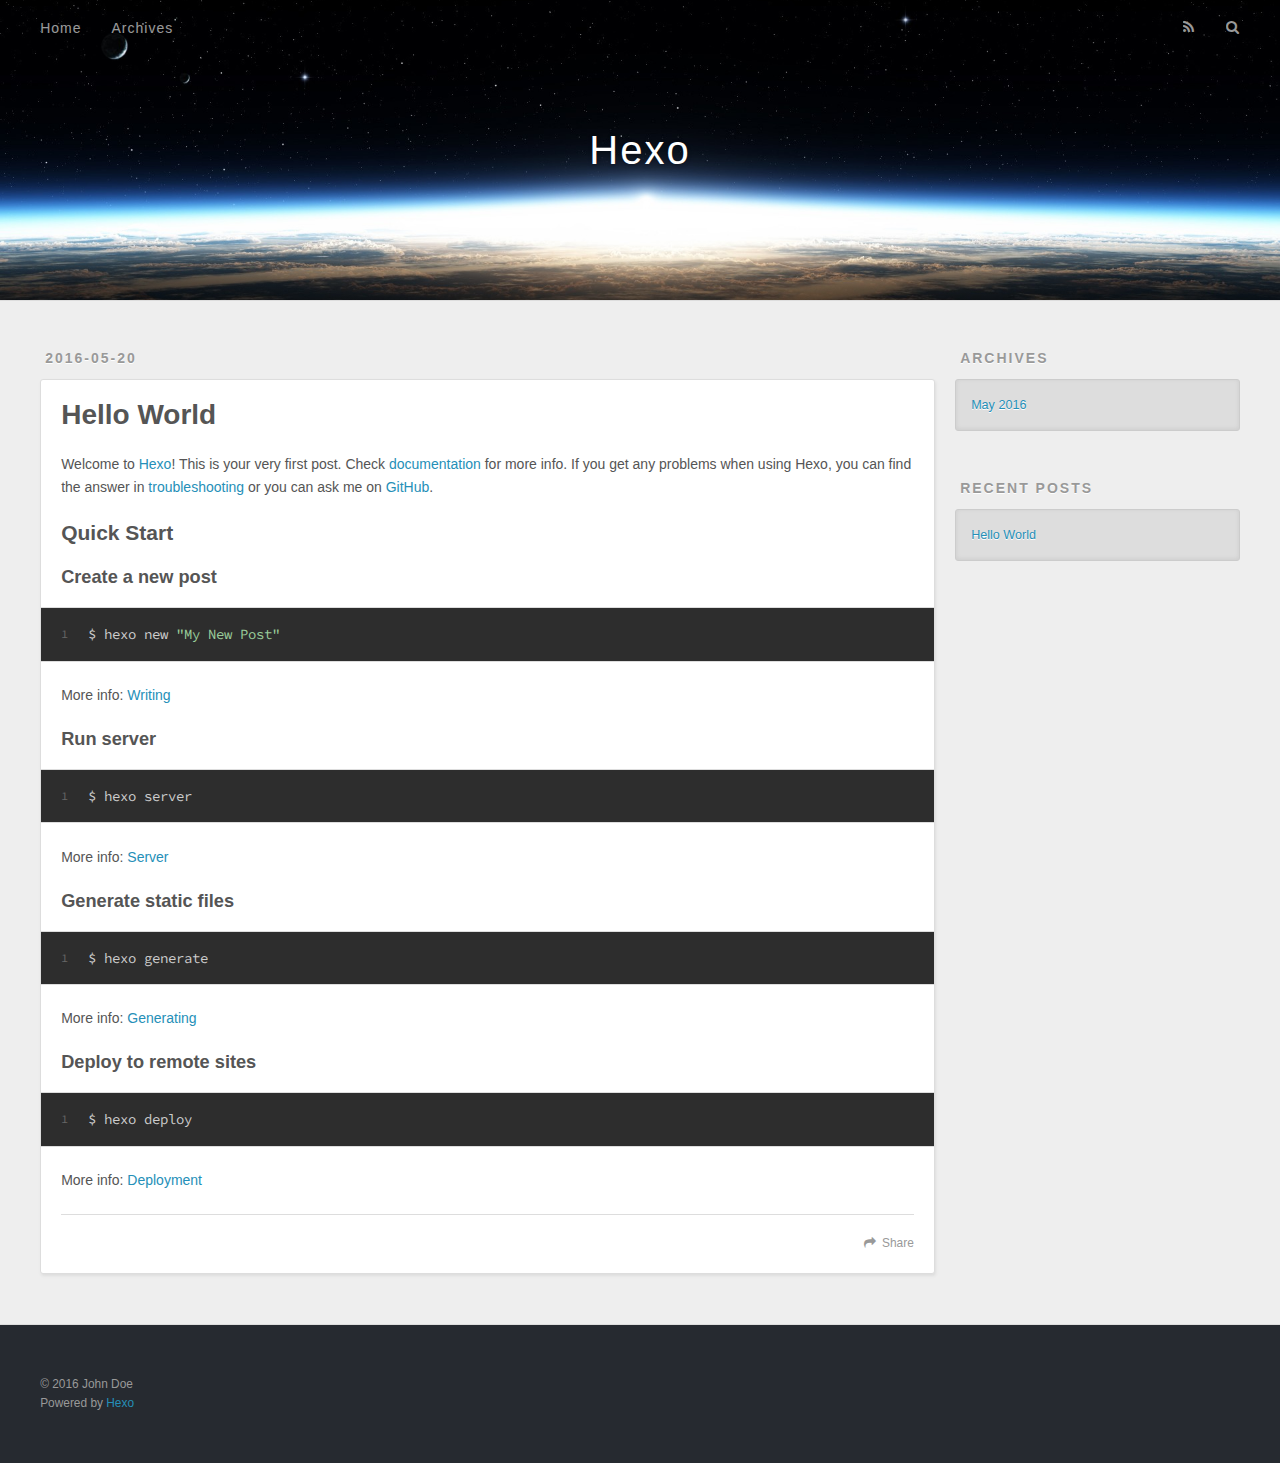
==== index.html @ 01b1c25a "Site updated: 2016-05-20 17:45:53" ====
<!DOCTYPE html>
<html>
<head>
  <meta charset="utf-8">
  
  <title>Hexo</title>
  <meta name="viewport" content="width=device-width, initial-scale=1, maximum-scale=1">
  <meta name="description">
<meta property="og:type" content="website">
<meta property="og:title" content="Hexo">
<meta property="og:url" content="http://yoursite.com/index.html">
<meta property="og:site_name" content="Hexo">
<meta property="og:description">
<meta name="twitter:card" content="summary">
<meta name="twitter:title" content="Hexo">
<meta name="twitter:description">
  
    <link rel="alternate" href="/atom.xml" title="Hexo" type="application/atom+xml">
  
  
    <link rel="icon" href="/favicon.png">
  
  
    <link href="//fonts.googleapis.com/css?family=Source+Code+Pro" rel="stylesheet" type="text/css">
  
  <link rel="stylesheet" href="/css/style.css">
  

</head>

<body>
  <div id="container">
    <div id="wrap">
      <header id="header">
  <div id="banner"></div>
  <div id="header-outer" class="outer">
    <div id="header-title" class="inner">
      <h1 id="logo-wrap">
        <a href="/" id="logo">Hexo</a>
      </h1>
      
    </div>
    <div id="header-inner" class="inner">
      <nav id="main-nav">
        <a id="main-nav-toggle" class="nav-icon"></a>
        
          <a class="main-nav-link" href="/">Home</a>
        
          <a class="main-nav-link" href="/archives">Archives</a>
        
      </nav>
      <nav id="sub-nav">
        
          <a id="nav-rss-link" class="nav-icon" href="/atom.xml" title="RSS Feed"></a>
        
        <a id="nav-search-btn" class="nav-icon" title="Search"></a>
      </nav>
      <div id="search-form-wrap">
        <form action="//google.com/search" method="get" accept-charset="UTF-8" class="search-form"><input type="search" name="q" results="0" class="search-form-input" placeholder="Search"><button type="submit" class="search-form-submit">&#xF002;</button><input type="hidden" name="sitesearch" value="http://yoursite.com"></form>
      </div>
    </div>
  </div>
</header>
      <div class="outer">
        <section id="main">
  
    <article id="post-hello-world" class="article article-type-post" itemscope itemprop="blogPost">
  <div class="article-meta">
    <a href="/2016/05/20/hello-world/" class="article-date">
  <time datetime="2016-05-20T09:20:34.000Z" itemprop="datePublished">2016-05-20</time>
</a>
    
  </div>
  <div class="article-inner">
    
    
      <header class="article-header">
        
  
    <h1 itemprop="name">
      <a class="article-title" href="/2016/05/20/hello-world/">Hello World</a>
    </h1>
  

      </header>
    
    <div class="article-entry" itemprop="articleBody">
      
        <p>Welcome to <a href="https://hexo.io/" target="_blank" rel="external">Hexo</a>! This is your very first post. Check <a href="https://hexo.io/docs/" target="_blank" rel="external">documentation</a> for more info. If you get any problems when using Hexo, you can find the answer in <a href="https://hexo.io/docs/troubleshooting.html" target="_blank" rel="external">troubleshooting</a> or you can ask me on <a href="https://github.com/hexojs/hexo/issues" target="_blank" rel="external">GitHub</a>.</p>
<h2 id="Quick-Start"><a href="#Quick-Start" class="headerlink" title="Quick Start"></a>Quick Start</h2><h3 id="Create-a-new-post"><a href="#Create-a-new-post" class="headerlink" title="Create a new post"></a>Create a new post</h3><figure class="highlight bash"><table><tr><td class="gutter"><pre><span class="line">1</span><br></pre></td><td class="code"><pre><span class="line">$ hexo new <span class="string">"My New Post"</span></span><br></pre></td></tr></table></figure>
<p>More info: <a href="https://hexo.io/docs/writing.html" target="_blank" rel="external">Writing</a></p>
<h3 id="Run-server"><a href="#Run-server" class="headerlink" title="Run server"></a>Run server</h3><figure class="highlight bash"><table><tr><td class="gutter"><pre><span class="line">1</span><br></pre></td><td class="code"><pre><span class="line">$ hexo server</span><br></pre></td></tr></table></figure>
<p>More info: <a href="https://hexo.io/docs/server.html" target="_blank" rel="external">Server</a></p>
<h3 id="Generate-static-files"><a href="#Generate-static-files" class="headerlink" title="Generate static files"></a>Generate static files</h3><figure class="highlight bash"><table><tr><td class="gutter"><pre><span class="line">1</span><br></pre></td><td class="code"><pre><span class="line">$ hexo generate</span><br></pre></td></tr></table></figure>
<p>More info: <a href="https://hexo.io/docs/generating.html" target="_blank" rel="external">Generating</a></p>
<h3 id="Deploy-to-remote-sites"><a href="#Deploy-to-remote-sites" class="headerlink" title="Deploy to remote sites"></a>Deploy to remote sites</h3><figure class="highlight bash"><table><tr><td class="gutter"><pre><span class="line">1</span><br></pre></td><td class="code"><pre><span class="line">$ hexo deploy</span><br></pre></td></tr></table></figure>
<p>More info: <a href="https://hexo.io/docs/deployment.html" target="_blank" rel="external">Deployment</a></p>

      
    </div>
    <footer class="article-footer">
      <a data-url="http://yoursite.com/2016/05/20/hello-world/" data-id="ciofiq8lh00002js6gbx45pjl" class="article-share-link">Share</a>
      
      
    </footer>
  </div>
  
</article>


  

</section>
        
          <aside id="sidebar">
  
    

  
    

  
    
  
    
  <div class="widget-wrap">
    <h3 class="widget-title">Archives</h3>
    <div class="widget">
      <ul class="archive-list"><li class="archive-list-item"><a class="archive-list-link" href="/archives/2016/05/">May 2016</a></li></ul>
    </div>
  </div>


  
    
  <div class="widget-wrap">
    <h3 class="widget-title">Recent Posts</h3>
    <div class="widget">
      <ul>
        
          <li>
            <a href="/2016/05/20/hello-world/">Hello World</a>
          </li>
        
      </ul>
    </div>
  </div>

  
</aside>
        
      </div>
      <footer id="footer">
  
  <div class="outer">
    <div id="footer-info" class="inner">
      &copy; 2016 John Doe<br>
      Powered by <a href="http://hexo.io/" target="_blank">Hexo</a>
    </div>
  </div>
</footer>
    </div>
    <nav id="mobile-nav">
  
    <a href="/" class="mobile-nav-link">Home</a>
  
    <a href="/archives" class="mobile-nav-link">Archives</a>
  
</nav>
    

<script src="//ajax.googleapis.com/ajax/libs/jquery/2.0.3/jquery.min.js"></script>


  <link rel="stylesheet" href="/fancybox/jquery.fancybox.css">
  <script src="/fancybox/jquery.fancybox.pack.js"></script>


<script src="/js/script.js"></script>

  </div>
</body>
</html>
---- css/style.css ----
body {
  width: 100%;
}
body:before,
body:after {
  content: "";
  display: table;
}
body:after {
  clear: both;
}
html,
body,
div,
span,
applet,
object,
iframe,
h1,
h2,
h3,
h4,
h5,
h6,
p,
blockquote,
pre,
a,
abbr,
acronym,
address,
big,
cite,
code,
del,
dfn,
em,
img,
ins,
kbd,
q,
s,
samp,
small,
strike,
strong,
sub,
sup,
tt,
var,
dl,
dt,
dd,
ol,
ul,
li,
fieldset,
form,
label,
legend,
table,
caption,
tbody,
tfoot,
thead,
tr,
th,
td {
  margin: 0;
  padding: 0;
  border: 0;
  outline: 0;
  font-weight: inherit;
  font-style: inherit;
  font-family: inherit;
  font-size: 100%;
  vertical-align: baseline;
}
body {
  line-height: 1;
  color: #000;
  background: #fff;
}
ol,
ul {
  list-style: none;
}
table {
  border-collapse: separate;
  border-spacing: 0;
  vertical-align: middle;
}
caption,
th,
td {
  text-align: left;
  font-weight: normal;
  vertical-align: middle;
}
a img {
  border: none;
}
input,
button {
  margin: 0;
  padding: 0;
}
input::-moz-focus-inner,
button::-moz-focus-inner {
  border: 0;
  padding: 0;
}
@font-face {
  font-family: FontAwesome;
  font-style: normal;
  font-weight: normal;
  src: url("fonts/fontawesome-webfont.eot?v=#4.0.3");
  src: url("fonts/fontawesome-webfont.eot?#iefix&v=#4.0.3") format("embedded-opentype"), url("fonts/fontawesome-webfont.woff?v=#4.0.3") format("woff"), url("fonts/fontawesome-webfont.ttf?v=#4.0.3") format("truetype"), url("fonts/fontawesome-webfont.svg#fontawesomeregular?v=#4.0.3") format("svg");
}
html,
body,
#container {
  height: 100%;
}
body {
  background: #eee;
  font: 14px "Helvetica Neue", Helvetica, Arial, sans-serif;
  -webkit-text-size-adjust: 100%;
}
.outer {
  max-width: 1220px;
  margin: 0 auto;
  padding: 0 20px;
}
.outer:before,
.outer:after {
  content: "";
  display: table;
}
.outer:after {
  clear: both;
}
.inner {
  display: inline;
  float: left;
  width: 98.33333333333333%;
  margin: 0 0.833333333333333%;
}
.left,
.alignleft {
  float: left;
}
.right,
.alignright {
  float: right;
}
.clear {
  clear: both;
}
#container {
  position: relative;
}
.mobile-nav-on {
  overflow: hidden;
}
#wrap {
  height: 100%;
  width: 100%;
  position: absolute;
  top: 0;
  left: 0;
  -webkit-transition: 0.2s ease-out;
  -moz-transition: 0.2s ease-out;
  -ms-transition: 0.2s ease-out;
  transition: 0.2s ease-out;
  z-index: 1;
  background: #eee;
}
.mobile-nav-on #wrap {
  left: 280px;
}
@media screen and (min-width: 768px) {
  #main {
    display: inline;
    float: left;
    width: 73.33333333333333%;
    margin: 0 0.833333333333333%;
  }
}
.article-date,
.article-category-link,
.archive-year,
.widget-title {
  text-decoration: none;
  text-transform: uppercase;
  letter-spacing: 2px;
  color: #999;
  margin-bottom: 1em;
  margin-left: 5px;
  line-height: 1em;
  text-shadow: 0 1px #fff;
  font-weight: bold;
}
.article-inner,
.archive-article-inner {
  background: #fff;
  -webkit-box-shadow: 1px 2px 3px #ddd;
  box-shadow: 1px 2px 3px #ddd;
  border: 1px solid #ddd;
  -webkit-border-radius: 3px;
  border-radius: 3px;
}
.article-entry h1,
.widget h1 {
  font-size: 2em;
}
.article-entry h2,
.widget h2 {
  font-size: 1.5em;
}
.article-entry h3,
.widget h3 {
  font-size: 1.3em;
}
.article-entry h4,
.widget h4 {
  font-size: 1.2em;
}
.article-entry h5,
.widget h5 {
  font-size: 1em;
}
.article-entry h6,
.widget h6 {
  font-size: 1em;
  color: #999;
}
.article-entry hr,
.widget hr {
  border: 1px dashed #ddd;
}
.article-entry strong,
.widget strong {
  font-weight: bold;
}
.article-entry em,
.widget em,
.article-entry cite,
.widget cite {
  font-style: italic;
}
.article-entry sup,
.widget sup,
.article-entry sub,
.widget sub {
  font-size: 0.75em;
  line-height: 0;
  position: relative;
  vertical-align: baseline;
}
.article-entry sup,
.widget sup {
  top: -0.5em;
}
.article-entry sub,
.widget sub {
  bottom: -0.2em;
}
.article-entry small,
.widget small {
  font-size: 0.85em;
}
.article-entry acronym,
.widget acronym,
.article-entry abbr,
.widget abbr {
  border-bottom: 1px dotted;
}
.article-entry ul,
.widget ul,
.article-entry ol,
.widget ol,
.article-entry dl,
.widget dl {
  margin: 0 20px;
  line-height: 1.6em;
}
.article-entry ul ul,
.widget ul ul,
.article-entry ol ul,
.widget ol ul,
.article-entry ul ol,
.widget ul ol,
.article-entry ol ol,
.widget ol ol {
  margin-top: 0;
  margin-bottom: 0;
}
.article-entry ul,
.widget ul {
  list-style: disc;
}
.article-entry ol,
.widget ol {
  list-style: decimal;
}
.article-entry dt,
.widget dt {
  font-weight: bold;
}
#header {
  height: 300px;
  position: relative;
  border-bottom: 1px solid #ddd;
}
#header:before,
#header:after {
  content: "";
  position: absolute;
  left: 0;
  right: 0;
  height: 40px;
}
#header:before {
  top: 0;
  background: -webkit-linear-gradient(rgba(0,0,0,0.2), transparent);
  background: -moz-linear-gradient(rgba(0,0,0,0.2), transparent);
  background: -ms-linear-gradient(rgba(0,0,0,0.2), transparent);
  background: linear-gradient(rgba(0,0,0,0.2), transparent);
}
#header:after {
  bottom: 0;
  background: -webkit-linear-gradient(transparent, rgba(0,0,0,0.2));
  background: -moz-linear-gradient(transparent, rgba(0,0,0,0.2));
  background: -ms-linear-gradient(transparent, rgba(0,0,0,0.2));
  background: linear-gradient(transparent, rgba(0,0,0,0.2));
}
#header-outer {
  height: 100%;
  position: relative;
}
#header-inner {
  position: relative;
  overflow: hidden;
}
#banner {
  position: absolute;
  top: 0;
  left: 0;
  width: 100%;
  height: 100%;
  background: url("images/banner.jpg") center #000;
  -webkit-background-size: cover;
  -moz-background-size: cover;
  background-size: cover;
  z-index: -1;
}
#header-title {
  text-align: center;
  height: 40px;
  position: absolute;
  top: 50%;
  left: 0;
  margin-top: -20px;
}
#logo,
#subtitle {
  text-decoration: none;
  color: #fff;
  font-weight: 300;
  text-shadow: 0 1px 4px rgba(0,0,0,0.3);
}
#logo {
  font-size: 40px;
  line-height: 40px;
  letter-spacing: 2px;
}
#subtitle {
  font-size: 16px;
  line-height: 16px;
  letter-spacing: 1px;
}
#subtitle-wrap {
  margin-top: 16px;
}
#main-nav {
  float: left;
  margin-left: -15px;
}
.nav-icon,
.main-nav-link {
  float: left;
  color: #fff;
  opacity: 0.6;
  text-decoration: none;
  text-shadow: 0 1px rgba(0,0,0,0.2);
  -webkit-transition: opacity 0.2s;
  -moz-transition: opacity 0.2s;
  -ms-transition: opacity 0.2s;
  transition: opacity 0.2s;
  display: block;
  padding: 20px 15px;
}
.nav-icon:hover,
.main-nav-link:hover {
  opacity: 1;
}
.nav-icon {
  font-family: FontAwesome;
  text-align: center;
  font-size: 14px;
  width: 14px;
  height: 14px;
  padding: 20px 15px;
  position: relative;
  cursor: pointer;
}
.main-nav-link {
  font-weight: 300;
  letter-spacing: 1px;
}
@media screen and (max-width: 479px) {
  .main-nav-link {
    display: none;
  }
}
#main-nav-toggle {
  display: none;
}
#main-nav-toggle:before {
  content: "\f0c9";
}
@media screen and (max-width: 479px) {
  #main-nav-toggle {
    display: block;
  }
}
#sub-nav {
  float: right;
  margin-right: -15px;
}
#nav-rss-link:before {
  content: "\f09e";
}
#nav-search-btn:before {
  content: "\f002";
}
#search-form-wrap {
  position: absolute;
  top: 15px;
  width: 150px;
  height: 30px;
  right: -150px;
  opacity: 0;
  -webkit-transition: 0.2s ease-out;
  -moz-transition: 0.2s ease-out;
  -ms-transition: 0.2s ease-out;
  transition: 0.2s ease-out;
}
#search-form-wrap.on {
  opacity: 1;
  right: 0;
}
@media screen and (max-width: 479px) {
  #search-form-wrap {
    width: 100%;
    right: -100%;
  }
}
.search-form {
  position: absolute;
  top: 0;
  left: 0;
  right: 0;
  background: #fff;
  padding: 5px 15px;
  -webkit-border-radius: 15px;
  border-radius: 15px;
  -webkit-box-shadow: 0 0 10px rgba(0,0,0,0.3);
  box-shadow: 0 0 10px rgba(0,0,0,0.3);
}
.search-form-input {
  border: none;
  background: none;
  color: #555;
  width: 100%;
  font: 13px "Helvetica Neue", Helvetica, Arial, sans-serif;
  outline: none;
}
.search-form-input::-webkit-search-results-decoration,
.search-form-input::-webkit-search-cancel-button {
  -webkit-appearance: none;
}
.search-form-submit {
  position: absolute;
  top: 50%;
  right: 10px;
  margin-top: -7px;
  font: 13px FontAwesome;
  border: none;
  background: none;
  color: #bbb;
  cursor: pointer;
}
.search-form-submit:hover,
.search-form-submit:focus {
  color: #777;
}
.article {
  margin: 50px 0;
}
.article-inner {
  overflow: hidden;
}
.article-meta:before,
.article-meta:after {
  content: "";
  display: table;
}
.article-meta:after {
  clear: both;
}
.article-date {
  float: left;
}
.article-category {
  float: left;
  line-height: 1em;
  color: #ccc;
  text-shadow: 0 1px #fff;
  margin-left: 8px;
}
.article-category:before {
  content: "\2022";
}
.article-category-link {
  margin: 0 12px 1em;
}
.article-header {
  padding: 20px 20px 0;
}
.article-title {
  text-decoration: none;
  font-size: 2em;
  font-weight: bold;
  color: #555;
  line-height: 1.1em;
  -webkit-transition: color 0.2s;
  -moz-transition: color 0.2s;
  -ms-transition: color 0.2s;
  transition: color 0.2s;
}
a.article-title:hover {
  color: #258fb8;
}
.article-entry {
  color: #555;
  padding: 0 20px;
}
.article-entry:before,
.article-entry:after {
  content: "";
  display: table;
}
.article-entry:after {
  clear: both;
}
.article-entry p,
.article-entry table {
  line-height: 1.6em;
  margin: 1.6em 0;
}
.article-entry h1,
.article-entry h2,
.article-entry h3,
.article-entry h4,
.article-entry h5,
.article-entry h6 {
  font-weight: bold;
}
.article-entry h1,
.article-entry h2,
.article-entry h3,
.article-entry h4,
.article-entry h5,
.article-entry h6 {
  line-height: 1.1em;
  margin: 1.1em 0;
}
.article-entry a {
  color: #258fb8;
  text-decoration: none;
}
.article-entry a:hover {
  text-decoration: underline;
}
.article-entry ul,
.article-entry ol,
.article-entry dl {
  margin-top: 1.6em;
  margin-bottom: 1.6em;
}
.article-entry img,
.article-entry video {
  max-width: 100%;
  height: auto;
  display: block;
  margin: auto;
}
.article-entry iframe {
  border: none;
}
.article-entry table {
  width: 100%;
  border-collapse: collapse;
  border-spacing: 0;
}
.article-entry th {
  font-weight: bold;
  border-bottom: 3px solid #ddd;
  padding-bottom: 0.5em;
}
.article-entry td {
  border-bottom: 1px solid #ddd;
  padding: 10px 0;
}
.article-entry blockquote {
  font-family: Georgia, "Times New Roman", serif;
  font-size: 1.4em;
  margin: 1.6em 20px;
  text-align: center;
}
.article-entry blockquote footer {
  font-size: 14px;
  margin: 1.6em 0;
  font-family: "Helvetica Neue", Helvetica, Arial, sans-serif;
}
.article-entry blockquote footer cite:before {
  content: "—";
  padding: 0 0.5em;
}
.article-entry .pullquote {
  text-align: left;
  width: 45%;
  margin: 0;
}
.article-entry .pullquote.left {
  margin-left: 0.5em;
  margin-right: 1em;
}
.article-entry .pullquote.right {
  margin-right: 0.5em;
  margin-left: 1em;
}
.article-entry .caption {
  color: #999;
  display: block;
  font-size: 0.9em;
  margin-top: 0.5em;
  position: relative;
  text-align: center;
}
.article-entry .video-container {
  position: relative;
  padding-top: 56.25%;
  height: 0;
  overflow: hidden;
}
.article-entry .video-container iframe,
.article-entry .video-container object,
.article-entry .video-container embed {
  position: absolute;
  top: 0;
  left: 0;
  width: 100%;
  height: 100%;
  margin-top: 0;
}
.article-more-link a {
  display: inline-block;
  line-height: 1em;
  padding: 6px 15px;
  -webkit-border-radius: 15px;
  border-radius: 15px;
  background: #eee;
  color: #999;
  text-shadow: 0 1px #fff;
  text-decoration: none;
}
.article-more-link a:hover {
  background: #258fb8;
  color: #fff;
  text-decoration: none;
  text-shadow: 0 1px #1e7293;
}
.article-footer {
  font-size: 0.85em;
  line-height: 1.6em;
  border-top: 1px solid #ddd;
  padding-top: 1.6em;
  margin: 0 20px 20px;
}
.article-footer:before,
.article-footer:after {
  content: "";
  display: table;
}
.article-footer:after {
  clear: both;
}
.article-footer a {
  color: #999;
  text-decoration: none;
}
.article-footer a:hover {
  color: #555;
}
.article-tag-list-item {
  float: left;
  margin-right: 10px;
}
.article-tag-list-link:before {
  content: "#";
}
.article-comment-link {
  float: right;
}
.article-comment-link:before {
  content: "\f075";
  font-family: FontAwesome;
  padding-right: 8px;
}
.article-share-link {
  cursor: pointer;
  float: right;
  margin-left: 20px;
}
.article-share-link:before {
  content: "\f064";
  font-family: FontAwesome;
  padding-right: 6px;
}
#article-nav {
  position: relative;
}
#article-nav:before,
#article-nav:after {
  content: "";
  display: table;
}
#article-nav:after {
  clear: both;
}
@media screen and (min-width: 768px) {
  #article-nav {
    margin: 50px 0;
  }
  #article-nav:before {
    width: 8px;
    height: 8px;
    position: absolute;
    top: 50%;
    left: 50%;
    margin-top: -4px;
    margin-left: -4px;
    content: "";
    -webkit-border-radius: 50%;
    border-radius: 50%;
    background: #ddd;
    -webkit-box-shadow: 0 1px 2px #fff;
    box-shadow: 0 1px 2px #fff;
  }
}
.article-nav-link-wrap {
  text-decoration: none;
  text-shadow: 0 1px #fff;
  color: #999;
  -webkit-box-sizing: border-box;
  -moz-box-sizing: border-box;
  box-sizing: border-box;
  margin-top: 50px;
  text-align: center;
  display: block;
}
.article-nav-link-wrap:hover {
  color: #555;
}
@media screen and (min-width: 768px) {
  .article-nav-link-wrap {
    width: 50%;
    margin-top: 0;
  }
}
@media screen and (min-width: 768px) {
  #article-nav-newer {
    float: left;
    text-align: right;
    padding-right: 20px;
  }
}
@media screen and (min-width: 768px) {
  #article-nav-older {
    float: right;
    text-align: left;
    padding-left: 20px;
  }
}
.article-nav-caption {
  text-transform: uppercase;
  letter-spacing: 2px;
  color: #ddd;
  line-height: 1em;
  font-weight: bold;
}
#article-nav-newer .article-nav-caption {
  margin-right: -2px;
}
.article-nav-title {
  font-size: 0.85em;
  line-height: 1.6em;
  margin-top: 0.5em;
}
.article-share-box {
  position: absolute;
  display: none;
  background: #fff;
  -webkit-box-shadow: 1px 2px 10px rgba(0,0,0,0.2);
  box-shadow: 1px 2px 10px rgba(0,0,0,0.2);
  -webkit-border-radius: 3px;
  border-radius: 3px;
  margin-left: -145px;
  overflow: hidden;
  z-index: 1;
}
.article-share-box.on {
  display: block;
}
.article-share-input {
  width: 100%;
  background: none;
  -webkit-box-sizing: border-box;
  -moz-box-sizing: border-box;
  box-sizing: border-box;
  font: 14px "Helvetica Neue", Helvetica, Arial, sans-serif;
  padding: 0 15px;
  color: #555;
  outline: none;
  border: 1px solid #ddd;
  -webkit-border-radius: 3px 3px 0 0;
  border-radius: 3px 3px 0 0;
  height: 36px;
  line-height: 36px;
}
.article-share-links {
  background: #eee;
}
.article-share-links:before,
.article-share-links:after {
  content: "";
  display: table;
}
.article-share-links:after {
  clear: both;
}
.article-share-twitter,
.article-share-facebook,
.article-share-pinterest,
.article-share-google {
  width: 50px;
  height: 36px;
  display: block;
  float: left;
  position: relative;
  color: #999;
  text-shadow: 0 1px #fff;
}
.article-share-twitter:before,
.article-share-facebook:before,
.article-share-pinterest:before,
.article-share-google:before {
  font-size: 20px;
  font-family: FontAwesome;
  width: 20px;
  height: 20px;
  position: absolute;
  top: 50%;
  left: 50%;
  margin-top: -10px;
  margin-left: -10px;
  text-align: center;
}
.article-share-twitter:hover,
.article-share-facebook:hover,
.article-share-pinterest:hover,
.article-share-google:hover {
  color: #fff;
}
.article-share-twitter:before {
  content: "\f099";
}
.article-share-twitter:hover {
  background: #00aced;
  text-shadow: 0 1px #008abe;
}
.article-share-facebook:before {
  content: "\f09a";
}
.article-share-facebook:hover {
  background: #3b5998;
  text-shadow: 0 1px #2f477a;
}
.article-share-pinterest:before {
  content: "\f0d2";
}
.article-share-pinterest:hover {
  background: #cb2027;
  text-shadow: 0 1px #a21a1f;
}
.article-share-google:before {
  content: "\f0d5";
}
.article-share-google:hover {
  background: #dd4b39;
  text-shadow: 0 1px #be3221;
}
.article-gallery {
  background: #000;
  position: relative;
}
.article-gallery-photos {
  position: relative;
  overflow: hidden;
}
.article-gallery-img {
  display: none;
  max-width: 100%;
}
.article-gallery-img:first-child {
  display: block;
}
.article-gallery-img.loaded {
  position: absolute;
  display: block;
}
.article-gallery-img img {
  display: block;
  max-width: 100%;
  margin: 0 auto;
}
#comments {
  background: #fff;
  -webkit-box-shadow: 1px 2px 3px #ddd;
  box-shadow: 1px 2px 3px #ddd;
  padding: 20px;
  border: 1px solid #ddd;
  -webkit-border-radius: 3px;
  border-radius: 3px;
  margin: 50px 0;
}
#comments a {
  color: #258fb8;
}
.archives-wrap {
  margin: 50px 0;
}
.archives:before,
.archives:after {
  content: "";
  display: table;
}
.archives:after {
  clear: both;
}
.archive-year-wrap {
  margin-bottom: 1em;
}
.archives {
  -webkit-column-gap: 10px;
  -moz-column-gap: 10px;
  column-gap: 10px;
}
@media screen and (min-width: 480px) and (max-width: 767px) {
  .archives {
    -webkit-column-count: 2;
    -moz-column-count: 2;
    column-count: 2;
  }
}
@media screen and (min-width: 768px) {
  .archives {
    -webkit-column-count: 3;
    -moz-column-count: 3;
    column-count: 3;
  }
}
.archive-article {
  -webkit-column-break-inside: avoid;
  page-break-inside: avoid;
  overflow: hidden;
  break-inside: avoid-column;
}
.archive-article-inner {
  padding: 10px;
  margin-bottom: 15px;
}
.archive-article-title {
  text-decoration: none;
  font-weight: bold;
  color: #555;
  -webkit-transition: color 0.2s;
  -moz-transition: color 0.2s;
  -ms-transition: color 0.2s;
  transition: color 0.2s;
  line-height: 1.6em;
}
.archive-article-title:hover {
  color: #258fb8;
}
.archive-article-footer {
  margin-top: 1em;
}
.archive-article-date {
  color: #999;
  text-decoration: none;
  font-size: 0.85em;
  line-height: 1em;
  margin-bottom: 0.5em;
  display: block;
}
#page-nav {
  margin: 50px auto;
  background: #fff;
  -webkit-box-shadow: 1px 2px 3px #ddd;
  box-shadow: 1px 2px 3px #ddd;
  border: 1px solid #ddd;
  -webkit-border-radius: 3px;
  border-radius: 3px;
  text-align: center;
  color: #999;
  overflow: hidden;
}
#page-nav:before,
#page-nav:after {
  content: "";
  display: table;
}
#page-nav:after {
  clear: both;
}
#page-nav a,
#page-nav span {
  padding: 10px 20px;
  line-height: 1;
  height: 2ex;
}
#page-nav a {
  color: #999;
  text-decoration: none;
}
#page-nav a:hover {
  background: #999;
  color: #fff;
}
#page-nav .prev {
  float: left;
}
#page-nav .next {
  float: right;
}
#page-nav .page-number {
  display: inline-block;
}
@media screen and (max-width: 479px) {
  #page-nav .page-number {
    display: none;
  }
}
#page-nav .current {
  color: #555;
  font-weight: bold;
}
#page-nav .space {
  color: #ddd;
}
#footer {
  background: #262a30;
  padding: 50px 0;
  border-top: 1px solid #ddd;
  color: #999;
}
#footer a {
  color: #258fb8;
  text-decoration: none;
}
#footer a:hover {
  text-decoration: underline;
}
#footer-info {
  line-height: 1.6em;
  font-size: 0.85em;
}
.article-entry pre,
.article-entry .highlight {
  background: #2d2d2d;
  margin: 0 -20px;
  padding: 15px 20px;
  border-style: solid;
  border-color: #ddd;
  border-width: 1px 0;
  overflow: auto;
  color: #ccc;
  line-height: 22.400000000000002px;
}
.article-entry .highlight .gutter pre,
.article-entry .gist .gist-file .gist-data .line-numbers {
  color: #666;
  font-size: 0.85em;
}
.article-entry pre,
.article-entry code {
  font-family: "Source Code Pro", Consolas, Monaco, Menlo, Consolas, monospace;
}
.article-entry code {
  background: #eee;
  text-shadow: 0 1px #fff;
  padding: 0 0.3em;
}
.article-entry pre code {
  background: none;
  text-shadow: none;
  padding: 0;
}
.article-entry .highlight pre {
  border: none;
  margin: 0;
  padding: 0;
}
.article-entry .highlight table {
  margin: 0;
  width: auto;
}
.article-entry .highlight td {
  border: none;
  padding: 0;
}
.article-entry .highlight figcaption {
  font-size: 0.85em;
  color: #999;
  line-height: 1em;
  margin-bottom: 1em;
}
.article-entry .highlight figcaption:before,
.article-entry .highlight figcaption:after {
  content: "";
  display: table;
}
.article-entry .highlight figcaption:after {
  clear: both;
}
.article-entry .highlight figcaption a {
  float: right;
}
.article-entry .highlight .gutter pre {
  text-align: right;
  padding-right: 20px;
}
.article-entry .highlight .line {
  height: 22.400000000000002px;
}
.article-entry .highlight .line.marked {
  background: #515151;
}
.article-entry .gist {
  margin: 0 -20px;
  border-style: solid;
  border-color: #ddd;
  border-width: 1px 0;
  background: #2d2d2d;
  padding: 15px 20px 15px 0;
}
.article-entry .gist .gist-file {
  border: none;
  font-family: "Source Code Pro", Consolas, Monaco, Menlo, Consolas, monospace;
  margin: 0;
}
.article-entry .gist .gist-file .gist-data {
  background: none;
  border: none;
}
.article-entry .gist .gist-file .gist-data .line-numbers {
  background: none;
  border: none;
  padding: 0 20px 0 0;
}
.article-entry .gist .gist-file .gist-data .line-data {
  padding: 0 !important;
}
.article-entry .gist .gist-file .highlight {
  margin: 0;
  padding: 0;
  border: none;
}
.article-entry .gist .gist-file .gist-meta {
  background: #2d2d2d;
  color: #999;
  font: 0.85em "Helvetica Neue", Helvetica, Arial, sans-serif;
  text-shadow: 0 0;
  padding: 0;
  margin-top: 1em;
  margin-left: 20px;
}
.article-entry .gist .gist-file .gist-meta a {
  color: #258fb8;
  font-weight: normal;
}
.article-entry .gist .gist-file .gist-meta a:hover {
  text-decoration: underline;
}
pre .comment,
pre .title {
  color: #999;
}
pre .variable,
pre .attribute,
pre .tag,
pre .regexp,
pre .ruby .constant,
pre .xml .tag .title,
pre .xml .pi,
pre .xml .doctype,
pre .html .doctype,
pre .css .id,
pre .css .class,
pre .css .pseudo {
  color: #f2777a;
}
pre .number,
pre .preprocessor,
pre .built_in,
pre .literal,
pre .params,
pre .constant {
  color: #f99157;
}
pre .class,
pre .ruby .class .title,
pre .css .rules .attribute {
  color: #9c9;
}
pre .string,
pre .value,
pre .inheritance,
pre .header,
pre .ruby .symbol,
pre .xml .cdata {
  color: #9c9;
}
pre .css .hexcolor {
  color: #6cc;
}
pre .function,
pre .python .decorator,
pre .python .title,
pre .ruby .function .title,
pre .ruby .title .keyword,
pre .perl .sub,
pre .javascript .title,
pre .coffeescript .title {
  color: #69c;
}
pre .keyword,
pre .javascript .function {
  color: #c9c;
}
@media screen and (max-width: 479px) {
  #mobile-nav {
    position: absolute;
    top: 0;
    left: 0;
    width: 280px;
    height: 100%;
    background: #191919;
    border-right: 1px solid #fff;
  }
}
@media screen and (max-width: 479px) {
  .mobile-nav-link {
    display: block;
    color: #999;
    text-decoration: none;
    padding: 15px 20px;
    font-weight: bold;
  }
  .mobile-nav-link:hover {
    color: #fff;
  }
}
@media screen and (min-width: 768px) {
  #sidebar {
    display: inline;
    float: left;
    width: 23.333333333333332%;
    margin: 0 0.833333333333333%;
  }
}
.widget-wrap {
  margin: 50px 0;
}
.widget {
  color: #777;
  text-shadow: 0 1px #fff;
  background: #ddd;
  -webkit-box-shadow: 0 -1px 4px #ccc inset;
  box-shadow: 0 -1px 4px #ccc inset;
  border: 1px solid #ccc;
  padding: 15px;
  -webkit-border-radius: 3px;
  border-radius: 3px;
}
.widget a {
  color: #258fb8;
  text-decoration: none;
}
.widget a:hover {
  text-decoration: underline;
}
.widget ul ul,
.widget ol ul,
.widget dl ul,
.widget ul ol,
.widget ol ol,
.widget dl ol,
.widget ul dl,
.widget ol dl,
.widget dl dl {
  margin-left: 15px;
  list-style: disc;
}
.widget {
  line-height: 1.6em;
  word-wrap: break-word;
  font-size: 0.9em;
}
.widget ul,
.widget ol {
  list-style: none;
  margin: 0;
}
.widget ul ul,
.widget ol ul,
.widget ul ol,
.widget ol ol {
  margin: 0 20px;
}
.widget ul ul,
.widget ol ul {
  list-style: disc;
}
.widget ul ol,
.widget ol ol {
  list-style: decimal;
}
.category-list-count,
.tag-list-count,
.archive-list-count {
  padding-left: 5px;
  color: #999;
  font-size: 0.85em;
}
.category-list-count:before,
.tag-list-count:before,
.archive-list-count:before {
  content: "(";
}
.category-list-count:after,
.tag-list-count:after,
.archive-list-count:after {
  content: ")";
}
.tagcloud a {
  margin-right: 5px;
  display: inline-block;
}
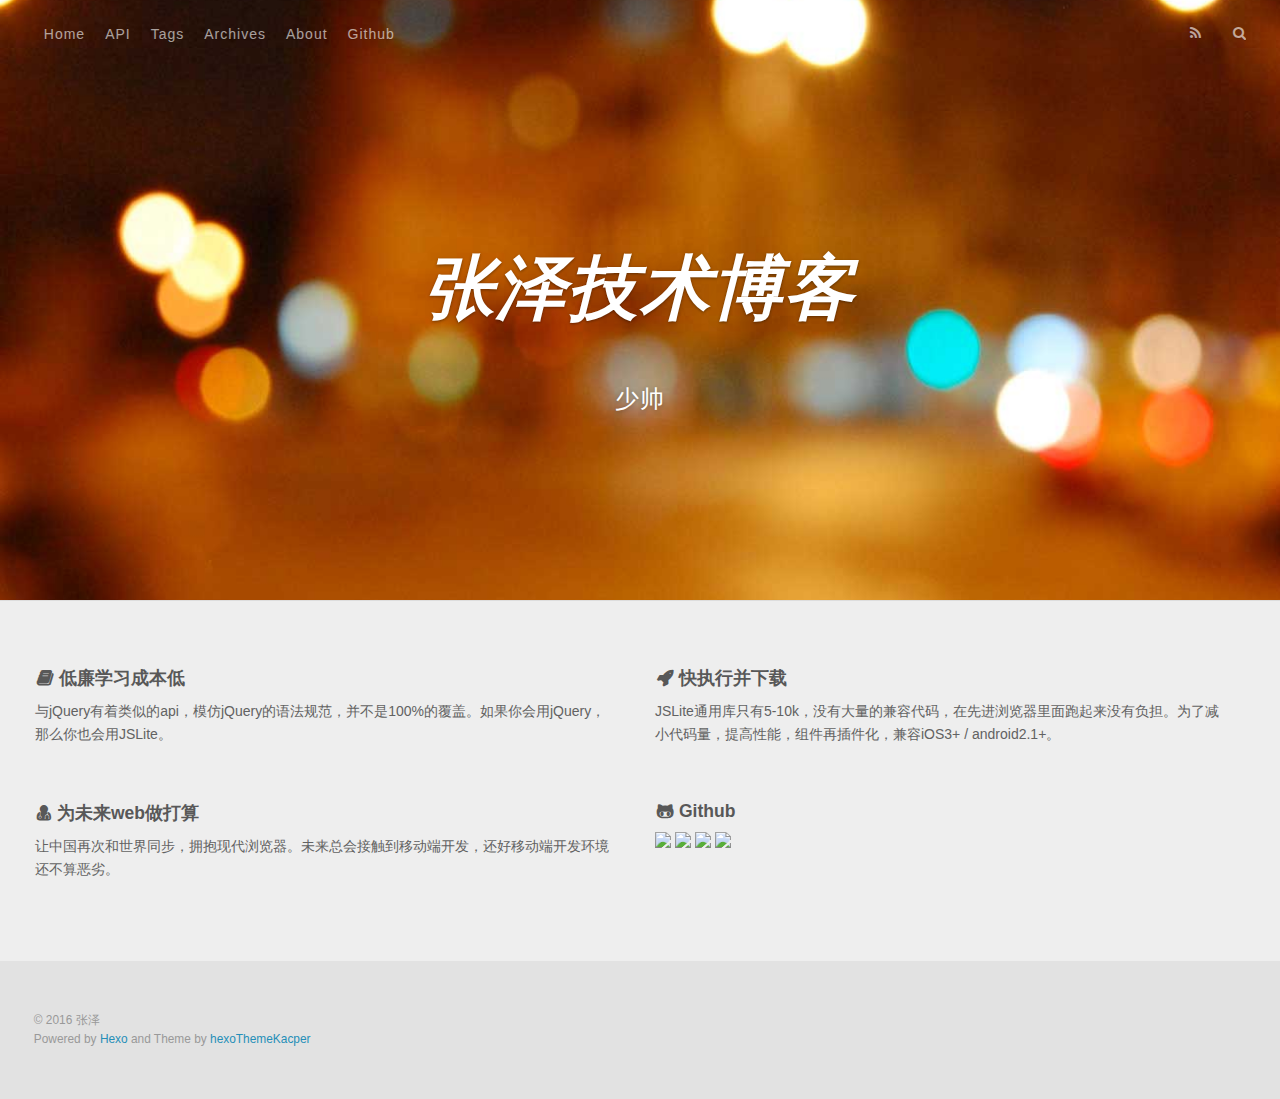
==== commit abfee643: "Site updated: 2016-05-20 20:44:09" ====
--- a/index.html
+++ b/index.html
@@ -1,183 +1,240 @@
+
+
 <!DOCTYPE html>
 <html>
 <head>
-  <meta charset="utf-8">
-  
-  <title>Hexo</title>
-  <meta name="viewport" content="width=device-width, initial-scale=1, maximum-scale=1">
-  <meta name="description">
+    <meta charset="utf-8">
+    <title>张泽技术博客</title>
+    <meta name="viewport" content="width=device-width, initial-scale=1, maximum-scale=1">
+    <meta name="baidu-site-verification" content="1ZsVVOmjoT" />
+    <meta name="description" content="待续。。。">
 <meta property="og:type" content="website">
-<meta property="og:title" content="Hexo">
+<meta property="og:title" content="张泽技术博客">
 <meta property="og:url" content="http://yoursite.com/index.html">
-<meta property="og:site_name" content="Hexo">
-<meta property="og:description">
+<meta property="og:site_name" content="张泽技术博客">
+<meta property="og:description" content="待续。。。">
 <meta name="twitter:card" content="summary">
-<meta name="twitter:title" content="Hexo">
-<meta name="twitter:description">
-  
-    <link rel="alternate" href="/atom.xml" title="Hexo" type="application/atom+xml">
-  
-  
-    <link rel="icon" href="/favicon.png">
-  
-  
-    <link href="//fonts.googleapis.com/css?family=Source+Code+Pro" rel="stylesheet" type="text/css">
-  
-  <link rel="stylesheet" href="/css/style.css">
-  
-
+<meta name="twitter:title" content="张泽技术博客">
+<meta name="twitter:description" content="待续。。。">
+    
+      <link rel="alternative" href="/atom.xml" title="张泽技术博客" type="application/atom+xml">
+    
+    
+      <link rel="icon" href="/css/favicon.ico">
+    
+    <link rel="stylesheet" href="/css/style.css">
+
+    
+<!-- Baidu Analytics -->
+<script type="text/javascript">
+var _hmt = _hmt || [];
+(function() {
+  var hm = document.createElement("script");
+  hm.src = "//hm.baidu.com/hm.js?fe2c7555911b8560db5e56121c5d5960";
+  var s = document.getElementsByTagName("script")[0]; 
+  s.parentNode.insertBefore(hm, s);
+})();
+</script>
+<!-- End Baidu Analytics -->
+
+
+    <script src="//cdn.bootcss.com/jquery/2.0.3/jquery.min.js"></script>
 </head>
-
 <body>
-  <div id="container">
+<div id="container"> 
+
+    
     <div id="wrap">
-      <header id="header">
-  <div id="banner"></div>
-  <div id="header-outer" class="outer">
-    <div id="header-title" class="inner">
-      <h1 id="logo-wrap">
-        <a href="/" id="logo">Hexo</a>
-      </h1>
-      
+	   
+
+<header id="header" class="header">
+    
+    <div id="banner"></div>
+    
+    <div id="header-outer" class="outer">
+        
+        <div id="header-title" class="inner">
+          <h1 id="logo-wrap">
+            <a href="/" id="logo">张泽技术博客</a>
+          </h1>
+          
+            <h2 id="subtitle-wrap">
+              <a href="/" id="subtitle">少帅</a>
+            </h2>
+          
+        </div>
+        
+        <div id="header-inner" class="inner">
+          <nav id="main-nav">
+            <a id="main-nav-toggle" class="nav-icon"></a>
+            
+              <a class="main-nav-link" href="/">
+                  
+                  
+
+                
+                  Home
+                </a>
+            
+              <a class="main-nav-link" href="/API">
+                  
+                  
+
+                
+                  API
+                </a>
+            
+              <a class="main-nav-link" href="/tags">
+                  
+                  
+
+                
+                  Tags
+                </a>
+            
+              <a class="main-nav-link" href="/archives">
+                  
+                  
+
+                
+                  Archives
+                </a>
+            
+              <a class="main-nav-link" href="/about">
+                  
+                  
+
+                
+                  About
+                </a>
+            
+              <a class="main-nav-link" href="https://github.com/JSLite/JSLite">
+                  
+                  
+
+                
+                  Github
+                </a>
+            
+          </nav>
+          <nav id="sub-nav">
+            
+              <a id="nav-rss-link" class="nav-icon" href="/atom.xml" title="RSS Feed"></a>
+            
+            <a id="nav-search-btn" class="nav-icon" title="Search"></a>
+          </nav>
+          <div id="search-form-wrap">
+            <form action="//google.com/search" method="get" accept-charset="UTF-8" class="search-form"><input type="search" name="q" results="0" class="search-form-input" placeholder="Search"><button type="submit" class="search-form-submit">&#xF002;</button><input type="hidden" name="sitesearch" value="http://yoursite.com"></form>
+          </div>
+        </div>
     </div>
-    <div id="header-inner" class="inner">
-      <nav id="main-nav">
-        <a id="main-nav-toggle" class="nav-icon"></a>
-        
-          <a class="main-nav-link" href="/">Home</a>
-        
-          <a class="main-nav-link" href="/archives">Archives</a>
-        
-      </nav>
-      <nav id="sub-nav">
-        
-          <a id="nav-rss-link" class="nav-icon" href="/atom.xml" title="RSS Feed"></a>
-        
-        <a id="nav-search-btn" class="nav-icon" title="Search"></a>
-      </nav>
-      <div id="search-form-wrap">
-        <form action="//google.com/search" method="get" accept-charset="UTF-8" class="search-form"><input type="search" name="q" results="0" class="search-form-input" placeholder="Search"><button type="submit" class="search-form-submit">&#xF002;</button><input type="hidden" name="sitesearch" value="http://yoursite.com"></form>
-      </div>
-    </div>
-  </div>
 </header>
-      <div class="outer">
-        <section id="main">
-  
-    <article id="post-hello-world" class="article article-type-post" itemscope itemprop="blogPost">
-  <div class="article-meta">
-    <a href="/2016/05/20/hello-world/" class="article-date">
-  <time datetime="2016-05-20T09:20:34.000Z" itemprop="datePublished">2016-05-20</time>
-</a>
-    
-  </div>
-  <div class="article-inner">
-    
-    
-      <header class="article-header">
-        
-  
-    <h1 itemprop="name">
-      <a class="article-title" href="/2016/05/20/hello-world/">Hello World</a>
-    </h1>
-  
-
-      </header>
-    
-    <div class="article-entry" itemprop="articleBody">
-      
-        <p>Welcome to <a href="https://hexo.io/" target="_blank" rel="external">Hexo</a>! This is your very first post. Check <a href="https://hexo.io/docs/" target="_blank" rel="external">documentation</a> for more info. If you get any problems when using Hexo, you can find the answer in <a href="https://hexo.io/docs/troubleshooting.html" target="_blank" rel="external">troubleshooting</a> or you can ask me on <a href="https://github.com/hexojs/hexo/issues" target="_blank" rel="external">GitHub</a>.</p>
-<h2 id="Quick-Start"><a href="#Quick-Start" class="headerlink" title="Quick Start"></a>Quick Start</h2><h3 id="Create-a-new-post"><a href="#Create-a-new-post" class="headerlink" title="Create a new post"></a>Create a new post</h3><figure class="highlight bash"><table><tr><td class="gutter"><pre><span class="line">1</span><br></pre></td><td class="code"><pre><span class="line">$ hexo new <span class="string">"My New Post"</span></span><br></pre></td></tr></table></figure>
-<p>More info: <a href="https://hexo.io/docs/writing.html" target="_blank" rel="external">Writing</a></p>
-<h3 id="Run-server"><a href="#Run-server" class="headerlink" title="Run server"></a>Run server</h3><figure class="highlight bash"><table><tr><td class="gutter"><pre><span class="line">1</span><br></pre></td><td class="code"><pre><span class="line">$ hexo server</span><br></pre></td></tr></table></figure>
-<p>More info: <a href="https://hexo.io/docs/server.html" target="_blank" rel="external">Server</a></p>
-<h3 id="Generate-static-files"><a href="#Generate-static-files" class="headerlink" title="Generate static files"></a>Generate static files</h3><figure class="highlight bash"><table><tr><td class="gutter"><pre><span class="line">1</span><br></pre></td><td class="code"><pre><span class="line">$ hexo generate</span><br></pre></td></tr></table></figure>
-<p>More info: <a href="https://hexo.io/docs/generating.html" target="_blank" rel="external">Generating</a></p>
-<h3 id="Deploy-to-remote-sites"><a href="#Deploy-to-remote-sites" class="headerlink" title="Deploy to remote sites"></a>Deploy to remote sites</h3><figure class="highlight bash"><table><tr><td class="gutter"><pre><span class="line">1</span><br></pre></td><td class="code"><pre><span class="line">$ hexo deploy</span><br></pre></td></tr></table></figure>
-<p>More info: <a href="https://hexo.io/docs/deployment.html" target="_blank" rel="external">Deployment</a></p>
-
-      
-    </div>
-    <footer class="article-footer">
-      <a data-url="http://yoursite.com/2016/05/20/hello-world/" data-id="ciofiq8lh00002js6gbx45pjl" class="article-share-link">Share</a>
-      
-      
-    </footer>
-  </div>
-  
-</article>
-
-
-  
-
-</section>
-        
-          <aside id="sidebar">
-  
-    
-
-  
-    
-
-  
-    
-  
-    
-  <div class="widget-wrap">
-    <h3 class="widget-title">Archives</h3>
-    <div class="widget">
-      <ul class="archive-list"><li class="archive-list-item"><a class="archive-list-link" href="/archives/2016/05/">May 2016</a></li></ul>
-    </div>
-  </div>
-
-
-  
-    
-  <div class="widget-wrap">
-    <h3 class="widget-title">Recent Posts</h3>
-    <div class="widget">
-      <ul>
-        
-          <li>
-            <a href="/2016/05/20/hello-world/">Hello World</a>
-          </li>
-        
-      </ul>
-    </div>
-  </div>
-
-  
-</aside>
-        
-      </div>
-      <footer id="footer">
+		<div class="outer">
+		
+    
+<div class="article_box">
+    
+    <article class="article_index">
+        <h4><i class="icon-book"></i>低廉学习成本低</h4>
+        <p>
+        
+        与jQuery有着类似的api，模仿jQuery的语法规范，并不是100%的覆盖。如果你会用jQuery，那么你也会用JSLite。
+        
+        </p>
+    </article>
+    
+    <article class="article_index">
+        <h4><i class="icon-bolt"></i>快执行并下载</h4>
+        <p>
+        
+        JSLite通用库只有5-10k，没有大量的兼容代码，在先进浏览器里面跑起来没有负担。为了减小代码量，提高性能，组件再插件化，兼容iOS3+ / android2.1+。
+        
+        </p>
+    </article>
+    
+    <article class="article_index">
+        <h4><i class="icon-lab"></i>为未来web做打算</h4>
+        <p>
+        
+        让中国再次和世界同步，拥抱现代浏览器。未来总会接触到移动端开发，还好移动端开发环境还不算恶劣。
+        
+        </p>
+    </article>
+    
+    <article class="article_index">
+        <h4><i class="icon-github-alt"></i>Github</h4>
+        <p>
+        
+            <a target="_blank" href="https://github.com/JSLite/JSLite/network"><img src="https://img.shields.io/github/forks/JSLite/JSLite.svg" /></a>
+            <a target="_blank" href="https://github.com/JSLite/JSLite/stargazers"><img src="https://img.shields.io/github/stars/JSLite/JSLite.svg" /></a>
+            <a target="_blank" href="https://github.com/JSLite/JSLite/issues"><img src="https://img.shields.io/github/issues/JSLite/JSLite.svg" /></a>
+            <a target="_blank" href="https://github.com/JSLite/JSLite/releases"><img src="https://img.shields.io/github/release/JSLite/JSLite.svg" /></a>
+        
+        </p>
+    </article>
+    
+    <div class="clear"></div>
+</div>
+
+
+
+
+		</div>
+		
+
+<footer id="footer">
   
   <div class="outer">
     <div id="footer-info" class="inner">
-      &copy; 2016 John Doe<br>
-      Powered by <a href="http://hexo.io/" target="_blank">Hexo</a>
+        <div class="left">
+            &copy; 2016 张泽<br>
+            Powered by <a href="http://hexo.io/" target="_blank">Hexo</a> and Theme by <a href="https://github.com/jaywcjlove/hexoThemeKacper">hexoThemeKacper </a>
+        </div>
+        <div class="right">
+            
+        </div>
     </div>
   </div>
 </footer>
-    </div>
+<script src="//cdn.bootcss.com/jquery/2.0.3/jquery.min.js"></script>
+
+
+<script type="text/javascript">
+$(function(){
+  var $img = $('.article-entry img'),
+      $link = $img.css({
+        "display":"inline-block"
+      }).parent()
+
+  if($link.parent().is("a")){
+      $img.each(function(idx,item) {
+      $(this).parent().attr('href',$(this).parent().parent().attr('href'))
+    })
+  }
+})
+</script>
+
+
+<script src="/js/script.js"></script>
+
+  	</div>
     <nav id="mobile-nav">
   
     <a href="/" class="mobile-nav-link">Home</a>
   
+    <a href="/API" class="mobile-nav-link">API</a>
+  
+    <a href="/tags" class="mobile-nav-link">Tags</a>
+  
     <a href="/archives" class="mobile-nav-link">Archives</a>
   
+    <a href="/about" class="mobile-nav-link">About</a>
+  
+    <a href="https://github.com/JSLite/JSLite" class="mobile-nav-link">Github</a>
+  
 </nav>
     
-
-<script src="//ajax.googleapis.com/ajax/libs/jquery/2.0.3/jquery.min.js"></script>
-
-
-  <link rel="stylesheet" href="/fancybox/jquery.fancybox.css">
-  <script src="/fancybox/jquery.fancybox.pack.js"></script>
-
-
-<script src="/js/script.js"></script>
-
-  </div>
+</div>
 </body>
-</html>+</html>
+
--- a/css/style.css
+++ b/css/style.css
@@ -127,8 +127,10 @@
   font: 14px "Helvetica Neue", Helvetica, Arial, sans-serif;
   -webkit-text-size-adjust: 100%;
 }
+a {
+  text-decoration: blink;
+}
 .outer {
-  max-width: 1220px;
   margin: 0 auto;
   padding: 0 20px;
 }
@@ -140,11 +142,16 @@
 .outer:after {
   clear: both;
 }
+@media screen and (max-width: 479px) {
+  .outer {
+    padding: 0 10px;
+  }
+}
 .inner {
   display: inline;
   float: left;
-  width: 98.33333333333333%;
-  margin: 0 0.833333333333333%;
+  width: 97.77777777777777%;
+  margin: 0 1.111111111111111%;
 }
 .left,
 .alignleft {
@@ -177,171 +184,127 @@
   background: #eee;
 }
 .mobile-nav-on #wrap {
-  left: 280px;
-}
-@media screen and (min-width: 768px) {
-  #main {
-    display: inline;
-    float: left;
-    width: 73.33333333333333%;
-    margin: 0 0.833333333333333%;
-  }
+  left: 130px;
 }
 .article-date,
 .article-category-link,
-.archive-year,
-.widget-title {
+.archive-year {
   text-decoration: none;
   text-transform: uppercase;
   letter-spacing: 2px;
   color: #999;
-  margin-bottom: 1em;
-  margin-left: 5px;
   line-height: 1em;
   text-shadow: 0 1px #fff;
   font-weight: bold;
 }
 .article-inner,
 .archive-article-inner {
-  background: #fff;
-  -webkit-box-shadow: 1px 2px 3px #ddd;
-  box-shadow: 1px 2px 3px #ddd;
-  border: 1px solid #ddd;
-  -webkit-border-radius: 3px;
-  border-radius: 3px;
-}
-.article-entry h1,
-.widget h1 {
+  -webkit-border-radius: 5px;
+  border-radius: 5px;
+}
+.article-entry h1 {
   font-size: 2em;
 }
-.article-entry h2,
-.widget h2 {
+.article-entry h2 {
   font-size: 1.5em;
 }
-.article-entry h3,
-.widget h3 {
+.article-entry h3 {
   font-size: 1.3em;
 }
-.article-entry h4,
-.widget h4 {
+.article-entry h4 {
   font-size: 1.2em;
 }
-.article-entry h5,
-.widget h5 {
+.article-entry h5 {
   font-size: 1em;
 }
-.article-entry h6,
-.widget h6 {
+.article-entry h6 {
   font-size: 1em;
   color: #999;
 }
-.article-entry hr,
-.widget hr {
+.article-entry hr {
   border: 1px dashed #ddd;
 }
-.article-entry strong,
-.widget strong {
+.article-entry strong {
   font-weight: bold;
 }
 .article-entry em,
-.widget em,
-.article-entry cite,
-.widget cite {
+.article-entry cite {
   font-style: italic;
 }
 .article-entry sup,
-.widget sup,
-.article-entry sub,
-.widget sub {
+.article-entry sub {
   font-size: 0.75em;
   line-height: 0;
   position: relative;
   vertical-align: baseline;
 }
-.article-entry sup,
-.widget sup {
+.article-entry sup {
   top: -0.5em;
 }
-.article-entry sub,
-.widget sub {
+.article-entry sub {
   bottom: -0.2em;
 }
-.article-entry small,
-.widget small {
+.article-entry small {
   font-size: 0.85em;
 }
 .article-entry acronym,
-.widget acronym,
-.article-entry abbr,
-.widget abbr {
+.article-entry abbr {
   border-bottom: 1px dotted;
 }
 .article-entry ul,
-.widget ul,
 .article-entry ol,
-.widget ol,
-.article-entry dl,
-.widget dl {
-  margin: 0 20px;
+.article-entry dl {
+  margin: 0 15px;
   line-height: 1.6em;
 }
 .article-entry ul ul,
-.widget ul ul,
 .article-entry ol ul,
-.widget ol ul,
 .article-entry ul ol,
-.widget ul ol,
-.article-entry ol ol,
-.widget ol ol {
+.article-entry ol ol {
   margin-top: 0;
   margin-bottom: 0;
 }
-.article-entry ul,
-.widget ul {
+.article-entry ul {
   list-style: disc;
 }
-.article-entry ol,
-.widget ol {
+.article-entry ol {
   list-style: decimal;
 }
-.article-entry dt,
-.widget dt {
+.article-entry dt {
   font-weight: bold;
 }
-#header {
-  height: 300px;
+.header {
+  height: 600px;
   position: relative;
   border-bottom: 1px solid #ddd;
 }
-#header:before,
-#header:after {
-  content: "";
-  position: absolute;
-  left: 0;
-  right: 0;
-  height: 40px;
-}
-#header:before {
-  top: 0;
-  background: -webkit-linear-gradient(rgba(0,0,0,0.2), transparent);
-  background: -moz-linear-gradient(rgba(0,0,0,0.2), transparent);
-  background: -ms-linear-gradient(rgba(0,0,0,0.2), transparent);
-  background: linear-gradient(rgba(0,0,0,0.2), transparent);
-}
-#header:after {
-  bottom: 0;
-  background: -webkit-linear-gradient(transparent, rgba(0,0,0,0.2));
-  background: -moz-linear-gradient(transparent, rgba(0,0,0,0.2));
-  background: -ms-linear-gradient(transparent, rgba(0,0,0,0.2));
-  background: linear-gradient(transparent, rgba(0,0,0,0.2));
+@media screen and (max-width: 479px) {
+  .header {
+    height: 300px;
+  }
+}
+header.hdpage {
+  height: 70px;
+  background: #333;
+}
+@media screen and (max-width: 479px) {
+  header.hdpage {
+    height: 50px;
+  }
 }
 #header-outer {
   height: 100%;
   position: relative;
 }
+@media screen and (max-width: 479px) {
+  #header-outer {
+    height: 85%;
+  }
+}
 #header-inner {
   position: relative;
   overflow: hidden;
+  z-index: 999;
 }
 #banner {
   position: absolute;
@@ -357,11 +320,11 @@
 }
 #header-title {
   text-align: center;
-  height: 40px;
+  height: 70px;
   position: absolute;
-  top: 50%;
+  top: 48%;
   left: 0;
-  margin-top: -20px;
+  margin-top: -35px;
 }
 #logo,
 #subtitle {
@@ -371,21 +334,49 @@
   text-shadow: 0 1px 4px rgba(0,0,0,0.3);
 }
 #logo {
-  font-size: 40px;
-  line-height: 40px;
+  font-size: 70px;
+  font-weight: 700;
+  text-shadow: 0 1px 3px rgba(0,0,0,0.4), 0 0 30px rgba(0,0,0,0.075);
+  font-style: italic;
+  line-height: 70px;
   letter-spacing: 2px;
+  padding-bottom: 30px;
+  display: inline-block;
+}
+@media screen and (max-width: 479px) {
+  #logo {
+    font-size: 52px;
+    padding-bottom: 5px;
+  }
 }
 #subtitle {
-  font-size: 16px;
-  line-height: 16px;
+  font-size: 24px;
+  line-height: 44px;
   letter-spacing: 1px;
+  display: inline-block;
+  width: 80%;
+}
+@media screen and (max-width: 479px) {
+  #subtitle {
+    font-size: 14px;
+    line-height: 18px;
+  }
 }
 #subtitle-wrap {
-  margin-top: 16px;
+  margin-top: 24px;
 }
 #main-nav {
   float: left;
   margin-left: -15px;
+  padding: 6px 0;
+}
+#main-nav:first-child {
+  margin-left: 0px;
+}
+@media screen and (max-width: 479px) {
+  #main-nav {
+    padding: 6px 0;
+  }
 }
 .nav-icon,
 .main-nav-link {
@@ -399,7 +390,7 @@
   -ms-transition: opacity 0.2s;
   transition: opacity 0.2s;
   display: block;
-  padding: 20px 15px;
+  padding: 20px 10px;
 }
 .nav-icon:hover,
 .main-nav-link:hover {
@@ -415,8 +406,12 @@
   position: relative;
   cursor: pointer;
 }
+@media screen and (max-width: 479px) {
+  .nav-icon {
+    padding: 12px 15px;
+  }
+}
 .main-nav-link {
-  font-weight: 300;
   letter-spacing: 1px;
 }
 @media screen and (max-width: 479px) {
@@ -438,6 +433,12 @@
 #sub-nav {
   float: right;
   margin-right: -15px;
+  padding: 6px 0;
+}
+@media screen and (max-width: 479px) {
+  #sub-nav {
+    padding: 6px 0;
+  }
 }
 #nav-rss-link:before {
   content: "\f09e";
@@ -506,11 +507,49 @@
 .search-form-submit:focus {
   color: #777;
 }
+.page-toc {
+  float: right;
+}
+.page-toc .toc-number {
+  color: rgba(51,51,51,0.34);
+}
+@media screen and (min-width: 480px) and (max-width: 767px) {
+  .page-toc {
+    display: none;
+  }
+}
+@media screen and (max-width: 479px) {
+  .page-toc {
+    display: none;
+  }
+}
+.page-toc ul,
+.page-toc ol,
+.page-toc dl,
+.page-toc li {
+  list-style: none;
+}
+.page-toc ol.toc {
+  margin: 0;
+  position: relative;
+  margin: 0px 0 0 20px;
+  background: #f4f4f4;
+  padding: 10px;
+  -webkit-border-radius: 0px 0px 5px 5px;
+  border-radius: 0px 0px 5px 5px;
+  max-width: 250px;
+  display: block;
+  overflow: hidden;
+  top: 0;
+  right: 0;
+  z-index: 999;
+}
 .article {
-  margin: 50px 0;
+  margin: 20px 0;
 }
 .article-inner {
   overflow: hidden;
+  background: #fff;
 }
 .article-meta:before,
 .article-meta:after {
@@ -522,6 +561,7 @@
 }
 .article-date {
   float: left;
+  margin-top: 3px;
 }
 .article-category {
   float: left;
@@ -549,9 +589,45 @@
   -moz-transition: color 0.2s;
   -ms-transition: color 0.2s;
   transition: color 0.2s;
+  padding: 0 0 27px 0;
 }
 a.article-title:hover {
   color: #258fb8;
+}
+.article_api {
+  padding: 0 0px 0 270px;
+  background-color: #fff;
+}
+@media screen and (max-width: 479px) {
+  .article_api {
+    padding: 0 0px 0 0px;
+  }
+}
+.article_api .article-inner {
+  padding: 0 20px;
+  -webkit-border-radius: 0;
+  border-radius: 0;
+}
+.article_api .article-entry {
+  padding: 0 0 0 0;
+}
+.article_api .article-entry a img {
+  display: inline-block;
+}
+.article_api .page-toc {
+  position: fixed;
+  overflow: auto;
+  left: 0;
+  height: 100%;
+  background: #f4f4f4;
+}
+@media screen and (min-width: 480px) and (max-width: 767px) {
+  .article_api .page-toc {
+    display: block;
+  }
+}
+.article_api .page-toc ol.toc {
+  margin: 0;
 }
 .article-entry {
   color: #555;
@@ -594,12 +670,6 @@
 .article-entry a:hover {
   text-decoration: underline;
 }
-.article-entry ul,
-.article-entry ol,
-.article-entry dl {
-  margin-top: 1.6em;
-  margin-bottom: 1.6em;
-}
 .article-entry img,
 .article-entry video {
   max-width: 100%;
@@ -626,9 +696,15 @@
 }
 .article-entry blockquote {
   font-family: Georgia, "Times New Roman", serif;
-  font-size: 1.4em;
-  margin: 1.6em 20px;
-  text-align: center;
+  font-size: 1em;
+  margin: 1.6em 10px;
+  border-color: #008e59;
+  border-left: 5px solid #eee;
+  padding: 10.5px 21px;
+  color: #555;
+}
+.article-entry blockquote p {
+  margin: 0;
 }
 .article-entry blockquote footer {
   font-size: 14px;
@@ -675,6 +751,39 @@
   width: 100%;
   height: 100%;
   margin-top: 0;
+}
+.article_box {
+  padding: 20px 0 70px 0;
+}
+.article_index {
+  float: left;
+  width: 50%;
+  min-height: 1px;
+  margin-top: 35px;
+}
+@media screen and (min-width: 480px) and (max-width: 767px) {
+  .article_index {
+    width: 100%;
+  }
+}
+@media screen and (max-width: 479px) {
+  .article_index {
+    width: 100%;
+  }
+}
+.article_index h4 {
+  font-size: 17.5px;
+  margin: 10px 0;
+  color: #585858;
+  padding: 0 0 0 17px;
+  font-weight: bold;
+  text-rendering: optimizelegibility;
+}
+.article_index p {
+  margin: 0 0 10px;
+  line-height: 23px;
+  color: #626262;
+  padding: 0 30px 0 15px;
 }
 .article-more-link a {
   display: inline-block;
@@ -696,7 +805,6 @@
 .article-footer {
   font-size: 0.85em;
   line-height: 1.6em;
-  border-top: 1px solid #ddd;
   padding-top: 1.6em;
   margin: 0 20px 20px;
 }
@@ -715,9 +823,21 @@
 .article-footer a:hover {
   color: #555;
 }
+.article-tag-list {
+  list-style: none;
+  display: inline-block;
+  padding-left: 5px;
+}
 .article-tag-list-item {
   float: left;
   margin-right: 10px;
+}
+.article-tag-list-link {
+  background: #e9e9e9;
+  -webkit-border-radius: 3px;
+  border-radius: 3px;
+  line-height: 14px;
+  padding: 0 2px;
 }
 .article-tag-list-link:before {
   content: "#";
@@ -740,6 +860,32 @@
   font-family: FontAwesome;
   padding-right: 6px;
 }
+.icon-github-alt,
+.icon-book,
+.icon-bolt,
+.icon-lab {
+  display: inline-block;
+  font-style: normal;
+}
+.icon-github-alt:before,
+.icon-book:before,
+.icon-bolt:before,
+.icon-lab:before {
+  font-family: FontAwesome;
+  padding-right: 6px;
+}
+.icon-github-alt:before {
+  content: "\f113";
+}
+.icon-book:before {
+  content: "\f02d";
+}
+.icon-bolt:before {
+  content: "\f135";
+}
+.icon-lab:before {
+  content: "\f0f0";
+}
 #article-nav {
   position: relative;
 }
@@ -753,7 +899,7 @@
 }
 @media screen and (min-width: 768px) {
   #article-nav {
-    margin: 50px 0;
+    margin: 20px 0;
   }
   #article-nav:before {
     width: 8px;
@@ -778,7 +924,7 @@
   -webkit-box-sizing: border-box;
   -moz-box-sizing: border-box;
   box-sizing: border-box;
-  margin-top: 50px;
+  margin-top: 20px;
   text-align: center;
   display: block;
 }
@@ -949,19 +1095,21 @@
 }
 #comments {
   background: #fff;
-  -webkit-box-shadow: 1px 2px 3px #ddd;
-  box-shadow: 1px 2px 3px #ddd;
-  padding: 20px;
-  border: 1px solid #ddd;
-  -webkit-border-radius: 3px;
-  border-radius: 3px;
-  margin: 50px 0;
+  padding: 5px 20px 20px 20px;
+  -webkit-border-radius: 5px;
+  border-radius: 5px;
+  margin: 20px 0;
 }
 #comments a {
   color: #258fb8;
 }
+#comments #ds-thread #ds-reset .ds-login-buttons .ds-social-links {
+  float: left;
+  width: inherit;
+  overflow: hidden;
+}
 .archives-wrap {
-  margin: 50px 0;
+  margin: 20px 0;
 }
 .archives:before,
 .archives:after {
@@ -973,6 +1121,7 @@
 }
 .archive-year-wrap {
   margin-bottom: 1em;
+  padding-left: 10px;
 }
 .archives {
   -webkit-column-gap: 10px;
@@ -1000,8 +1149,26 @@
   break-inside: avoid-column;
 }
 .archive-article-inner {
-  padding: 10px;
-  margin-bottom: 15px;
+  margin-bottom: 5px;
+}
+.archive-article-inner a {
+  display: block;
+  padding: 3px 3px 3px 6px;
+  -webkit-border-radius: 3px;
+  border-radius: 3px;
+  color: #333;
+}
+.archive-article-inner a:hover {
+  background: #e4e4e4;
+  color: #000bff;
+}
+.archive-article-inner a:active {
+  background: #7d7d7d;
+  color: #fff;
+}
+.archive-article-inner a time {
+  font-size: 12px;
+  color: #c5c5c5;
 }
 .archive-article-title {
   text-decoration: none;
@@ -1028,7 +1195,7 @@
   display: block;
 }
 #page-nav {
-  margin: 50px auto;
+  margin: 20px auto;
   background: #fff;
   -webkit-box-shadow: 1px 2px 3px #ddd;
   box-shadow: 1px 2px 3px #ddd;
@@ -1082,10 +1249,65 @@
 #page-nav .space {
   color: #ddd;
 }
+.category-list {
+  padding: 0 0 50px 0;
+}
+.category-list a {
+  color: #222;
+}
+.category-list a sup {
+  color: #bababa;
+  font-size: 10px;
+  vertical-align: super;
+  display: inline-block;
+  padding: 0 4px 0 4px;
+}
+.category-list .category-tag {
+  background: #ccc;
+  -webkit-border-radius: 3px;
+  border-radius: 3px;
+  display: inline-block;
+  padding: 0 3px 0 3px;
+}
+.category-list .tag-list {
+  padding: 0 0 30px 0;
+}
+.category-list .tag-list a {
+  border: 1px dashed #afafaf;
+  background: #ddd;
+  -webkit-border-radius: 3px;
+  border-radius: 3px;
+  padding: 0px 0 2px 4px;
+  margin: 4px 0 0 0;
+  display: inline-block;
+}
+.category-list .tag-list a:hover {
+  background: #ccc;
+}
+.category-list .tag_name {
+  font-weight: bold;
+}
+.category-list h2 {
+  margin: 20px 0 5px 0;
+}
+.category-list article {
+  border-left: 2px solid #d6d6d6;
+  padding: 6px 0 6px 8px;
+  margin: 0 10px 0 10px;
+  line-height: 23px;
+}
+.category-list article a {
+  padding: 0 3px 0 3px;
+}
+.category-list article a:hover {
+  background: #333;
+  color: #fff;
+  -webkit-border-radius: 3px;
+  border-radius: 3px;
+}
 #footer {
-  background: #262a30;
+  background: #e2e2e2;
   padding: 50px 0;
-  border-top: 1px solid #ddd;
   color: #999;
 }
 #footer a {
@@ -1099,77 +1321,154 @@
   line-height: 1.6em;
   font-size: 0.85em;
 }
+#content table th pre,
+#content table td pre,
 .article-entry pre,
+#content table th .highlight,
+#content table td .highlight,
 .article-entry .highlight {
-  background: #2d2d2d;
-  margin: 0 -20px;
-  padding: 15px 20px;
-  border-style: solid;
-  border-color: #ddd;
-  border-width: 1px 0;
+  background: #f4f4f4;
+  margin: 0 0;
+  padding: 12px 15px;
   overflow: auto;
-  color: #ccc;
-  line-height: 22.400000000000002px;
-}
+  color: #424242;
+  -webkit-border-radius: 3px;
+  border-radius: 3px;
+  line-height: 18px;
+}
+#content table th .highlight .gutter pre,
+#content table td .highlight .gutter pre,
 .article-entry .highlight .gutter pre,
+#content table th .gist .gist-file .gist-data .line-numbers,
+#content table td .gist .gist-file .gist-data .line-numbers,
 .article-entry .gist .gist-file .gist-data .line-numbers {
   color: #666;
   font-size: 0.85em;
 }
+#content table th code,
+#content table td code,
+.article-entry code,
+#content table th .highlight pre,
+#content table td .highlight pre,
+.article-entry .highlight pre {
+  text-shadow: 0 1px #fff;
+  font-family: Monaco, Menlo, Consolas, "Courier New", monospace;
+  -webkit-font-smoothing: antialiased;
+  -webkit-font-smoothing: antialiased;
+  direction: ltr;
+  text-align: left;
+  white-space: pre;
+  word-spacing: normal;
+  -moz-tab-size: 4;
+  -o-tab-size: 4;
+  -moz-tab-size: 4;
+  tab-size: 4;
+  -webkit-hyphens: none;
+  -moz-hyphens: none;
+  -ms-hyphens: none;
+  -webkit-hyphens: none;
+  -moz-hyphens: none;
+  -ms-hyphens: none;
+  hyphens: none;
+  font-size: 12px;
+  padding: 0.1em;
+  -webkit-border-radius: 0.3em;
+  border-radius: 0.3em;
+}
+#content table th pre,
+#content table td pre,
 .article-entry pre,
+#content table th code,
+#content table td code,
 .article-entry code {
   font-family: "Source Code Pro", Consolas, Monaco, Menlo, Consolas, monospace;
 }
+#content table th code,
+#content table td code,
 .article-entry code {
-  background: #eee;
+  background: #f5f2f0;
+  color: #f50000;
   text-shadow: 0 1px #fff;
-  padding: 0 0.3em;
-}
+  padding: 0.1em 0.3em 0 0.3em;
+  -webkit-border-radius: 3px;
+  border-radius: 3px;
+  display: inline-block;
+  vertical-align: text-top;
+  border: 1px solid #e2e2e2;
+  line-height: 12px;
+}
+#content table th pre code,
+#content table td pre code,
 .article-entry pre code {
   background: none;
   text-shadow: none;
   padding: 0;
 }
+#content table th .highlight pre,
+#content table td .highlight pre,
 .article-entry .highlight pre {
   border: none;
   margin: 0;
   padding: 0;
-}
+  line-height: 16px;
+  font-weight: normal;
+}
+#content table th .highlight table,
+#content table td .highlight table,
 .article-entry .highlight table {
   margin: 0;
   width: auto;
 }
+#content table th .highlight td,
+#content table td .highlight td,
 .article-entry .highlight td {
   border: none;
   padding: 0;
 }
+#content table th .highlight figcaption,
+#content table td .highlight figcaption,
 .article-entry .highlight figcaption {
   font-size: 0.85em;
   color: #999;
   line-height: 1em;
   margin-bottom: 1em;
 }
+#content table th .highlight figcaption:before,
+#content table td .highlight figcaption:before,
 .article-entry .highlight figcaption:before,
+#content table th .highlight figcaption:after,
+#content table td .highlight figcaption:after,
 .article-entry .highlight figcaption:after {
   content: "";
   display: table;
 }
+#content table th .highlight figcaption:after,
+#content table td .highlight figcaption:after,
 .article-entry .highlight figcaption:after {
   clear: both;
 }
+#content table th .highlight figcaption a,
+#content table td .highlight figcaption a,
 .article-entry .highlight figcaption a {
   float: right;
 }
+#content table th .highlight .gutter pre,
+#content table td .highlight .gutter pre,
 .article-entry .highlight .gutter pre {
   text-align: right;
-  padding-right: 20px;
-}
+  -webkit-border-radius: 0;
+  border-radius: 0;
+  padding-right: 6px;
+  border-right: 1px #d2d2d2 solid;
+  margin-right: 10px;
+}
+#content table th .highlight .line,
+#content table td .highlight .line,
 .article-entry .highlight .line {
   height: 22.400000000000002px;
 }
-.article-entry .highlight .line.marked {
-  background: #515151;
-}
+#content table th .gist,
+#content table td .gist,
 .article-entry .gist {
   margin: 0 -20px;
   border-style: solid;
@@ -1178,28 +1477,40 @@
   background: #2d2d2d;
   padding: 15px 20px 15px 0;
 }
+#content table th .gist .gist-file,
+#content table td .gist .gist-file,
 .article-entry .gist .gist-file {
   border: none;
   font-family: "Source Code Pro", Consolas, Monaco, Menlo, Consolas, monospace;
   margin: 0;
 }
+#content table th .gist .gist-file .gist-data,
+#content table td .gist .gist-file .gist-data,
 .article-entry .gist .gist-file .gist-data {
   background: none;
   border: none;
 }
+#content table th .gist .gist-file .gist-data .line-numbers,
+#content table td .gist .gist-file .gist-data .line-numbers,
 .article-entry .gist .gist-file .gist-data .line-numbers {
   background: none;
   border: none;
   padding: 0 20px 0 0;
 }
+#content table th .gist .gist-file .gist-data .line-data,
+#content table td .gist .gist-file .gist-data .line-data,
 .article-entry .gist .gist-file .gist-data .line-data {
   padding: 0 !important;
 }
+#content table th .gist .gist-file .highlight,
+#content table td .gist .gist-file .highlight,
 .article-entry .gist .gist-file .highlight {
   margin: 0;
   padding: 0;
   border: none;
 }
+#content table th .gist .gist-file .gist-meta,
+#content table td .gist .gist-file .gist-meta,
 .article-entry .gist .gist-file .gist-meta {
   background: #2d2d2d;
   color: #999;
@@ -1209,10 +1520,14 @@
   margin-top: 1em;
   margin-left: 20px;
 }
+#content table th .gist .gist-file .gist-meta a,
+#content table td .gist .gist-file .gist-meta a,
 .article-entry .gist .gist-file .gist-meta a {
   color: #258fb8;
   font-weight: normal;
 }
+#content table th .gist .gist-file .gist-meta a:hover,
+#content table td .gist .gist-file .gist-meta a:hover,
 .article-entry .gist .gist-file .gist-meta a:hover {
   text-decoration: underline;
 }
@@ -1232,7 +1547,7 @@
 pre .css .id,
 pre .css .class,
 pre .css .pseudo {
-  color: #f2777a;
+  color: #db5f62;
 }
 pre .number,
 pre .preprocessor,
@@ -1245,7 +1560,7 @@
 pre .class,
 pre .ruby .class .title,
 pre .css .rules .attribute {
-  color: #9c9;
+  color: #4a9c4a;
 }
 pre .string,
 pre .value,
@@ -1253,7 +1568,7 @@
 pre .header,
 pre .ruby .symbol,
 pre .xml .cdata {
-  color: #9c9;
+  color: #4a9c4a;
 }
 pre .css .hexcolor {
   color: #6cc;
@@ -1270,14 +1585,41 @@
 }
 pre .keyword,
 pre .javascript .function {
-  color: #c9c;
+  color: #b95ab9;
+}
+.article-entry td,
+.article-entry th {
+  border: 1px solid #ddd;
+  padding: 6px 13px;
+}
+table {
+  max-width: 100%;
+  display: block;
+  background-color: transparent;
+  border-collapse: collapse;
+  border-spacing: 0;
+}
+table th {
+  padding: 0;
+td
+}
+table tr:nth-child(2n) {
+  background-color: #f8f8f8;
+}
+table tr:nth-child(2n) td {
+  border: 1px solid #ddd;
+  padding: 6px 13px;
+}
+.article-entry th {
+  font-weight: bold;
+  background: #ebebeb;
 }
 @media screen and (max-width: 479px) {
   #mobile-nav {
     position: absolute;
     top: 0;
     left: 0;
-    width: 280px;
+    width: 130px;
     height: 100%;
     background: #191919;
     border-right: 1px solid #fff;
@@ -1295,89 +1637,3 @@
     color: #fff;
   }
 }
-@media screen and (min-width: 768px) {
-  #sidebar {
-    display: inline;
-    float: left;
-    width: 23.333333333333332%;
-    margin: 0 0.833333333333333%;
-  }
-}
-.widget-wrap {
-  margin: 50px 0;
-}
-.widget {
-  color: #777;
-  text-shadow: 0 1px #fff;
-  background: #ddd;
-  -webkit-box-shadow: 0 -1px 4px #ccc inset;
-  box-shadow: 0 -1px 4px #ccc inset;
-  border: 1px solid #ccc;
-  padding: 15px;
-  -webkit-border-radius: 3px;
-  border-radius: 3px;
-}
-.widget a {
-  color: #258fb8;
-  text-decoration: none;
-}
-.widget a:hover {
-  text-decoration: underline;
-}
-.widget ul ul,
-.widget ol ul,
-.widget dl ul,
-.widget ul ol,
-.widget ol ol,
-.widget dl ol,
-.widget ul dl,
-.widget ol dl,
-.widget dl dl {
-  margin-left: 15px;
-  list-style: disc;
-}
-.widget {
-  line-height: 1.6em;
-  word-wrap: break-word;
-  font-size: 0.9em;
-}
-.widget ul,
-.widget ol {
-  list-style: none;
-  margin: 0;
-}
-.widget ul ul,
-.widget ol ul,
-.widget ul ol,
-.widget ol ol {
-  margin: 0 20px;
-}
-.widget ul ul,
-.widget ol ul {
-  list-style: disc;
-}
-.widget ul ol,
-.widget ol ol {
-  list-style: decimal;
-}
-.category-list-count,
-.tag-list-count,
-.archive-list-count {
-  padding-left: 5px;
-  color: #999;
-  font-size: 0.85em;
-}
-.category-list-count:before,
-.tag-list-count:before,
-.archive-list-count:before {
-  content: "(";
-}
-.category-list-count:after,
-.tag-list-count:after,
-.archive-list-count:after {
-  content: ")";
-}
-.tagcloud a {
-  margin-right: 5px;
-  display: inline-block;
-}
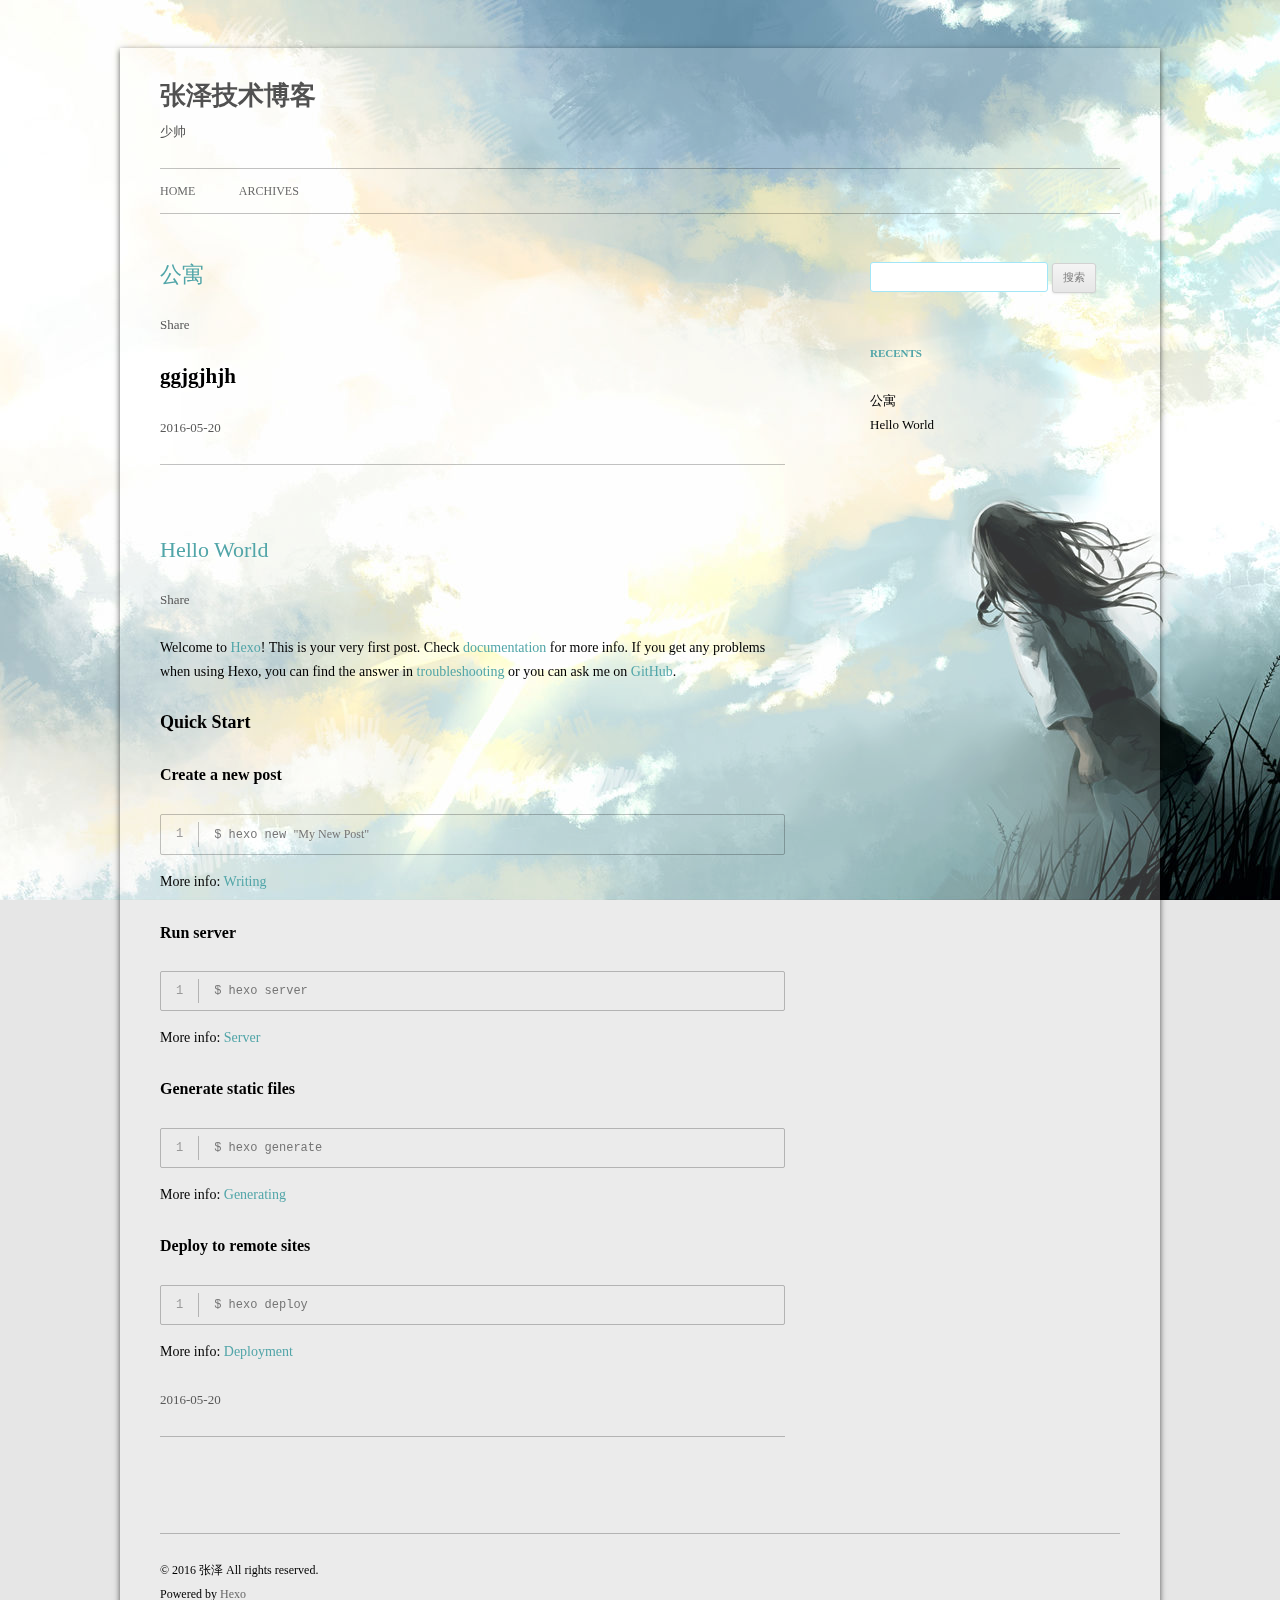
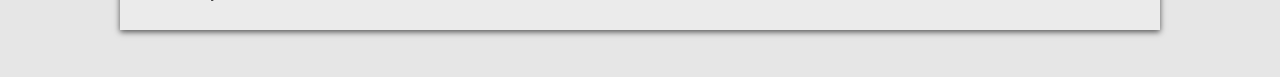
==== commit f8e5ebda: "Site updated: 2016-05-23 18:26:11" ====
--- a/index.html
+++ b/index.html
@@ -1,13 +1,21 @@
-
-
 <!DOCTYPE html>
 <html>
 <head>
-    <meta charset="utf-8">
-    <title>张泽技术博客</title>
-    <meta name="viewport" content="width=device-width, initial-scale=1, maximum-scale=1">
-    <meta name="baidu-site-verification" content="1ZsVVOmjoT" />
-    <meta name="description" content="待续。。。">
+  <meta charset="utf-8">
+  
+  
+  <meta name="description" content="待续。。。" />
+  
+
+  
+  
+  
+  
+  
+  
+  <title>张泽技术博客</title>
+  <meta name="viewport" content="width=device-width, initial-scale=1, maximum-scale=1">
+  <meta name="description" content="待续。。。">
 <meta property="og:type" content="website">
 <meta property="og:title" content="张泽技术博客">
 <meta property="og:url" content="http://yoursite.com/index.html">
@@ -16,225 +24,203 @@
 <meta name="twitter:card" content="summary">
 <meta name="twitter:title" content="张泽技术博客">
 <meta name="twitter:description" content="待续。。。">
-    
-      <link rel="alternative" href="/atom.xml" title="张泽技术博客" type="application/atom+xml">
-    
-    
-      <link rel="icon" href="/css/favicon.ico">
-    
-    <link rel="stylesheet" href="/css/style.css">
-
-    
-<!-- Baidu Analytics -->
-<script type="text/javascript">
-var _hmt = _hmt || [];
-(function() {
-  var hm = document.createElement("script");
-  hm.src = "//hm.baidu.com/hm.js?fe2c7555911b8560db5e56121c5d5960";
-  var s = document.getElementsByTagName("script")[0]; 
-  s.parentNode.insertBefore(hm, s);
-})();
-</script>
-<!-- End Baidu Analytics -->
-
-
-    <script src="//cdn.bootcss.com/jquery/2.0.3/jquery.min.js"></script>
+  
+  
+    <link rel="icon" href="/css/images/favicon.ico">
+  
+  <link rel="stylesheet" href="/css/style.css">
+  
+
+  
+  <!-- baidu webmaster push -->
+  <script src='//push.zhanzhang.baidu.com/push.js'></script>
 </head>
-<body>
-<div id="container"> 
-
-    
-    <div id="wrap">
-	   
-
-<header id="header" class="header">
-    
-    <div id="banner"></div>
-    
-    <div id="header-outer" class="outer">
-        
-        <div id="header-title" class="inner">
-          <h1 id="logo-wrap">
-            <a href="/" id="logo">张泽技术博客</a>
-          </h1>
-          
-            <h2 id="subtitle-wrap">
-              <a href="/" id="subtitle">少帅</a>
-            </h2>
-          
-        </div>
-        
-        <div id="header-inner" class="inner">
-          <nav id="main-nav">
-            <a id="main-nav-toggle" class="nav-icon"></a>
+<body class="home blog custom-background custom-font-enabled single-author">
+  <div id="page" class="hfeed site">
+      <header id="masthead" class="site-header" role="banner">
+    <hgroup>
+      <h1 class="site-title">
+        <a href="/" title="张泽技术博客" rel="home">张泽技术博客</a>
+      </h1>
+      
+        <h2 class="site-description">
+          <a href="/" id="subtitle">少帅</a>
+        </h2>
+      
+    </hgroup>
+
+    <nav id="site-navigation" class="main-navigation" role="navigation">
+            <button class="menu-toggle">菜单</button>
+            <a class="assistive-text" href="/#content" title="跳至内容">跳至内容</a><!--TODO-->
+            <div class="menu-main-container">
+                <ul id="menu-main" class="nav-menu">
+                
+                    <li class="menu-item menu-item-type-post_type menu-item-object-page"><a href="/">Home</a></li>
+                
+                    <li class="menu-item menu-item-type-post_type menu-item-object-page"><a href="/archives">Archives</a></li>
+                
+                </ul>
+            </div>
+    </nav>
+</header>
+      <div id="main" class="wrapper">
+        <div id="primary" class="site-content"><div id="content" role="main">
+  
+    <article id="post-公寓" class="post-公寓 post type-post status-publish format-standard hentry">
+    <!---->
+
+      <header class="entry-header">
+        
+        
+  
+    <h1 class="entry-title">
+      <a class="article-title" href="/2016/05/20/公寓/">公寓</a>
+    </h1>
+  
+
+        
+        <div class="comments-link">
             
-              <a class="main-nav-link" href="/">
-                  
-                  
-
-                
-                  Home
-                </a>
+            <a href="javascript:void(0);" data-url="http://yoursite.com/2016/05/20/公寓/" data-id="ciojvaxwg00017vs6dz8nwj14" class="leave-reply bdsharebuttonbox" data-cmd="more">Share</a>
+        </div><!-- .comments-link -->
+      </header><!-- .entry-header -->
+
+    <div class="entry-content">
+      
+        <h1>ggjgjhjh</h1>
+
+      
+    </div><!-- .entry-content -->
+
+    <footer class="entry-meta">
+    <a href="/2016/05/20/公寓/">
+    <time datetime="2016-05-20T12:42:30.000Z" class="entry-date">
+        2016-05-20
+    </time>
+</a>
+    
+    
+    </footer>
+</article>
+
+
+
+
+
+
+  
+    <article id="post-hello-world" class="post-hello-world post type-post status-publish format-standard hentry">
+    <!---->
+
+      <header class="entry-header">
+        
+        
+  
+    <h1 class="entry-title">
+      <a class="article-title" href="/2016/05/20/hello-world/">Hello World</a>
+    </h1>
+  
+
+        
+        <div class="comments-link">
             
-              <a class="main-nav-link" href="/API">
-                  
-                  
-
-                
-                  API
-                </a>
-            
-              <a class="main-nav-link" href="/tags">
-                  
-                  
-
-                
-                  Tags
-                </a>
-            
-              <a class="main-nav-link" href="/archives">
-                  
-                  
-
-                
-                  Archives
-                </a>
-            
-              <a class="main-nav-link" href="/about">
-                  
-                  
-
-                
-                  About
-                </a>
-            
-              <a class="main-nav-link" href="https://github.com/JSLite/JSLite">
-                  
-                  
-
-                
-                  Github
-                </a>
-            
-          </nav>
-          <nav id="sub-nav">
-            
-              <a id="nav-rss-link" class="nav-icon" href="/atom.xml" title="RSS Feed"></a>
-            
-            <a id="nav-search-btn" class="nav-icon" title="Search"></a>
-          </nav>
-          <div id="search-form-wrap">
-            <form action="//google.com/search" method="get" accept-charset="UTF-8" class="search-form"><input type="search" name="q" results="0" class="search-form-input" placeholder="Search"><button type="submit" class="search-form-submit">&#xF002;</button><input type="hidden" name="sitesearch" value="http://yoursite.com"></form>
-          </div>
-        </div>
+            <a href="javascript:void(0);" data-url="http://yoursite.com/2016/05/20/hello-world/" data-id="ciojvaxw900007vs6wyz33luc" class="leave-reply bdsharebuttonbox" data-cmd="more">Share</a>
+        </div><!-- .comments-link -->
+      </header><!-- .entry-header -->
+
+    <div class="entry-content">
+      
+        <p>Welcome to <a href="https://hexo.io/" target="_blank" rel="external">Hexo</a>! This is your very first post. Check <a href="https://hexo.io/docs/" target="_blank" rel="external">documentation</a> for more info. If you get any problems when using Hexo, you can find the answer in <a href="https://hexo.io/docs/troubleshooting.html" target="_blank" rel="external">troubleshooting</a> or you can ask me on <a href="https://github.com/hexojs/hexo/issues" target="_blank" rel="external">GitHub</a>.</p>
+<h2 id="Quick-Start"><a href="#Quick-Start" class="headerlink" title="Quick Start"></a>Quick Start</h2><h3 id="Create-a-new-post"><a href="#Create-a-new-post" class="headerlink" title="Create a new post"></a>Create a new post</h3><figure class="highlight bash"><table><tr><td class="gutter"><pre><span class="line">1</span><br></pre></td><td class="code"><pre><span class="line">$ hexo new <span class="string">"My New Post"</span></span><br></pre></td></tr></table></figure>
+<p>More info: <a href="https://hexo.io/docs/writing.html" target="_blank" rel="external">Writing</a></p>
+<h3 id="Run-server"><a href="#Run-server" class="headerlink" title="Run server"></a>Run server</h3><figure class="highlight bash"><table><tr><td class="gutter"><pre><span class="line">1</span><br></pre></td><td class="code"><pre><span class="line">$ hexo server</span><br></pre></td></tr></table></figure>
+<p>More info: <a href="https://hexo.io/docs/server.html" target="_blank" rel="external">Server</a></p>
+<h3 id="Generate-static-files"><a href="#Generate-static-files" class="headerlink" title="Generate static files"></a>Generate static files</h3><figure class="highlight bash"><table><tr><td class="gutter"><pre><span class="line">1</span><br></pre></td><td class="code"><pre><span class="line">$ hexo generate</span><br></pre></td></tr></table></figure>
+<p>More info: <a href="https://hexo.io/docs/generating.html" target="_blank" rel="external">Generating</a></p>
+<h3 id="Deploy-to-remote-sites"><a href="#Deploy-to-remote-sites" class="headerlink" title="Deploy to remote sites"></a>Deploy to remote sites</h3><figure class="highlight bash"><table><tr><td class="gutter"><pre><span class="line">1</span><br></pre></td><td class="code"><pre><span class="line">$ hexo deploy</span><br></pre></td></tr></table></figure>
+<p>More info: <a href="https://hexo.io/docs/deployment.html" target="_blank" rel="external">Deployment</a></p>
+
+      
+    </div><!-- .entry-content -->
+
+    <footer class="entry-meta">
+    <a href="/2016/05/20/hello-world/">
+    <time datetime="2016-05-20T09:20:34.000Z" class="entry-date">
+        2016-05-20
+    </time>
+</a>
+    
+    
+    </footer>
+</article>
+
+
+
+
+
+
+  
+  
+
+</div></div>
+        <div id="secondary" class="widget-area" role="complementary">
+  
+    <aside id="search" class="widget widget_search"><form role="search" method="get" accept-charset="utf-8" id="searchform" class="searchform" action="//google.com/search">
+    <div>
+        <input type="text" value="" name="s" id="s" />
+        <input type="submit" id="searchsubmit" value="搜索" />
     </div>
-</header>
-		<div class="outer">
-		
-    
-<div class="article_box">
-    
-    <article class="article_index">
-        <h4><i class="icon-book"></i>低廉学习成本低</h4>
-        <p>
-        
-        与jQuery有着类似的api，模仿jQuery的语法规范，并不是100%的覆盖。如果你会用jQuery，那么你也会用JSLite。
-        
-        </p>
-    </article>
-    
-    <article class="article_index">
-        <h4><i class="icon-bolt"></i>快执行并下载</h4>
-        <p>
-        
-        JSLite通用库只有5-10k，没有大量的兼容代码，在先进浏览器里面跑起来没有负担。为了减小代码量，提高性能，组件再插件化，兼容iOS3+ / android2.1+。
-        
-        </p>
-    </article>
-    
-    <article class="article_index">
-        <h4><i class="icon-lab"></i>为未来web做打算</h4>
-        <p>
-        
-        让中国再次和世界同步，拥抱现代浏览器。未来总会接触到移动端开发，还好移动端开发环境还不算恶劣。
-        
-        </p>
-    </article>
-    
-    <article class="article_index">
-        <h4><i class="icon-github-alt"></i>Github</h4>
-        <p>
-        
-            <a target="_blank" href="https://github.com/JSLite/JSLite/network"><img src="https://img.shields.io/github/forks/JSLite/JSLite.svg" /></a>
-            <a target="_blank" href="https://github.com/JSLite/JSLite/stargazers"><img src="https://img.shields.io/github/stars/JSLite/JSLite.svg" /></a>
-            <a target="_blank" href="https://github.com/JSLite/JSLite/issues"><img src="https://img.shields.io/github/issues/JSLite/JSLite.svg" /></a>
-            <a target="_blank" href="https://github.com/JSLite/JSLite/releases"><img src="https://img.shields.io/github/release/JSLite/JSLite.svg" /></a>
-        
-        </p>
-    </article>
-    
-    <div class="clear"></div>
+</form></aside>
+  
+    
+  
+    
+  
+    
+  <aside class="widget">
+    <h3 class="widget-title">Recents</h3>
+    <div class="widget-content">
+      <ul>
+        
+          <li>
+            <a href="/2016/05/20/公寓/">公寓</a>
+          </li>
+        
+          <li>
+            <a href="/2016/05/20/hello-world/">Hello World</a>
+          </li>
+        
+      </ul>
+    </div>
+  </aside>
+
+  
+    
+  
+    
+  
 </div>
-
-
-
-
-		</div>
-		
-
-<footer id="footer">
-  
-  <div class="outer">
-    <div id="footer-info" class="inner">
-        <div class="left">
-            &copy; 2016 张泽<br>
-            Powered by <a href="http://hexo.io/" target="_blank">Hexo</a> and Theme by <a href="https://github.com/jaywcjlove/hexoThemeKacper">hexoThemeKacper </a>
-        </div>
-        <div class="right">
-            
-        </div>
-    </div>
+      </div>
+      <footer id="colophon" role="contentinfo">
+    <p>&copy; 2016 张泽
+    All rights reserved.</p>
+    <p>Powered by <a href="http://hexo.io/" target="_blank">Hexo</a></p>
+</footer>
+    <script>window._bd_share_config={"common":{"bdSnsKey":{},"bdText":"","bdMini":"1","bdMiniList":false,"bdPic":"","bdStyle":"2","bdSize":"16"},"share":{}};with(document)0[(getElementsByTagName('head')[0]||body).appendChild(createElement('script')).src='http://bdimg.share.baidu.com/static/api/js/share.js?v=89860593.js?cdnversion='+~(-new Date()/36e5)];</script>
+
+<script src="/js/jquery-2.0.3.min.js"></script>
+
+
+  <link rel="stylesheet" href="/fancybox/jquery.fancybox.css">
+  <script src="/fancybox/jquery.fancybox.pack.js"></script>
+
+
+<script src="/js/script.js"></script>
+
+<script src="/js/navigation.js"></script>
+
+<div id="bg"></div>
+
   </div>
-</footer>
-<script src="//cdn.bootcss.com/jquery/2.0.3/jquery.min.js"></script>
-
-
-<script type="text/javascript">
-$(function(){
-  var $img = $('.article-entry img'),
-      $link = $img.css({
-        "display":"inline-block"
-      }).parent()
-
-  if($link.parent().is("a")){
-      $img.each(function(idx,item) {
-      $(this).parent().attr('href',$(this).parent().parent().attr('href'))
-    })
-  }
-})
-</script>
-
-
-<script src="/js/script.js"></script>
-
-  	</div>
-    <nav id="mobile-nav">
-  
-    <a href="/" class="mobile-nav-link">Home</a>
-  
-    <a href="/API" class="mobile-nav-link">API</a>
-  
-    <a href="/tags" class="mobile-nav-link">Tags</a>
-  
-    <a href="/archives" class="mobile-nav-link">Archives</a>
-  
-    <a href="/about" class="mobile-nav-link">About</a>
-  
-    <a href="https://github.com/JSLite/JSLite" class="mobile-nav-link">Github</a>
-  
-</nav>
-    
-</div>
 </body>
-</html>
-
+</html>--- a/css/style.css
+++ b/css/style.css
@@ -1,1639 +1,1971 @@
+/*
+Theme Name: Cyan Style
+Theme URI: https://github.com/wizardforcel/hexo-theme-cyanstyle
+Author: the WordPress team
+Author URI: http://wordpress.org/
+Secondary Developer: Flygon
+Secondary Developer URI: http://flygon.net/
+Description: Inspired by Wordpress theme Twentytwelve.
+Version: 1.0
+License: GNU General Public License v2 or later
+License URI: http://www.gnu.org/licenses/gpl-2.0.html
+Tags: responsive, two_column, chinese, wordpress, light
+Text Domain: hexo-theme-cyanstyle
+
+This theme, like WordPress, is licensed under the GPL.
+Use it to make something cool, have fun, and share what you've learned with others.
+*/
+
+/*
+Color Scheme
+Main Page: 255, 255, 255, 0.2
+Main Title:
+  Normal: 0, 0, 0 *
+  Hover: 81, 165, 168 (Lake Green)
+All Fonts: Microsoft-YaHei
+Article Title:
+  Normal: 81, 165, 168
+  Hover: 0, 0, 0
+Widget Title: 81, 165, 168
+Article & Widget Content: 0, 0, 0 *
+Link in Article Content:
+  Normal: 81, 165, 168
+  Hover: 0, 0, 0
+Border Line: 0, 0, 0, 0.24
+Article Meta Link:
+  Normal: 88, 88, 88 *
+  Hover: 81, 165, 168
+Article Meta: 117, 117, 117 *
+Widget Link:
+  Normal: 0, 0, 0
+  Hover: 81, 165, 168
+
+Search the keywords to find their position.
+A star represents not to fix.
+*/
+
+
+/* =Notes
+--------------------------------------------------------------
+This stylesheet uses rem values with a pixel fallback. The rem
+values (and line heights) are calculated using two variables:
+
+$rembase:     14;
+$line-height: 24;
+
+---------- Examples
+
+* Use a pixel value with a rem fallback for font-size, padding, margins, etc.
+	padding: 5px 0;
+	padding: 0.357142857rem 0; (5 / $rembase)
+
+* Set a font-size and then set a line-height based on the font-size
+	font-size: 16px
+	font-size: 1.142857143rem; (16 / $rembase)
+	line-height: 1.5; ($line-height / 16)
+
+---------- Vertical spacing
+
+Vertical spacing between most elements should use 24px or 48px
+to maintain vertical rhythm:
+
+.my-new-div {
+	margin: 24px 0;
+	margin: 1.714285714rem 0; ( 24 / $rembase )
+}
+
+---------- Further reading
+
+http://snook.ca/archives/html_and_css/font-size-with-rem
+http://blog.typekit.com/2011/11/09/type-study-sizing-the-legible-letter/
+
+
+/* =Reset
+-------------------------------------------------------------- */
+* {
+    font-family: Microsoft YaHei;
+}
+Microsoft YaHei,html, body, div, span, applet, object, iframe, h1, h2, h3, h4, h5, h6, p, blockquote, pre, a, abbr, acronym, address, big, cite, code, del, dfn, em, img, ins, kbd, q, s, samp, small, strike, strong, sub, sup, tt, var, b, u, i, center, dl, dt, dd, ol, ul, li, fieldset, form, label, legend, table, caption, tbody, tfoot, thead, tr, th, td, article, aside, canvas, details, embed, figure, figcaption, footer, header, hgroup, menu, nav, output, ruby, section, summary, time, mark, audio, video {
+	margin: 0;
+	padding: 0;
+	border: 0;
+	font-size: 100%;
+	vertical-align: baseline; 
+}
 body {
-  width: 100%;
-}
-body:before,
-body:after {
-  content: "";
-  display: table;
-}
-body:after {
-  clear: both;
-}
-html,
-body,
-div,
-span,
-applet,
-object,
-iframe,
+	line-height: 1;
+}
+ol,
+ul {
+	list-style: none;
+}
+blockquote,
+q {
+	quotes: none;
+}
+blockquote:before,
+blockquote:after,
+q:before,
+q:after {
+	content: '';
+	content: none;
+}
+table {
+	border-collapse: collapse;
+	border-spacing: 0;
+}
+caption,
+th,
+td {
+	font-weight: normal;
+	text-align: left;
+}
 h1,
 h2,
 h3,
 h4,
 h5,
-h6,
-p,
-blockquote,
-pre,
-a,
-abbr,
-acronym,
-address,
-big,
-cite,
-code,
-del,
-dfn,
-em,
-img,
-ins,
-kbd,
-q,
-s,
-samp,
-small,
-strike,
-strong,
+h6 {
+	clear: both;
+}
+html {
+	overflow-y: scroll;
+	font-size: 100%;
+	-webkit-text-size-adjust: 100%;
+	-ms-text-size-adjust: 100%;
+}
+a:focus {
+	outline: thin dotted;
+}
+article,
+aside,
+details,
+figcaption,
+figure,
+footer,
+header,
+hgroup,
+nav,
+section {
+	display: block;
+}
+audio,
+canvas,
+video {
+	display: inline-block;
+}
+audio:not([controls]) {
+	display: none;
+}
+del {
+	color: #333;
+}
+ins {
+	background: rgba(235,233,233,0.5);
+	text-decoration: none;
+}
+hr {
+	background-color: rgba(235,233,233,0.5);
+	border: 0;
+	height: 1px;
+	margin: 24px;
+	margin-bottom: 1.714285714rem;
+}
 sub,
-sup,
-tt,
-var,
-dl,
-dt,
-dd,
-ol,
-ul,
-li,
-fieldset,
-form,
-label,
-legend,
-table,
-caption,
-tbody,
-tfoot,
-thead,
-tr,
-th,
-td {
-  margin: 0;
-  padding: 0;
-  border: 0;
-  outline: 0;
-  font-weight: inherit;
-  font-style: inherit;
-  font-family: inherit;
-  font-size: 100%;
-  vertical-align: baseline;
-}
-body {
-  line-height: 1;
-  color: #000;
-  background: #fff;
-}
-ol,
-ul {
-  list-style: none;
-}
-table {
-  border-collapse: separate;
-  border-spacing: 0;
-  vertical-align: middle;
-}
-caption,
-th,
-td {
-  text-align: left;
-  font-weight: normal;
-  vertical-align: middle;
-}
-a img {
-  border: none;
-}
+sup {
+	font-size: 75%;
+	line-height: 0;
+	position: relative;
+	vertical-align: baseline;
+}
+sup {
+	top: -0.5em;
+}
+sub {
+	bottom: -0.25em;
+}
+small {
+	font-size: smaller;
+}
+img {
+	border: 0;
+	-ms-interpolation-mode: bicubic;
+}
+
+/* Clearing floats */
+.clear:after,
+.wrapper:after,
+.format-status .entry-header:after {
+	clear: both;
+}
+.clear:before,
+.clear:after,
+.wrapper:before,
+.wrapper:after,
+.format-status .entry-header:before,
+.format-status .entry-header:after {
+	display: table;
+	content: "";
+}
+
+
+/* =Repeatable patterns
+-------------------------------------------------------------- */
+
+/* Small headers */
+.archive-title,
+.page-title,
+.widget-title,
+.entry-content th,
+.comment-content th {
+	font-size: 11px;
+	font-size: 0.785714286rem;
+	line-height: 2.181818182;
+	font-weight: bold;
+	text-transform: uppercase;
+	color: rgb(81, 165, 168); /* Widget Title */
+}
+
+/* Shared Post Format styling */
+article.format-quote footer.entry-meta,
+article.format-link footer.entry-meta,
+article.format-status footer.entry-meta {
+	font-size: 11px;
+	font-size: 0.785714286rem;
+	line-height: 2.181818182;
+}
+
+/* Form fields, general styles first */
+button,
 input,
-button {
-  margin: 0;
-  padding: 0;
-}
-input::-moz-focus-inner,
-button::-moz-focus-inner {
-  border: 0;
-  padding: 0;
-}
-@font-face {
-  font-family: FontAwesome;
-  font-style: normal;
-  font-weight: normal;
-  src: url("fonts/fontawesome-webfont.eot?v=#4.0.3");
-  src: url("fonts/fontawesome-webfont.eot?#iefix&v=#4.0.3") format("embedded-opentype"), url("fonts/fontawesome-webfont.woff?v=#4.0.3") format("woff"), url("fonts/fontawesome-webfont.ttf?v=#4.0.3") format("truetype"), url("fonts/fontawesome-webfont.svg#fontawesomeregular?v=#4.0.3") format("svg");
-}
-html,
-body,
-#container {
-  height: 100%;
-}
-body {
-  background: #eee;
-  font: 14px "Helvetica Neue", Helvetica, Arial, sans-serif;
-  -webkit-text-size-adjust: 100%;
-}
-a {
-  text-decoration: blink;
-}
-.outer {
-  margin: 0 auto;
-  padding: 0 20px;
-}
-.outer:before,
-.outer:after {
+textarea {
+	border: 1px solid rgb(162, 230, 247);
+	border-radius: 3px;
+	font-family: Microsoft YaHei,  inherit;
+	padding: 6px;
+	padding: 0.428571429rem;
+}
+button,
+input {
+	line-height: normal;
+}
+textarea {
+	font-size: 100%;
+	overflow: auto;
+	vertical-align: top;
+}
+
+/* Reset non-text input types */
+input[type="checkbox"],
+input[type="radio"],
+input[type="file"],
+input[type="hidden"],
+input[type="image"],
+input[type="color"] {
+	border: 0;
+	border-radius: 0;
+	padding: 0;
+}
+
+/* Buttons */
+.menu-toggle,
+input[type="submit"],
+input[type="button"],
+input[type="reset"],
+article.post-password-required input[type=submit],
+.bypostauthor cite span {
+	padding: 6px 10px;
+	padding: 0.428571429rem 0.714285714rem;
+	font-size: 11px;
+	font-size: 0.785714286rem;
+	line-height: 1.428571429;
+	font-weight: normal;
+	color: #7c7c7c;
+	background-color: #e6e6e6;
+	background-repeat: repeat-x;
+	background-image: -moz-linear-gradient(top, #f4f4f4, #e6e6e6);
+	background-image: -ms-linear-gradient(top, #f4f4f4, #e6e6e6);
+	background-image: -webkit-linear-gradient(top, #f4f4f4, #e6e6e6);
+	background-image: -o-linear-gradient(top, #f4f4f4, #e6e6e6);
+	background-image: linear-gradient(top, #f4f4f4, #e6e6e6);
+	border: 1px solid #d2d2d2;
+	border-radius: 3px;
+	box-shadow: 0 1px 2px rgba(64, 64, 64, 0.1);
+}
+.menu-toggle,
+button,
+input[type="submit"],
+input[type="button"],
+input[type="reset"] {
+	cursor: pointer;
+}
+button[disabled],
+input[disabled] {
+	cursor: default;
+}
+.menu-toggle:hover,
+button:hover,
+input[type="submit"]:hover,
+input[type="button"]:hover,
+input[type="reset"]:hover,
+article.post-password-required input[type=submit]:hover {
+	color: #5e5e5e;
+	background-color: #ebebeb;
+	background-repeat: repeat-x;
+	background-image: -moz-linear-gradient(top, #f9f9f9, #ebebeb);
+	background-image: -ms-linear-gradient(top, #f9f9f9, #ebebeb);
+	background-image: -webkit-linear-gradient(top, #f9f9f9, #ebebeb);
+	background-image: -o-linear-gradient(top, #f9f9f9, #ebebeb);
+	background-image: linear-gradient(top, #f9f9f9, #ebebeb);
+}
+.menu-toggle:active,
+.menu-toggle.toggled-on,
+button:active,
+input[type="submit"]:active,
+input[type="button"]:active,
+input[type="reset"]:active {
+	color: #757575;
+	background-color: #e1e1e1;
+	background-repeat: repeat-x;
+	background-image: -moz-linear-gradient(top, #ebebeb, #e1e1e1);
+	background-image: -ms-linear-gradient(top, #ebebeb, #e1e1e1);
+	background-image: -webkit-linear-gradient(top, #ebebeb, #e1e1e1);
+	background-image: -o-linear-gradient(top, #ebebeb, #e1e1e1);
+	background-image: linear-gradient(top, #ebebeb, #e1e1e1);
+	box-shadow: inset 0 0 8px 2px #c6c6c6, 0 1px 0 0 #f4f4f4;
+	border-color: transparent;
+}
+.bypostauthor cite span {
+	color: #fff;
+	background-color: #21759b;
+	background-image: none;
+	border: 1px solid #1f6f93;
+	border-radius: 2px;
+	box-shadow: none;
+	padding: 0;
+}
+
+/* Responsive images */
+.entry-content img,
+.comment-content img,
+.widget img {
+	max-width: 100%; /* Fluid images for posts, comments, and widgets */
+}
+img[class*="align"],
+img[class*="wp-image-"],
+img[class*="attachment-"] {
+	height: auto; /* Make sure images with WordPress-added height and width attributes are scaled correctly */
+}
+img.size-full,
+img.size-large,
+img.header-image,
+img.wp-post-image {
+	max-width: 100%;
+	height: auto; /* Make sure images with WordPress-added height and width attributes are scaled correctly */
+}
+
+/* Make sure videos and embeds fit their containers */
+embed,
+iframe,
+object,
+video {
+	max-width: 100%;
+}
+.entry-content .twitter-tweet-rendered {
+	max-width: 100% !important; /* Override the Twitter embed fixed width */
+}
+
+/* Images */
+.alignleft {
+	float: left;
+}
+.alignright {
+	float: right;
+}
+.aligncenter {
+	display: block;
+	margin-left: auto;
+	margin-right: auto;
+}
+.entry-content img,
+.comment-content img,
+.widget img,
+img.header-image,
+.author-avatar img,
+img.wp-post-image {
+	/* Add fancy borders to all WordPress-added images but not things like badges and icons and the like */
+	border-radius: 3px;
+	box-shadow: 0 1px 4px rgba(0, 0, 0, 0.2);
+}
+.wp-caption {
+	max-width: 100%; /* Keep wide captions from overflowing their container. */
+	padding: 4px;
+}
+.wp-caption .wp-caption-text,
+.gallery-caption,
+.entry-caption {
+	font-style: italic;
+	font-size: 12px;
+	font-size: 0.857142857rem;
+	line-height: 2;
+	color: #757575;
+}
+img.wp-smiley,
+.rsswidget img {
+	border: 0;
+	border-radius: 0;
+	box-shadow: none;
+	margin-bottom: 0;
+	margin-top: 0;
+	padding: 0;
+}
+.entry-content dl.gallery-item {
+	margin: 0;
+}
+.gallery-item a,
+.gallery-caption {
+	width: 90%;
+}
+.gallery-item a {
+	display: block;
+}
+.gallery-caption a {
+	display: inline;
+}
+.gallery-columns-1 .gallery-item a {
+	max-width: 100%;
+	width: auto;
+}
+.gallery .gallery-icon img {
+	height: auto;
+	max-width: 90%;
+	padding: 5%;
+}
+.gallery-columns-1 .gallery-icon img {
+	padding: 3%;
+}
+
+/* Navigation */
+#pagination {
+  zoom: 1;
+  -webkit-border-radius: 2px;
+  border-radius: 2px;
+  text-align: center;
+  overflow: hidden;
+  border: 1px solid rgba(0, 0, 0, 0.24);
+}
+#pagination:before,
+#pagination:after {
   content: "";
   display: table;
 }
-.outer:after {
+#pagination:after {
   clear: both;
 }
-@media screen and (max-width: 479px) {
-  .outer {
-    padding: 0 10px;
+#pagination a,
+#pagination span {
+  padding: 10px 20px;
+  line-height: 1;
+  height: 2ex;
+}
+#pagination a {
+  color: #999;
+  text-decoration: none;
+}
+#pagination a:hover {
+  color: #000;
+}
+#pagination .prev {
+  float: left;
+}
+#pagination .next {
+  float: right;
+}
+#pagination .page-number {
+  display: inline-block;
+}
+@media mq-mobile {
+  #pagination .page-number {
+    display: none;
   }
 }
-.inner {
-  display: inline;
-  float: left;
-  width: 97.77777777777777%;
-  margin: 0 1.111111111111111%;
-}
-.left,
-.alignleft {
-  float: left;
-}
-.right,
-.alignright {
-  float: right;
-}
-.clear {
-  clear: both;
-}
-#container {
-  position: relative;
-}
-.mobile-nav-on {
-  overflow: hidden;
-}
-#wrap {
-  height: 100%;
-  width: 100%;
-  position: absolute;
-  top: 0;
-  left: 0;
-  -webkit-transition: 0.2s ease-out;
-  -moz-transition: 0.2s ease-out;
-  -ms-transition: 0.2s ease-out;
-  transition: 0.2s ease-out;
-  z-index: 1;
-  background: #eee;
-}
-.mobile-nav-on #wrap {
-  left: 130px;
-}
-.article-date,
-.article-category-link,
-.archive-year {
-  text-decoration: none;
-  text-transform: uppercase;
-  letter-spacing: 2px;
-  color: #999;
-  line-height: 1em;
-  text-shadow: 0 1px #fff;
+#pagination .current {
+  color: #000;
   font-weight: bold;
 }
-.article-inner,
-.archive-article-inner {
-  -webkit-border-radius: 5px;
-  border-radius: 5px;
-}
-.article-entry h1 {
-  font-size: 2em;
-}
-.article-entry h2 {
-  font-size: 1.5em;
-}
-.article-entry h3 {
-  font-size: 1.3em;
-}
-.article-entry h4 {
-  font-size: 1.2em;
-}
-.article-entry h5 {
-  font-size: 1em;
-}
-.article-entry h6 {
-  font-size: 1em;
-  color: #999;
-}
-.article-entry hr {
-  border: 1px dashed #ddd;
-}
-.article-entry strong {
-  font-weight: bold;
-}
-.article-entry em,
-.article-entry cite {
-  font-style: italic;
-}
-.article-entry sup,
-.article-entry sub {
-  font-size: 0.75em;
-  line-height: 0;
-  position: relative;
-  vertical-align: baseline;
-}
-.article-entry sup {
-  top: -0.5em;
-}
-.article-entry sub {
-  bottom: -0.2em;
-}
-.article-entry small {
-  font-size: 0.85em;
-}
-.article-entry acronym,
-.article-entry abbr {
-  border-bottom: 1px dotted;
-}
-.article-entry ul,
-.article-entry ol,
-.article-entry dl {
-  margin: 0 15px;
-  line-height: 1.6em;
-}
-.article-entry ul ul,
-.article-entry ol ul,
-.article-entry ul ol,
-.article-entry ol ol {
-  margin-top: 0;
-  margin-bottom: 0;
-}
-.article-entry ul {
-  list-style: disc;
-}
-.article-entry ol {
-  list-style: decimal;
-}
-.article-entry dt {
-  font-weight: bold;
-}
-.header {
-  height: 600px;
-  position: relative;
-  border-bottom: 1px solid #ddd;
-}
-@media screen and (max-width: 479px) {
-  .header {
-    height: 300px;
-  }
-}
-header.hdpage {
-  height: 70px;
-  background: #333;
-}
-@media screen and (max-width: 479px) {
-  header.hdpage {
-    height: 50px;
-  }
-}
-#header-outer {
-  height: 100%;
-  position: relative;
-}
-@media screen and (max-width: 479px) {
-  #header-outer {
-    height: 85%;
-  }
-}
-#header-inner {
-  position: relative;
-  overflow: hidden;
-  z-index: 999;
-}
-#banner {
-  position: absolute;
-  top: 0;
-  left: 0;
-  width: 100%;
-  height: 100%;
-  background: url("images/banner.jpg") center #000;
+#pagination .space {
+  color: #ddd;
+}
+
+.site-content nav {
+	clear: both;
+	line-height: 2;
+	overflow: hidden;
+}
+#nav-above {
+	padding: 24px 0;
+	padding: 1.714285714rem 0;
+}
+#nav-above {
+	display: none;
+}
+.paged #nav-above {
+	display: block;
+}
+.nav-previous,
+.previous-image {
+	float: left;
+	width: 50%;
+}
+.nav-next,
+.next-image {
+	float: right;
+	text-align: right;
+	width: 50%;
+}
+.nav-single + .comments-area,
+#comment-nav-above {
+	margin: 48px 0;
+	margin: 3.428571429rem 0;
+}
+
+/* Author profiles */
+.author .archive-header {
+	margin-bottom: 24px;
+	margin-bottom: 1.714285714rem;
+}
+.author-info {
+	border-top: 1px solid #ededed;
+	margin: 24px 0;
+	margin: 1.714285714rem 0;
+	padding-top: 24px;
+	padding-top: 1.714285714rem;
+	overflow: hidden;
+}
+.author-description p {
+	color: #757575;
+	font-size: 13px;
+	font-size: 0.928571429rem;
+	line-height: 1.846153846;
+}
+.author.archive .author-info {
+	border-top: 0;
+	margin: 0 0 48px;
+	margin: 0 0 3.428571429rem;
+}
+.author.archive .author-avatar {
+	margin-top: 0;
+}
+
+
+/* =Basic structure
+-------------------------------------------------------------- */
+
+/* Body, links, basics */
+html {
+	font-size: 87.5%;
+}
+body {
+	font-size: 14px;
+	font-size: 1rem;
+	font-family: Microsoft YaHei,  Helvetica, Arial, sans-serif;
+	text-rendering: optimizeLegibility;
+	color: rgb(0, 0, 0); /*Article & Widget Content*/
+}
+body.custom-font-enabled {
+	font-family: Microsoft YaHei,  Helvetica, Arial, sans-serif;
+	/*All Fonts*/
+}
+a {
+	outline: none;
+	color: rgb(81, 165, 168); /*Article Title Normal*/
+    text-decoration: none;
+}
+a:hover {
+	color: rgb(0, 0, 0); /*Article Title Hover*/
+    text-decoration: underline;
+}
+
+
+/* Backgroud image */
+#bg {
+  background-image: url("images/body.jpg");
+  background-color: #050a10;
+  background-attachment: fixed;
+  background-repeat: no-repeat;
+  background-position: center;
   -webkit-background-size: cover;
   -moz-background-size: cover;
   background-size: cover;
+  height: 100%;
+  left: 0;
+  position: fixed;
+  top: 0;
+  width: 100%;
   z-index: -1;
 }
-#header-title {
-  text-align: center;
-  height: 70px;
-  position: absolute;
-  top: 48%;
-  left: 0;
-  margin-top: -35px;
-}
-#logo,
-#subtitle {
-  text-decoration: none;
-  color: #fff;
-  font-weight: 300;
-  text-shadow: 0 1px 4px rgba(0,0,0,0.3);
-}
-#logo {
-  font-size: 70px;
-  font-weight: 700;
-  text-shadow: 0 1px 3px rgba(0,0,0,0.4), 0 0 30px rgba(0,0,0,0.075);
-  font-style: italic;
-  line-height: 70px;
-  letter-spacing: 2px;
-  padding-bottom: 30px;
-  display: inline-block;
-}
-@media screen and (max-width: 479px) {
-  #logo {
-    font-size: 52px;
-    padding-bottom: 5px;
-  }
-}
-#subtitle {
-  font-size: 24px;
-  line-height: 44px;
-  letter-spacing: 1px;
-  display: inline-block;
-  width: 80%;
-}
-@media screen and (max-width: 479px) {
-  #subtitle {
-    font-size: 14px;
-    line-height: 18px;
-  }
-}
-#subtitle-wrap {
-  margin-top: 24px;
-}
-#main-nav {
-  float: left;
-  margin-left: -15px;
-  padding: 6px 0;
-}
-#main-nav:first-child {
-  margin-left: 0px;
-}
-@media screen and (max-width: 479px) {
-  #main-nav {
-    padding: 6px 0;
-  }
-}
-.nav-icon,
-.main-nav-link {
-  float: left;
-  color: #fff;
-  opacity: 0.6;
-  text-decoration: none;
-  text-shadow: 0 1px rgba(0,0,0,0.2);
-  -webkit-transition: opacity 0.2s;
-  -moz-transition: opacity 0.2s;
-  -ms-transition: opacity 0.2s;
-  transition: opacity 0.2s;
-  display: block;
-  padding: 20px 10px;
-}
-.nav-icon:hover,
-.main-nav-link:hover {
-  opacity: 1;
-}
-.nav-icon {
-  font-family: FontAwesome;
-  text-align: center;
-  font-size: 14px;
-  width: 14px;
-  height: 14px;
-  padding: 20px 15px;
-  position: relative;
-  cursor: pointer;
-}
-@media screen and (max-width: 479px) {
-  .nav-icon {
-    padding: 12px 15px;
-  }
-}
-.main-nav-link {
-  letter-spacing: 1px;
-}
-@media screen and (max-width: 479px) {
-  .main-nav-link {
-    display: none;
-  }
-}
-#main-nav-toggle {
-  display: none;
-}
-#main-nav-toggle:before {
-  content: "\f0c9";
-}
-@media screen and (max-width: 479px) {
-  #main-nav-toggle {
-    display: block;
-  }
-}
-#sub-nav {
-  float: right;
-  margin-right: -15px;
-  padding: 6px 0;
-}
-@media screen and (max-width: 479px) {
-  #sub-nav {
-    padding: 6px 0;
-  }
-}
-#nav-rss-link:before {
-  content: "\f09e";
-}
-#nav-search-btn:before {
-  content: "\f002";
-}
-#search-form-wrap {
-  position: absolute;
-  top: 15px;
-  width: 150px;
-  height: 30px;
-  right: -150px;
-  opacity: 0;
-  -webkit-transition: 0.2s ease-out;
-  -moz-transition: 0.2s ease-out;
-  -ms-transition: 0.2s ease-out;
-  transition: 0.2s ease-out;
-}
-#search-form-wrap.on {
-  opacity: 1;
-  right: 0;
-}
-@media screen and (max-width: 479px) {
-  #search-form-wrap {
-    width: 100%;
-    right: -100%;
-  }
-}
-.search-form {
-  position: absolute;
-  top: 0;
-  left: 0;
-  right: 0;
-  background: #fff;
-  padding: 5px 15px;
-  -webkit-border-radius: 15px;
-  border-radius: 15px;
-  -webkit-box-shadow: 0 0 10px rgba(0,0,0,0.3);
-  box-shadow: 0 0 10px rgba(0,0,0,0.3);
-}
-.search-form-input {
-  border: none;
-  background: none;
-  color: #555;
-  width: 100%;
-  font: 13px "Helvetica Neue", Helvetica, Arial, sans-serif;
-  outline: none;
-}
-.search-form-input::-webkit-search-results-decoration,
-.search-form-input::-webkit-search-cancel-button {
-  -webkit-appearance: none;
-}
-.search-form-submit {
-  position: absolute;
-  top: 50%;
-  right: 10px;
-  margin-top: -7px;
-  font: 13px FontAwesome;
-  border: none;
-  background: none;
-  color: #bbb;
-  cursor: pointer;
-}
-.search-form-submit:hover,
-.search-form-submit:focus {
-  color: #777;
-}
-.page-toc {
-  float: right;
-}
-.page-toc .toc-number {
-  color: rgba(51,51,51,0.34);
-}
-@media screen and (min-width: 480px) and (max-width: 767px) {
-  .page-toc {
-    display: none;
-  }
-}
-@media screen and (max-width: 479px) {
-  .page-toc {
-    display: none;
-  }
-}
-.page-toc ul,
-.page-toc ol,
-.page-toc dl,
-.page-toc li {
-  list-style: none;
-}
-.page-toc ol.toc {
-  margin: 0;
-  position: relative;
-  margin: 0px 0 0 20px;
-  background: #f4f4f4;
-  padding: 10px;
-  -webkit-border-radius: 0px 0px 5px 5px;
-  border-radius: 0px 0px 5px 5px;
-  max-width: 250px;
-  display: block;
-  overflow: hidden;
-  top: 0;
-  right: 0;
-  z-index: 999;
-}
-.article {
-  margin: 20px 0;
-}
-.article-inner {
-  overflow: hidden;
-  background: #fff;
-}
-.article-meta:before,
-.article-meta:after {
-  content: "";
-  display: table;
-}
-.article-meta:after {
-  clear: both;
-}
-.article-date {
-  float: left;
-  margin-top: 3px;
-}
-.article-category {
-  float: left;
-  line-height: 1em;
-  color: #ccc;
-  text-shadow: 0 1px #fff;
-  margin-left: 8px;
-}
-.article-category:before {
-  content: "\2022";
-}
-.article-category-link {
-  margin: 0 12px 1em;
-}
-.article-header {
-  padding: 20px 20px 0;
-}
-.article-title {
-  text-decoration: none;
-  font-size: 2em;
-  font-weight: bold;
-  color: #555;
-  line-height: 1.1em;
-  -webkit-transition: color 0.2s;
-  -moz-transition: color 0.2s;
-  -ms-transition: color 0.2s;
-  transition: color 0.2s;
-  padding: 0 0 27px 0;
-}
-a.article-title:hover {
-  color: #258fb8;
-}
-.article_api {
-  padding: 0 0px 0 270px;
-  background-color: #fff;
-}
-@media screen and (max-width: 479px) {
-  .article_api {
-    padding: 0 0px 0 0px;
-  }
-}
-.article_api .article-inner {
-  padding: 0 20px;
-  -webkit-border-radius: 0;
-  border-radius: 0;
-}
-.article_api .article-entry {
-  padding: 0 0 0 0;
-}
-.article_api .article-entry a img {
-  display: inline-block;
-}
-.article_api .page-toc {
-  position: fixed;
-  overflow: auto;
-  left: 0;
-  height: 100%;
-  background: #f4f4f4;
-}
-@media screen and (min-width: 480px) and (max-width: 767px) {
-  .article_api .page-toc {
-    display: block;
-  }
-}
-.article_api .page-toc ol.toc {
-  margin: 0;
-}
-.article-entry {
-  color: #555;
-  padding: 0 20px;
-}
-.article-entry:before,
-.article-entry:after {
-  content: "";
-  display: table;
-}
-.article-entry:after {
-  clear: both;
-}
-.article-entry p,
-.article-entry table {
-  line-height: 1.6em;
-  margin: 1.6em 0;
-}
-.article-entry h1,
-.article-entry h2,
-.article-entry h3,
-.article-entry h4,
-.article-entry h5,
-.article-entry h6 {
-  font-weight: bold;
-}
-.article-entry h1,
-.article-entry h2,
-.article-entry h3,
-.article-entry h4,
-.article-entry h5,
-.article-entry h6 {
-  line-height: 1.1em;
-  margin: 1.1em 0;
-}
-.article-entry a {
-  color: #258fb8;
-  text-decoration: none;
-}
-.article-entry a:hover {
-  text-decoration: underline;
-}
-.article-entry img,
-.article-entry video {
-  max-width: 100%;
-  height: auto;
-  display: block;
-  margin: auto;
-}
-.article-entry iframe {
-  border: none;
-}
-.article-entry table {
-  width: 100%;
-  border-collapse: collapse;
-  border-spacing: 0;
-}
-.article-entry th {
-  font-weight: bold;
-  border-bottom: 3px solid #ddd;
-  padding-bottom: 0.5em;
-}
-.article-entry td {
-  border-bottom: 1px solid #ddd;
-  padding: 10px 0;
-}
-.article-entry blockquote {
-  font-family: Georgia, "Times New Roman", serif;
-  font-size: 1em;
-  margin: 1.6em 10px;
-  border-color: #008e59;
-  border-left: 5px solid #eee;
-  padding: 10.5px 21px;
-  color: #555;
-}
-.article-entry blockquote p {
-  margin: 0;
-}
-.article-entry blockquote footer {
-  font-size: 14px;
-  margin: 1.6em 0;
-  font-family: "Helvetica Neue", Helvetica, Arial, sans-serif;
-}
-.article-entry blockquote footer cite:before {
-  content: "—";
-  padding: 0 0.5em;
-}
-.article-entry .pullquote {
-  text-align: left;
-  width: 45%;
-  margin: 0;
-}
-.article-entry .pullquote.left {
-  margin-left: 0.5em;
-  margin-right: 1em;
-}
-.article-entry .pullquote.right {
-  margin-right: 0.5em;
-  margin-left: 1em;
-}
-.article-entry .caption {
-  color: #999;
-  display: block;
-  font-size: 0.9em;
-  margin-top: 0.5em;
-  position: relative;
-  text-align: center;
-}
-.article-entry .video-container {
-  position: relative;
-  padding-top: 56.25%;
-  height: 0;
-  overflow: hidden;
-}
-.article-entry .video-container iframe,
-.article-entry .video-container object,
-.article-entry .video-container embed {
-  position: absolute;
-  top: 0;
-  left: 0;
-  width: 100%;
-  height: 100%;
-  margin-top: 0;
-}
-.article_box {
-  padding: 20px 0 70px 0;
-}
-.article_index {
-  float: left;
-  width: 50%;
-  min-height: 1px;
-  margin-top: 35px;
-}
-@media screen and (min-width: 480px) and (max-width: 767px) {
-  .article_index {
-    width: 100%;
-  }
-}
-@media screen and (max-width: 479px) {
-  .article_index {
-    width: 100%;
-  }
-}
-.article_index h4 {
-  font-size: 17.5px;
-  margin: 10px 0;
-  color: #585858;
-  padding: 0 0 0 17px;
-  font-weight: bold;
-  text-rendering: optimizelegibility;
-}
-.article_index p {
-  margin: 0 0 10px;
-  line-height: 23px;
-  color: #626262;
-  padding: 0 30px 0 15px;
-}
-.article-more-link a {
-  display: inline-block;
-  line-height: 1em;
-  padding: 6px 15px;
-  -webkit-border-radius: 15px;
-  border-radius: 15px;
-  background: #eee;
-  color: #999;
-  text-shadow: 0 1px #fff;
-  text-decoration: none;
-}
-.article-more-link a:hover {
-  background: #258fb8;
-  color: #fff;
-  text-decoration: none;
-  text-shadow: 0 1px #1e7293;
-}
-.article-footer {
-  font-size: 0.85em;
-  line-height: 1.6em;
-  padding-top: 1.6em;
-  margin: 0 20px 20px;
-}
-.article-footer:before,
-.article-footer:after {
-  content: "";
-  display: table;
-}
-.article-footer:after {
-  clear: both;
-}
-.article-footer a {
-  color: #999;
-  text-decoration: none;
-}
-.article-footer a:hover {
-  color: #555;
-}
+
+/* Achive */
+.archive-year-wrap {
+    color: rgb(81, 165, 168);
+    font-weight: normal;
+    margin-bottom: 30px;
+    text-shadow: 0 0 1px #fff;
+}
+.archive-year-wrap a {
+    text-decoration: none;
+}
+
+/* Assistive text */
+.assistive-text,
+.site .screen-reader-text {
+	position: absolute !important;
+	clip: rect(1px, 1px, 1px, 1px);
+}
+.main-navigation .assistive-text:focus {
+	background: #fff;
+	border: 2px solid #333;
+	border-radius: 3px;
+	clip: auto !important;
+	color: #000;
+	display: block;
+	font-size: 12px;
+	padding: 12px;
+	position: absolute;
+	top: 5px;
+	left: 5px;
+	z-index: 100000; /* Above WP toolbar */
+}
+
+/* Page structure */
+.site {
+	padding: 0 24px;
+	padding: 0 1.714285714rem;
+	background-color: rgba(255, 255, 255, 0.20); /* Main Page */
+}
+.site-content {
+	margin: 24px 0 0;
+	margin: 1.714285714rem 0 0;
+}
+.widget-area {
+	margin: 24px 0 0;
+	margin: 1.714285714rem 0 0;
+}
+
+/* Header */
+.site-header {
+	padding: 24px 0;
+	padding: 1.714285714rem 0;
+}
+.site-header h1,
+.site-header h2 {
+	text-align: center;
+}
+
+.site-header h1 a,
+.site-header h2 a {
+	color: #515151;
+	display: inline-block;
+	text-decoration: none;
+}
+.site-header h1 a:hover,
+.site-header h2 a:hover {
+	color: rgb(81, 156, 158); /* Main Title Hover */
+}
+.site-header h1 {
+	font-size: 24px;
+	font-size: 1.714285714rem;
+	line-height: 1.285714286;
+	margin-bottom: 14px;
+	margin-bottom: 1rem;
+}
+.site-header h2 {
+	font-weight: normal;
+	font-size: 13px;
+	font-size: 0.928571429rem;
+	line-height: 1.846153846;
+	color: #757575;
+}
+.header-image {
+	margin-top: 24px;
+	margin-top: 1.714285714rem;
+}
+
+/* Navigation Menu */
+.main-navigation {
+	margin-top: 24px;
+	margin-top: 1.714285714rem;
+	text-align: center;
+}
+.main-navigation li {
+	margin-top: 24px;
+	margin-top: 1.714285714rem;
+	font-size: 12px;
+	font-size: 0.857142857rem;
+	line-height: 1.42857143;
+}
+.main-navigation a {
+	color: #5e5e5e;
+}
+.main-navigation a:hover {
+	color: #21759b;
+}
+.main-navigation ul.nav-menu,
+.main-navigation div.nav-menu > ul {
+	display: none;
+}
+.main-navigation ul.nav-menu.toggled-on,
+.menu-toggle {
+	display: inline-block;
+}
+
+/* Banner */
+section[role="banner"] {
+	margin-bottom: 48px;
+	margin-bottom: 3.428571429rem;
+}
+
+/* Sidebar */
+.widget-area .widget {
+	-webkit-hyphens: auto;
+	-moz-hyphens: auto;
+	hyphens: auto;
+	margin-bottom: 48px;
+	margin-bottom: 3.428571429rem;
+	word-wrap: break-word;
+}
+.widget-area .widget h3 {
+	margin-bottom: 24px;
+	margin-bottom: 1.714285714rem;
+}
+.widget-area .widget p,
+.widget-area .widget li,
+.widget-area .widget .textwidget {
+	font-size: 13px;
+	font-size: 0.928571429rem;
+	line-height: 1.846153846;
+}
+.widget-area .widget p {
+	margin-bottom: 24px;
+	margin-bottom: 1.714285714rem;
+}
+.widget-area .textwidget ul {
+	list-style: disc outside;
+	margin: 0 0 24px;
+	margin: 0 0 1.714285714rem;
+}
+.widget-area .textwidget li {
+	margin-left: 36px;
+	margin-left: 2.571428571rem;
+}
+.widget-area .widget a {
+	color: rgb(0, 0, 0); /* Widget Link Normal*/
+}
+.widget-area .widget a:hover {
+	color: rgb(81, 165, 168); /* Widget Link Hover*/
+}
+
+}
+.widget-area #s {
+	width: 70.66666666666%; /* define a width to avoid dropping a wider submit button */
+}
+
+/* Footer */
+footer[role="contentinfo"] {
+	border-top: 1px solid rgba(0, 0, 0, 0.24);
+	clear: both;
+	font-size: 12px;
+	font-size: 0.857142857rem;
+	line-height: 2;
+	max-width: 960px;
+	max-width: 68.571428571rem;
+	margin-top: 24px;
+	margin-top: 1.714285714rem;
+	margin-left: auto;
+	margin-right: auto;
+	padding: 24px 0;
+	padding: 1.714285714rem 0;
+}
+footer[role="contentinfo"] a {
+	color: #686868;
+}
+footer[role="contentinfo"] a:hover {
+	color: #21759b;
+}
+
+/* Category and tags */
+.article-category,
 .article-tag-list {
-  list-style: none;
-  display: inline-block;
-  padding-left: 5px;
+    display: inline;
 }
 .article-tag-list-item {
-  float: left;
-  margin-right: 10px;
-}
-.article-tag-list-link {
-  background: #e9e9e9;
-  -webkit-border-radius: 3px;
-  border-radius: 3px;
-  line-height: 14px;
-  padding: 0 2px;
-}
+    display: inline;
+    margin-right: 10px;
+}
+/*.article-tag-category:before {
+    content: "\f07b";
+}
+.article-tag-list:before {
+    content: "\f02b";
+}*/
 .article-tag-list-link:before {
-  content: "#";
-}
-.article-comment-link {
-  float: right;
-}
-.article-comment-link:before {
-  content: "\f075";
-  font-family: FontAwesome;
-  padding-right: 8px;
-}
-.article-share-link {
-  cursor: pointer;
-  float: right;
-  margin-left: 20px;
-}
-.article-share-link:before {
-  content: "\f064";
-  font-family: FontAwesome;
-  padding-right: 6px;
-}
-.icon-github-alt,
-.icon-book,
-.icon-bolt,
-.icon-lab {
-  display: inline-block;
-  font-style: normal;
-}
-.icon-github-alt:before,
-.icon-book:before,
-.icon-bolt:before,
-.icon-lab:before {
-  font-family: FontAwesome;
-  padding-right: 6px;
-}
-.icon-github-alt:before {
-  content: "\f113";
-}
-.icon-book:before {
-  content: "\f02d";
-}
-.icon-bolt:before {
-  content: "\f135";
-}
-.icon-lab:before {
-  content: "\f0f0";
-}
-#article-nav {
-  position: relative;
-}
-#article-nav:before,
-#article-nav:after {
-  content: "";
-  display: table;
-}
-#article-nav:after {
-  clear: both;
-}
-@media screen and (min-width: 768px) {
-  #article-nav {
-    margin: 20px 0;
-  }
-  #article-nav:before {
-    width: 8px;
-    height: 8px;
-    position: absolute;
-    top: 50%;
-    left: 50%;
-    margin-top: -4px;
-    margin-left: -4px;
-    content: "";
-    -webkit-border-radius: 50%;
-    border-radius: 50%;
-    background: #ddd;
-    -webkit-box-shadow: 0 1px 2px #fff;
-    box-shadow: 0 1px 2px #fff;
-  }
-}
-.article-nav-link-wrap {
-  text-decoration: none;
-  text-shadow: 0 1px #fff;
-  color: #999;
-  -webkit-box-sizing: border-box;
-  -moz-box-sizing: border-box;
-  box-sizing: border-box;
-  margin-top: 20px;
-  text-align: center;
-  display: block;
-}
-.article-nav-link-wrap:hover {
-  color: #555;
-}
-@media screen and (min-width: 768px) {
-  .article-nav-link-wrap {
-    width: 50%;
-    margin-top: 0;
-  }
-}
-@media screen and (min-width: 768px) {
-  #article-nav-newer {
-    float: left;
+    content: "#";
+}
+.article-delim {
+    margin-left: 5px;
+    margin-right: 5px;
+}
+
+/* =Main content and comment content
+-------------------------------------------------------------- */
+
+.entry-meta {
+	clear: both;
+}
+.entry-header {
+	margin-bottom: 24px;
+	margin-bottom: 1.714285714rem;
+}
+.entry-header img.wp-post-image {
+	margin-bottom: 24px;
+	margin-bottom: 1.714285714rem;
+}
+.entry-header .entry-title {
+	font-size: 20px;
+	font-size: 1.428571429rem;
+	line-height: 1.2;
+	font-weight: normal;
+}
+.entry-header .entry-title a {
+	text-decoration: none;
+}
+.entry-header .entry-format {
+	margin-top: 24px;
+	margin-top: 1.714285714rem;
+	font-weight: normal;
+}
+.entry-header .comments-link {
+	margin-top: 24px;
+	margin-top: 1.714285714rem;
+	font-size: 13px;
+	font-size: 0.928571429rem;
+	line-height: 1.846153846;
+	color: #757575;
+}
+.comments-link a,
+.entry-meta a {
+	color: rgb(88, 88, 88); /*Article Meta Link Normal*/
+}
+.comments-link a:hover,
+.entry-meta a:hover {
+	color: rgb(81, 165, 168); /*Article Meta Link Hover*/
+}
+
+article.sticky .featured-post {
+    /* Border Line for Special */
+	border-top: 1px solid rgba(0, 0, 0, 0.24);
+	border-bottom: 1px solid rgba(0, 0, 0, 0.24);
+	color: #757575;
+	font-size: 13px;
+	font-size: 0.928571429rem;
+	line-height: 3.692307692;
+	margin-bottom: 24px;
+	margin-bottom: 1.714285714rem;
+	text-align: center;
+}
+.entry-content,
+.entry-summary,
+.mu_register {
+	line-height: 1.714285714;
+}
+.entry-content h1,
+.comment-content h1,
+.entry-content h2,
+.comment-content h2,
+.entry-content h3,
+.comment-content h3,
+.entry-content h4,
+.comment-content h4,
+.entry-content h5,
+.comment-content h5,
+.entry-content h6,
+.comment-content h6 {
+	margin: 24px 0;
+	margin: 1.714285714rem 0;
+	line-height: 1.714285714;
+}
+.entry-content h1,
+.comment-content h1 {
+	font-size: 21px;
+	font-size: 1.5rem;
+	line-height: 1.5;
+}
+.entry-content h2,
+.comment-content h2,
+.mu_register h2 {
+	font-size: 18px;
+	font-size: 1.285714286rem;
+	line-height: 1.6;
+}
+.entry-content h3,
+.comment-content h3 {
+	font-size: 16px;
+	font-size: 1.142857143rem;
+	line-height: 1.846153846;
+}
+.entry-content h4,
+.comment-content h4 {
+	font-size: 14px;
+	font-size: 1rem;
+	line-height: 1.846153846;
+}
+.entry-content h5,
+.comment-content h5 {
+	font-size: 13px;
+	font-size: 0.928571429rem;
+	line-height: 1.846153846;
+}
+.entry-content h6,
+.comment-content h6 {
+	font-size: 12px;
+	font-size: 0.857142857rem;
+	line-height: 1.846153846;
+}
+.entry-content p,
+.entry-summary p,
+.comment-content p,
+.mu_register p {
+	margin: 0 0 24px;
+	margin: 0 0 1.714285714rem;
+	line-height: 1.714285714;
+}
+
+.entry-content a,
+.comment-content a {
+	color: rgb(81, 165, 168); /* Link in Article Content Normal */
+}
+
+.entry-content a:Hover,
+.comment-content a:Hover{
+	color: rgb(0, 0, 0); /* Link in Article Content Hover */
+}
+
+.entry-content ol,
+.comment-content ol,
+.entry-content ul,
+.comment-content ul,
+.mu_register ul {
+	margin: 0 0 24px;
+	margin: 0 0 1.714285714rem;
+	line-height: 1.714285714;
+}
+.entry-content ul ul,
+.comment-content ul ul,
+.entry-content ol ol,
+.comment-content ol ol,
+.entry-content ul ol,
+.comment-content ul ol,
+.entry-content ol ul,
+.comment-content ol ul {
+	margin-bottom: 0;
+}
+.entry-content ul,
+.comment-content ul,
+.mu_register ul {
+	list-style: disc outside;
+}
+.entry-content ol,
+.comment-content ol {
+	list-style: decimal outside;
+}
+.entry-content li,
+.comment-content li,
+.mu_register li {
+	margin: 0 0 0 36px;
+	margin: 0 0 0 2.571428571rem;
+}
+.entry-content blockquote,
+.comment-content blockquote {
+    margin: 0 0 24px;
+    margin: 0 0 1.714285714rem;
+    border-left: 4px solid #aaa;
+    padding: 0 15px;
+    color: #aaa;
+}
+.entry-content blockquote>:first-child,
+.comment-content blockquote>:first-child {
+	margin-top: 0;
+}
+.entry-content blockquote>:last-child,
+.comment-content blockquote>:last-child {
+	margin-bottom: 0;
+}
+.entry-content code,
+.comment-content code {
+    font-family: Consolas, Monaco, Lucida Console, monospace;
+    padding: 0 5px;
+    margin: 0 2px;
+    font-size: 0.9em;
+    border: 1px solid rgba(0, 0, 0, 0.24);
+    -webkit-border-radius: 3px;
+    border-radius: 3px;
+}
+.entry-content pre,
+.comment-content pre {
+    border: 1px solid rgba(0, 0, 0, 0.24);
+    font-family: Consolas, Monaco, Lucida Console, monospace;
+    margin-bottom: 15px;
+    overflow: auto;
+    padding: 7px 15px;
+    -webkit-border-radius: 2px;
+    border-radius: 2px;
+}
+.entry-content pre code,
+.comment-content pre code {
+    background: none;
+    padding: 0;
+    margin: 0;
+    border: none;
+    -webkit-border-radius: 0;
+    border-radius: 0;
+}
+.entry-content abbr,
+.comment-content abbr,
+.entry-content dfn,
+.comment-content dfn,
+.entry-content acronym,
+.comment-content acronym {
+	border-bottom: 1px dotted #666;
+	cursor: help;
+}
+.entry-content address,
+.comment-content address {
+	display: block;
+	line-height: 1.714285714;
+	margin: 0 0 24px;
+	margin: 0 0 1.714285714rem;
+}
+img.alignleft,
+.wp-caption.alignleft {
+	margin: 12px 24px 12px 0;
+	margin: 0.857142857rem 1.714285714rem 0.857142857rem 0;
+}
+img.alignright,
+.wp-caption.alignright {
+	margin: 12px 0 12px 24px;
+	margin: 0.857142857rem 0 0.857142857rem 1.714285714rem;
+}
+img.aligncenter,
+.wp-caption.aligncenter {
+	clear: both;
+	margin-top: 12px;
+	margin-top: 0.857142857rem;
+	margin-bottom: 12px;
+	margin-bottom: 0.857142857rem;
+}
+.entry-content embed,
+.entry-content iframe,
+.entry-content object,
+.entry-content video {
+	margin-bottom: 24px;
+	margin-bottom: 1.714285714rem;
+}
+.entry-content dl,
+.comment-content dl {
+	margin: 0 24px;
+	margin: 0 1.714285714rem;
+}
+.entry-content dt,
+.comment-content dt {
+	font-weight: bold;
+	line-height: 1.714285714;
+}
+.entry-content dd,
+.comment-content dd {
+	line-height: 1.714285714;
+	margin-bottom: 24px;
+	margin-bottom: 1.714285714rem;
+}
+.entry-content table,
+.comment-content table {
+	border-bottom: 1px solid #ededed;
+	color: #757575;
+	font-size: 12px;
+	font-size: 0.857142857rem;
+	line-height: 2;
+	margin: 0 0 24px;
+	margin: 0 0 1.714285714rem;
+	width: 100%;
+}
+.entry-content table caption,
+.comment-content table caption {
+	font-size: 16px;
+	font-size: 1.142857143rem;
+	margin: 24px 0;
+	margin: 1.714285714rem 0;
+}
+.entry-content td,
+.comment-content td {
+	border-top: 1px solid #ededed;
+	padding: 6px 10px 6px 0;
+}
+.site-content article {
+    /* Border Line for Article Bottom*/
+	border-bottom: 1px solid rgba(0, 0, 0, 0.24);
+	margin-bottom: 72px;
+	margin-bottom: 5.142857143rem;
+	padding-bottom: 24px;
+	padding-bottom: 1.714285714rem;
+	word-wrap: break-word;
+	-webkit-hyphens: auto;
+	-moz-hyphens: auto;
+	hyphens: auto;
+}
+.page-links {
+	clear: both;
+	line-height: 1.714285714;
+}
+footer.entry-meta {
+	margin-top: 24px;
+	margin-top: 1.714285714rem;
+	font-size: 13px;
+	font-size: 0.928571429rem;
+	line-height: 1.846153846;
+	color: #757575; /* Article Meta */
+}
+.single-author .entry-meta .by-author {
+	display: none;
+}
+.mu_register h2 {
+	color: #757575;
+	font-weight: normal;
+}
+
+/* Hexo Code */
+figure.highlight {
+    border: 1px solid rgba(0, 0, 0, 0.24);
+    margin-bottom: 15px;
+    padding: 7px 15px;
+    -webkit-border-radius: 2px;
+    border-radius: 2px;
+    line-height: 1.6;
+    overflow: auto;
+    position: relative;
+    font-size: 0.9em;
+}
+
+figure.highlight table {
+    margin: 0;
+    border-spacing: 0;
+    border: none;
+    width: auto;
+}
+
+figure.highlight td {
+    border: none;
+    padding: 0;
+}
+
+figure.highlight .gutter {
+    color: #999;
+    padding-right: 15px;
+    border-right: 1px solid rgba(0, 0, 0, 0.24);
     text-align: right;
-    padding-right: 20px;
-  }
-}
-@media screen and (min-width: 768px) {
-  #article-nav-older {
-    float: right;
-    text-align: left;
-    padding-left: 20px;
-  }
-}
-.article-nav-caption {
-  text-transform: uppercase;
-  letter-spacing: 2px;
-  color: #ddd;
-  line-height: 1em;
-  font-weight: bold;
-}
-#article-nav-newer .article-nav-caption {
-  margin-right: -2px;
-}
-.article-nav-title {
-  font-size: 0.85em;
-  line-height: 1.6em;
-  margin-top: 0.5em;
-}
-.article-share-box {
-  position: absolute;
-  display: none;
-  background: #fff;
-  -webkit-box-shadow: 1px 2px 10px rgba(0,0,0,0.2);
-  box-shadow: 1px 2px 10px rgba(0,0,0,0.2);
-  -webkit-border-radius: 3px;
-  border-radius: 3px;
-  margin-left: -145px;
-  overflow: hidden;
-  z-index: 1;
-}
-.article-share-box.on {
-  display: block;
-}
-.article-share-input {
-  width: 100%;
-  background: none;
-  -webkit-box-sizing: border-box;
-  -moz-box-sizing: border-box;
-  box-sizing: border-box;
-  font: 14px "Helvetica Neue", Helvetica, Arial, sans-serif;
-  padding: 0 15px;
-  color: #555;
-  outline: none;
-  border: 1px solid #ddd;
-  -webkit-border-radius: 3px 3px 0 0;
-  border-radius: 3px 3px 0 0;
-  height: 36px;
-  line-height: 36px;
-}
-.article-share-links {
-  background: #eee;
-}
-.article-share-links:before,
-.article-share-links:after {
-  content: "";
-  display: table;
-}
-.article-share-links:after {
-  clear: both;
-}
-.article-share-twitter,
-.article-share-facebook,
-.article-share-pinterest,
-.article-share-google {
-  width: 50px;
-  height: 36px;
-  display: block;
-  float: left;
-  position: relative;
-  color: #999;
-  text-shadow: 0 1px #fff;
-}
-.article-share-twitter:before,
-.article-share-facebook:before,
-.article-share-pinterest:before,
-.article-share-google:before {
-  font-size: 20px;
-  font-family: FontAwesome;
-  width: 20px;
-  height: 20px;
-  position: absolute;
-  top: 50%;
-  left: 50%;
-  margin-top: -10px;
-  margin-left: -10px;
-  text-align: center;
-}
-.article-share-twitter:hover,
-.article-share-facebook:hover,
-.article-share-pinterest:hover,
-.article-share-google:hover {
-  color: #fff;
-}
-.article-share-twitter:before {
-  content: "\f099";
-}
-.article-share-twitter:hover {
-  background: #00aced;
-  text-shadow: 0 1px #008abe;
-}
-.article-share-facebook:before {
-  content: "\f09a";
-}
-.article-share-facebook:hover {
-  background: #3b5998;
-  text-shadow: 0 1px #2f477a;
-}
-.article-share-pinterest:before {
-  content: "\f0d2";
-}
-.article-share-pinterest:hover {
-  background: #cb2027;
-  text-shadow: 0 1px #a21a1f;
-}
-.article-share-google:before {
-  content: "\f0d5";
-}
-.article-share-google:hover {
-  background: #dd4b39;
-  text-shadow: 0 1px #be3221;
-}
-.article-gallery {
-  background: #000;
-  position: relative;
-}
-.article-gallery-photos {
-  position: relative;
-  overflow: hidden;
-}
-.article-gallery-img {
-  display: none;
-  max-width: 100%;
-}
-.article-gallery-img:first-child {
-  display: block;
-}
-.article-gallery-img.loaded {
-  position: absolute;
-  display: block;
-}
-.article-gallery-img img {
-  display: block;
-  max-width: 100%;
-  margin: 0 auto;
-}
-#comments {
-  background: #fff;
-  padding: 5px 20px 20px 20px;
-  -webkit-border-radius: 5px;
-  border-radius: 5px;
-  margin: 20px 0;
-}
-#comments a {
-  color: #258fb8;
-}
-#comments #ds-thread #ds-reset .ds-login-buttons .ds-social-links {
-  float: left;
-  width: inherit;
-  overflow: hidden;
-}
-.archives-wrap {
-  margin: 20px 0;
-}
-.archives:before,
-.archives:after {
-  content: "";
-  display: table;
-}
-.archives:after {
-  clear: both;
-}
-.archive-year-wrap {
-  margin-bottom: 1em;
-  padding-left: 10px;
-}
-.archives {
-  -webkit-column-gap: 10px;
-  -moz-column-gap: 10px;
-  column-gap: 10px;
-}
-@media screen and (min-width: 480px) and (max-width: 767px) {
-  .archives {
-    -webkit-column-count: 2;
-    -moz-column-count: 2;
-    column-count: 2;
-  }
-}
-@media screen and (min-width: 768px) {
-  .archives {
-    -webkit-column-count: 3;
-    -moz-column-count: 3;
-    column-count: 3;
-  }
-}
-.archive-article {
-  -webkit-column-break-inside: avoid;
-  page-break-inside: avoid;
-  overflow: hidden;
-  break-inside: avoid-column;
-}
-.archive-article-inner {
-  margin-bottom: 5px;
-}
-.archive-article-inner a {
-  display: block;
-  padding: 3px 3px 3px 6px;
-  -webkit-border-radius: 3px;
-  border-radius: 3px;
-  color: #333;
-}
-.archive-article-inner a:hover {
-  background: #e4e4e4;
-  color: #000bff;
-}
-.archive-article-inner a:active {
-  background: #7d7d7d;
-  color: #fff;
-}
-.archive-article-inner a time {
-  font-size: 12px;
-  color: #c5c5c5;
-}
-.archive-article-title {
-  text-decoration: none;
-  font-weight: bold;
-  color: #555;
-  -webkit-transition: color 0.2s;
-  -moz-transition: color 0.2s;
-  -ms-transition: color 0.2s;
-  transition: color 0.2s;
-  line-height: 1.6em;
-}
-.archive-article-title:hover {
-  color: #258fb8;
-}
-.archive-article-footer {
-  margin-top: 1em;
-}
-.archive-article-date {
-  color: #999;
-  text-decoration: none;
-  font-size: 0.85em;
-  line-height: 1em;
-  margin-bottom: 0.5em;
-  display: block;
-}
-#page-nav {
-  margin: 20px auto;
-  background: #fff;
-  -webkit-box-shadow: 1px 2px 3px #ddd;
-  box-shadow: 1px 2px 3px #ddd;
-  border: 1px solid #ddd;
-  -webkit-border-radius: 3px;
-  border-radius: 3px;
-  text-align: center;
-  color: #999;
-  overflow: hidden;
-}
-#page-nav:before,
-#page-nav:after {
-  content: "";
-  display: table;
-}
-#page-nav:after {
-  clear: both;
-}
-#page-nav a,
-#page-nav span {
-  padding: 10px 20px;
-  line-height: 1;
-  height: 2ex;
-}
-#page-nav a {
-  color: #999;
-  text-decoration: none;
-}
-#page-nav a:hover {
-  background: #999;
-  color: #fff;
-}
-#page-nav .prev {
-  float: left;
-}
-#page-nav .next {
-  float: right;
-}
-#page-nav .page-number {
-  display: inline-block;
-}
-@media screen and (max-width: 479px) {
-  #page-nav .page-number {
-    display: none;
-  }
-}
-#page-nav .current {
-  color: #555;
-  font-weight: bold;
-}
-#page-nav .space {
-  color: #ddd;
-}
-.category-list {
-  padding: 0 0 50px 0;
-}
-.category-list a {
-  color: #222;
-}
-.category-list a sup {
-  color: #bababa;
-  font-size: 10px;
-  vertical-align: super;
-  display: inline-block;
-  padding: 0 4px 0 4px;
-}
-.category-list .category-tag {
-  background: #ccc;
-  -webkit-border-radius: 3px;
-  border-radius: 3px;
-  display: inline-block;
-  padding: 0 3px 0 3px;
-}
-.category-list .tag-list {
-  padding: 0 0 30px 0;
-}
-.category-list .tag-list a {
-  border: 1px dashed #afafaf;
-  background: #ddd;
-  -webkit-border-radius: 3px;
-  border-radius: 3px;
-  padding: 0px 0 2px 4px;
-  margin: 4px 0 0 0;
-  display: inline-block;
-}
-.category-list .tag-list a:hover {
-  background: #ccc;
-}
-.category-list .tag_name {
-  font-weight: bold;
-}
-.category-list h2 {
-  margin: 20px 0 5px 0;
-}
-.category-list article {
-  border-left: 2px solid #d6d6d6;
-  padding: 6px 0 6px 8px;
-  margin: 0 10px 0 10px;
-  line-height: 23px;
-}
-.category-list article a {
-  padding: 0 3px 0 3px;
-}
-.category-list article a:hover {
-  background: #333;
-  color: #fff;
-  -webkit-border-radius: 3px;
-  border-radius: 3px;
-}
-#footer {
-  background: #e2e2e2;
-  padding: 50px 0;
-  color: #999;
-}
-#footer a {
-  color: #258fb8;
-  text-decoration: none;
-}
-#footer a:hover {
-  text-decoration: underline;
-}
-#footer-info {
-  line-height: 1.6em;
-  font-size: 0.85em;
-}
-#content table th pre,
-#content table td pre,
-.article-entry pre,
-#content table th .highlight,
-#content table td .highlight,
-.article-entry .highlight {
-  background: #f4f4f4;
-  margin: 0 0;
-  padding: 12px 15px;
-  overflow: auto;
-  color: #424242;
-  -webkit-border-radius: 3px;
-  border-radius: 3px;
-  line-height: 18px;
-}
-#content table th .highlight .gutter pre,
-#content table td .highlight .gutter pre,
-.article-entry .highlight .gutter pre,
-#content table th .gist .gist-file .gist-data .line-numbers,
-#content table td .gist .gist-file .gist-data .line-numbers,
-.article-entry .gist .gist-file .gist-data .line-numbers {
-  color: #666;
-  font-size: 0.85em;
-}
-#content table th code,
-#content table td code,
-.article-entry code,
-#content table th .highlight pre,
-#content table td .highlight pre,
-.article-entry .highlight pre {
-  text-shadow: 0 1px #fff;
-  font-family: Monaco, Menlo, Consolas, "Courier New", monospace;
-  -webkit-font-smoothing: antialiased;
-  -webkit-font-smoothing: antialiased;
-  direction: ltr;
-  text-align: left;
-  white-space: pre;
-  word-spacing: normal;
-  -moz-tab-size: 4;
-  -o-tab-size: 4;
-  -moz-tab-size: 4;
-  tab-size: 4;
-  -webkit-hyphens: none;
-  -moz-hyphens: none;
-  -ms-hyphens: none;
-  -webkit-hyphens: none;
-  -moz-hyphens: none;
-  -ms-hyphens: none;
-  hyphens: none;
-  font-size: 12px;
-  padding: 0.1em;
-  -webkit-border-radius: 0.3em;
-  border-radius: 0.3em;
-}
-#content table th pre,
-#content table td pre,
-.article-entry pre,
-#content table th code,
-#content table td code,
-.article-entry code {
-  font-family: "Source Code Pro", Consolas, Monaco, Menlo, Consolas, monospace;
-}
-#content table th code,
-#content table td code,
-.article-entry code {
-  background: #f5f2f0;
-  color: #f50000;
-  text-shadow: 0 1px #fff;
-  padding: 0.1em 0.3em 0 0.3em;
-  -webkit-border-radius: 3px;
-  border-radius: 3px;
-  display: inline-block;
-  vertical-align: text-top;
-  border: 1px solid #e2e2e2;
-  line-height: 12px;
-}
-#content table th pre code,
-#content table td pre code,
-.article-entry pre code {
-  background: none;
-  text-shadow: none;
-  padding: 0;
-}
-#content table th .highlight pre,
-#content table td .highlight pre,
-.article-entry .highlight pre {
-  border: none;
-  margin: 0;
-  padding: 0;
-  line-height: 16px;
-  font-weight: normal;
-}
-#content table th .highlight table,
-#content table td .highlight table,
-.article-entry .highlight table {
-  margin: 0;
-  width: auto;
-}
-#content table th .highlight td,
-#content table td .highlight td,
-.article-entry .highlight td {
-  border: none;
-  padding: 0;
-}
-#content table th .highlight figcaption,
-#content table td .highlight figcaption,
-.article-entry .highlight figcaption {
-  font-size: 0.85em;
-  color: #999;
-  line-height: 1em;
-  margin-bottom: 1em;
-}
-#content table th .highlight figcaption:before,
-#content table td .highlight figcaption:before,
-.article-entry .highlight figcaption:before,
-#content table th .highlight figcaption:after,
-#content table td .highlight figcaption:after,
-.article-entry .highlight figcaption:after {
-  content: "";
-  display: table;
-}
-#content table th .highlight figcaption:after,
-#content table td .highlight figcaption:after,
-.article-entry .highlight figcaption:after {
-  clear: both;
-}
-#content table th .highlight figcaption a,
-#content table td .highlight figcaption a,
-.article-entry .highlight figcaption a {
-  float: right;
-}
-#content table th .highlight .gutter pre,
-#content table td .highlight .gutter pre,
-.article-entry .highlight .gutter pre {
-  text-align: right;
-  -webkit-border-radius: 0;
-  border-radius: 0;
-  padding-right: 6px;
-  border-right: 1px #d2d2d2 solid;
-  margin-right: 10px;
-}
-#content table th .highlight .line,
-#content table td .highlight .line,
-.article-entry .highlight .line {
-  height: 22.400000000000002px;
-}
-#content table th .gist,
-#content table td .gist,
-.article-entry .gist {
-  margin: 0 -20px;
-  border-style: solid;
-  border-color: #ddd;
-  border-width: 1px 0;
-  background: #2d2d2d;
-  padding: 15px 20px 15px 0;
-}
-#content table th .gist .gist-file,
-#content table td .gist .gist-file,
-.article-entry .gist .gist-file {
-  border: none;
-  font-family: "Source Code Pro", Consolas, Monaco, Menlo, Consolas, monospace;
-  margin: 0;
-}
-#content table th .gist .gist-file .gist-data,
-#content table td .gist .gist-file .gist-data,
-.article-entry .gist .gist-file .gist-data {
-  background: none;
-  border: none;
-}
-#content table th .gist .gist-file .gist-data .line-numbers,
-#content table td .gist .gist-file .gist-data .line-numbers,
-.article-entry .gist .gist-file .gist-data .line-numbers {
-  background: none;
-  border: none;
-  padding: 0 20px 0 0;
-}
-#content table th .gist .gist-file .gist-data .line-data,
-#content table td .gist .gist-file .gist-data .line-data,
-.article-entry .gist .gist-file .gist-data .line-data {
-  padding: 0 !important;
-}
-#content table th .gist .gist-file .highlight,
-#content table td .gist .gist-file .highlight,
-.article-entry .gist .gist-file .highlight {
-  margin: 0;
-  padding: 0;
-  border: none;
-}
-#content table th .gist .gist-file .gist-meta,
-#content table td .gist .gist-file .gist-meta,
-.article-entry .gist .gist-file .gist-meta {
-  background: #2d2d2d;
-  color: #999;
-  font: 0.85em "Helvetica Neue", Helvetica, Arial, sans-serif;
-  text-shadow: 0 0;
-  padding: 0;
-  margin-top: 1em;
-  margin-left: 20px;
-}
-#content table th .gist .gist-file .gist-meta a,
-#content table td .gist .gist-file .gist-meta a,
-.article-entry .gist .gist-file .gist-meta a {
-  color: #258fb8;
-  font-weight: normal;
-}
-#content table th .gist .gist-file .gist-meta a:hover,
-#content table td .gist .gist-file .gist-meta a:hover,
-.article-entry .gist .gist-file .gist-meta a:hover {
-  text-decoration: underline;
-}
-pre .comment,
-pre .title {
-  color: #999;
-}
-pre .variable,
-pre .attribute,
-pre .tag,
-pre .regexp,
-pre .ruby .constant,
-pre .xml .tag .title,
-pre .xml .pi,
-pre .xml .doctype,
-pre .html .doctype,
-pre .css .id,
-pre .css .class,
-pre .css .pseudo {
-  color: #db5f62;
-}
-pre .number,
-pre .preprocessor,
-pre .built_in,
-pre .literal,
-pre .params,
-pre .constant {
-  color: #f99157;
-}
-pre .class,
-pre .ruby .class .title,
-pre .css .rules .attribute {
-  color: #4a9c4a;
-}
-pre .string,
-pre .value,
-pre .inheritance,
-pre .header,
-pre .ruby .symbol,
-pre .xml .cdata {
-  color: #4a9c4a;
-}
-pre .css .hexcolor {
-  color: #6cc;
-}
-pre .function,
-pre .python .decorator,
-pre .python .title,
-pre .ruby .function .title,
-pre .ruby .title .keyword,
-pre .perl .sub,
-pre .javascript .title,
-pre .coffeescript .title {
-  color: #69c;
-}
-pre .keyword,
-pre .javascript .function {
-  color: #b95ab9;
-}
-.article-entry td,
-.article-entry th {
-  border: 1px solid #ddd;
-  padding: 6px 13px;
-}
-table {
-  max-width: 100%;
-  display: block;
-  background-color: transparent;
-  border-collapse: collapse;
-  border-spacing: 0;
-}
-table th {
-  padding: 0;
-td
-}
-table tr:nth-child(2n) {
-  background-color: #f8f8f8;
-}
-table tr:nth-child(2n) td {
-  border: 1px solid #ddd;
-  padding: 6px 13px;
-}
-.article-entry th {
-  font-weight: bold;
-  background: #ebebeb;
-}
-@media screen and (max-width: 479px) {
-  #mobile-nav {
-    position: absolute;
-    top: 0;
-    left: 0;
-    width: 130px;
-    height: 100%;
-    background: #191919;
-    border-right: 1px solid #fff;
-  }
-}
-@media screen and (max-width: 479px) {
-  .mobile-nav-link {
-    display: block;
+    vertical-align: middle;
+}
+
+figure.highlight .code {
+    padding-left: 15px;
+    border-left: 1px solid rgba(0, 0, 0, 0.24);
+}
+
+figure.highlight pre {
+    border: none;
+    padding: 0;
+    margin: 0;
+    width: auto;
+}
+
+figure.highlight .line {
+    height: 20px;
+    font-family: Consolas, Monaco, Lucida Console, monospace;
+}
+
+
+
+
+/* =Archives
+-------------------------------------------------------------- */
+
+.archive-header,
+.page-header {
+	margin-bottom: 48px;
+	margin-bottom: 3.428571429rem;
+	padding-bottom: 22px;
+	padding-bottom: 1.571428571rem;
+	border-bottom: 1px solid #ededed;
+}
+.archive-meta {
+	color: #757575;
+	font-size: 12px;
+	font-size: 0.857142857rem;
+	line-height: 2;
+	margin-top: 22px;
+	margin-top: 1.571428571rem;
+}
+
+
+/* =Single image attachment view
+-------------------------------------------------------------- */
+
+.article.attachment {
+	overflow: hidden;
+}
+.image-attachment div.attachment {
+	text-align: center;
+}
+.image-attachment div.attachment p {
+	text-align: center;
+}
+.image-attachment div.attachment img {
+	display: block;
+	height: auto;
+	margin: 0 auto;
+	max-width: 100%;
+}
+.image-attachment .entry-caption {
+	margin-top: 8px;
+	margin-top: 0.571428571rem;
+}
+
+
+/* =Aside post format
+-------------------------------------------------------------- */
+
+article.format-aside h1 {
+	margin-bottom: 24px;
+	margin-bottom: 1.714285714rem;
+}
+article.format-aside h1 a {
+	text-decoration: none;
+	color: #4d525a;
+}
+article.format-aside h1 a:hover {
+	color: #2e3542;
+}
+article.format-aside .aside {
+	padding: 24px 24px 0;
+	padding: 1.714285714rem;
+	background: #d2e0f9;
+	border-left: 22px solid #a8bfe8;
+}
+article.format-aside p {
+	font-size: 13px;
+	font-size: 0.928571429rem;
+	line-height: 1.846153846;
+	color: #4a5466;
+}
+article.format-aside blockquote:last-child,
+article.format-aside p:last-child {
+	margin-bottom: 0;
+}
+
+
+
+/* =Post formats
+-------------------------------------------------------------- */
+
+/* Image posts */
+article.format-image footer h1 {
+	font-size: 13px;
+	font-size: 0.928571429rem;
+	line-height: 1.846153846;
+	font-weight: normal;
+}
+article.format-image footer h2 {
+	font-size: 11px;
+	font-size: 0.785714286rem;
+	line-height: 2.181818182;
+}
+article.format-image footer a h2 {
+	font-weight: normal;
+}
+
+/* Link posts */
+article.format-link header {
+	padding: 0 10px;
+	padding: 0 0.714285714rem;
+	float: right;
+	font-size: 11px;
+	font-size: 0.785714286rem;
+	line-height: 2.181818182;
+	font-weight: bold;
+	font-style: italic;
+	text-transform: uppercase;
+	color: #848484;
+	background-color: #ebebeb;
+	border-radius: 3px;
+}
+article.format-link .entry-content {
+	max-width: 80%;
+	float: left;
+}
+article.format-link .entry-content a {
+	font-size: 22px;
+	font-size: 1.571428571rem;
+	line-height: 1.090909091;
+	text-decoration: none;
+}
+
+/* Quote posts */
+article.format-quote .entry-content p {
+	margin: 0;
+	padding-bottom: 24px;
+	padding-bottom: 1.714285714rem;
+}
+article.format-quote .entry-content blockquote {
+	display: block;
+	padding: 24px 24px 0;
+	padding: 1.714285714rem 1.714285714rem 0;
+	font-size: 15px;
+	font-size: 1.071428571rem;
+	line-height: 1.6;
+	font-style: normal;
+	color: #6a6a6a;
+	background: #efefef;
+}
+
+/* Status posts */
+.format-status .entry-header {
+	margin-bottom: 24px;
+	margin-bottom: 1.714285714rem;
+}
+.format-status .entry-header header {
+	display: inline-block;
+}
+.format-status .entry-header h1 {
+	font-size: 15px;
+	font-size: 1.071428571rem;
+	font-weight: normal;
+	line-height: 1.6;
+	margin: 0;
+}
+.format-status .entry-header h2 {
+	font-size: 12px;
+	font-size: 0.857142857rem;
+	font-weight: normal;
+	line-height: 2;
+	margin: 0;
+}
+.format-status .entry-header header a {
+	color: #757575;
+}
+.format-status .entry-header header a:hover {
+	color: #21759b;
+}
+.format-status .entry-header img {
+	float: left;
+	margin-right: 21px;
+	margin-right: 1.5rem;
+}
+
+
+/* =Comments
+-------------------------------------------------------------- */
+
+.comments-title {
+	margin-bottom: 48px;
+	margin-bottom: 3.428571429rem;
+	font-size: 16px;
+	font-size: 1.142857143rem;
+	line-height: 1.5;
+	font-weight: normal;
+}
+.comments-area article {
+	margin: 24px 0;
+	margin: 1.714285714rem 0;
+}
+.comments-area article header {
+	margin: 0 0 48px;
+	margin: 0 0 3.428571429rem;
+	overflow: hidden;
+	position: relative;
+}
+.comments-area article header img {
+	float: left;
+	padding: 0;
+	line-height: 0;
+}
+.comments-area article header cite,
+.comments-area article header time {
+	display: block;
+	margin-left: 85px;
+	margin-left: 6.071428571rem;
+}
+.comments-area article header cite {
+	font-style: normal;
+	font-size: 15px;
+	font-size: 1.071428571rem;
+	line-height: 1.42857143;
+}
+.comments-area cite b {
+	font-weight: normal;
+}
+.comments-area article header time {
+	line-height: 1.714285714;
+	text-decoration: none;
+	font-size: 12px;
+	font-size: 0.857142857rem;
+	color: #5e5e5e;
+}
+.comments-area article header a {
+	text-decoration: none;
+	color: #5e5e5e;
+}
+.comments-area article header a:hover {
+	color: #21759b;
+}
+.comments-area article header cite a {
+	color: #444;
+}
+.comments-area article header cite a:hover {
+	text-decoration: underline;
+}
+.comments-area article header h4 {
+	position: absolute;
+	top: 0;
+	right: 0;
+	padding: 6px 12px;
+	padding: 0.428571429rem 0.857142857rem;
+	font-size: 12px;
+	font-size: 0.857142857rem;
+	font-weight: normal;
+	color: #fff;
+	background-color: #0088d0;
+	background-repeat: repeat-x;
+	background-image: -moz-linear-gradient(top, #009cee, #0088d0);
+	background-image: -ms-linear-gradient(top, #009cee, #0088d0);
+	background-image: -webkit-linear-gradient(top, #009cee, #0088d0);
+	background-image: -o-linear-gradient(top, #009cee, #0088d0);
+	background-image: linear-gradient(top, #009cee, #0088d0);
+	border-radius: 3px;
+	border: 1px solid #007cbd;
+}
+.comments-area .bypostauthor cite span {
+	position: absolute;
+	margin-left: 5px;
+	margin-left: 0.357142857rem;
+	padding: 2px 5px;
+	padding: 0.142857143rem 0.357142857rem;
+	font-size: 10px;
+	font-size: 0.714285714rem;
+}
+.comments-area .bypostauthor cite b {
+	font-weight: bold;
+}
+a.comment-reply-link,
+a.comment-edit-link {
+	color: #686868;
+	font-size: 13px;
+	font-size: 0.928571429rem;
+	line-height: 1.846153846;
+}
+a.comment-reply-link:hover,
+a.comment-edit-link:hover {
+	color: #21759b;
+}
+.commentlist .pingback {
+	line-height: 1.714285714;
+	margin-bottom: 24px;
+	margin-bottom: 1.714285714rem;
+}
+
+/* Comment form */
+#respond {
+	margin-top: 48px;
+	margin-top: 3.428571429rem;
+}
+#respond h3#reply-title {
+	font-size: 16px;
+	font-size: 1.142857143rem;
+	line-height: 1.5;
+}
+#respond h3#reply-title #cancel-comment-reply-link {
+	margin-left: 10px;
+	margin-left: 0.714285714rem;
+	font-weight: normal;
+	font-size: 12px;
+	font-size: 0.857142857rem;
+}
+#respond form {
+	margin: 24px 0;
+	margin: 1.714285714rem 0;
+}
+#respond form p {
+	margin: 11px 0;
+	margin: 0.785714286rem 0;
+}
+#respond form p.logged-in-as {
+	margin-bottom: 24px;
+	margin-bottom: 1.714285714rem;
+}
+#respond form label {
+	display: block;
+	line-height: 1.714285714;
+}
+#respond form input[type="text"],
+#respond form textarea {
+	-moz-box-sizing: border-box;
+	box-sizing: border-box;
+	font-size: 12px;
+	font-size: 0.857142857rem;
+	line-height: 1.714285714;
+	padding: 10px;
+	padding: 0.714285714rem;
+	width: 100%;
+}
+#respond form p.form-allowed-tags {
+	margin: 0;
+	font-size: 12px;
+	font-size: 0.857142857rem;
+	line-height: 2;
+	color: #5e5e5e;
+}
+.required {
+	color: red;
+}
+
+
+/* =Front page template
+-------------------------------------------------------------- */
+
+.entry-page-image {
+	margin-bottom: 14px;
+	margin-bottom: 1rem;
+}
+.template-front-page .site-content article {
+	border: 0;
+	margin-bottom: 0;
+}
+.template-front-page .widget-area {
+	clear: both;
+	float: none;
+	width: auto;
+	padding-top: 24px;
+	padding-top: 1.714285714rem;
+	border-top: 1px solid #ededed;
+}
+.template-front-page .widget-area .widget li {
+	margin: 8px 0 0;
+	margin: 0.571428571rem 0 0;
+	font-size: 13px;
+	font-size: 0.928571429rem;
+	line-height: 1.714285714;
+	list-style-type: square;
+	list-style-position: inside;
+}
+.template-front-page .widget-area .widget li a {
+	color: #757575;
+}
+.template-front-page .widget-area .widget li a:hover {
+	color: #21759b;
+}
+.template-front-page .widget-area .widget_text img {
+	float: left;
+	margin: 8px 24px 8px 0;
+	margin: 0.571428571rem 1.714285714rem 0.571428571rem 0;
+}
+
+
+/* =Widgets
+-------------------------------------------------------------- */
+
+.widget-area .widget ul ul {
+	margin-left: 12px;
+	margin-left: 0.857142857rem;
+}
+.widget_rss li {
+	margin: 12px 0;
+	margin: 0.857142857rem 0;
+}
+.widget_recent_entries .post-date,
+.widget_rss .rss-date {
+	color: #aaa;
+	font-size: 11px;
+	font-size: 0.785714286rem;
+	margin-left: 12px;
+	margin-left: 0.857142857rem;
+}
+#wp-calendar {
+	margin: 0;
+	width: 100%;
+	font-size: 13px;
+	font-size: 0.928571429rem;
+	line-height: 1.846153846;
+	color: #686868;
+}
+#wp-calendar th,
+#wp-calendar td,
+#wp-calendar caption {
+	text-align: left;
+}
+#wp-calendar #next {
+	padding-right: 24px;
+	padding-right: 1.714285714rem;
+	text-align: right;
+}
+.widget_search label {
+	display: block;
+	font-size: 13px;
+	font-size: 0.928571429rem;
+	line-height: 1.846153846;
+}
+.widget_twitter li {
+	list-style-type: none;
+}
+.widget_twitter .timesince {
+	display: block;
+	text-align: right;
+}
+
+.widget-content {
+    line-height: 1.6em;
+    word-wrap: break-word;
+    font-size: 0.9em;
+}
+
+/* List count */
+.category-list-count, .tag-list-count, .archive-list-count {
+    padding-left: 5px;
     color: #999;
-    text-decoration: none;
-    padding: 15px 20px;
-    font-weight: bold;
-  }
-  .mobile-nav-link:hover {
-    color: #fff;
-  }
-}
+    font-size: 0.85em;
+}
+.category-list-count:before, .tag-list-count:before, .archive-list-count:before {
+    content: "(";
+}
+.category-list-count:after, .tag-list-count:after, .archive-list-count:after {
+    content: ")";
+}
+
+/* =Plugins
+----------------------------------------------- */
+
+img#wpstats {
+	display: block;
+	margin: 0 auto 24px;
+	margin: 0 auto 1.714285714rem;
+}
+
+
+/* =Media queries
+-------------------------------------------------------------- */
+
+/* Minimum width of 600 pixels. */
+@media screen and (min-width: 600px) {
+	.author-avatar {
+		float: left;
+		margin-top: 8px;
+		margin-top: 0.571428571rem;
+	}
+	.author-description {
+		float: right;
+		width: 80%;
+	}
+	.site {
+		margin: 0 auto;
+		max-width: 960px;
+		max-width: 68.571428571rem;
+		overflow: hidden;
+	}
+	.site-content {
+		float: left;
+		width: 65.104166667%;
+	}
+	body.template-front-page .site-content,
+	body.single-attachment .site-content,
+	body.full-width .site-content {
+		width: 100%;
+	}
+	.widget-area {
+		float: right;
+		width: 26.041666667%;
+	}
+	.site-header h1,
+	.site-header h2 {
+		text-align: left;
+	}
+	.site-header h1 {
+		font-size: 26px;
+		font-size: 1.857142857rem;
+		line-height: 1.846153846;
+		margin-bottom: 0;
+	}
+	.main-navigation ul.nav-menu,
+	.main-navigation div.nav-menu > ul {
+	    /* Border Line for Main */
+		border-bottom: 1px solid rgba(0, 0, 0, 0.24);
+		border-top: 1px solid rgba(0, 0, 0, 0.24);
+		display: inline-block !important;
+		text-align: left;
+		width: 100%;
+	}
+	.main-navigation ul {
+		margin: 0;
+		text-indent: 0;
+	}
+	.main-navigation li a,
+	.main-navigation li {
+		display: inline-block;
+		text-decoration: none;
+	}
+	.main-navigation li a {
+		border-bottom: 0;
+		color: #6a6a6a;
+		line-height: 3.692307692;
+		text-transform: uppercase;
+		white-space: nowrap;
+	}
+	.main-navigation li a:hover {
+		color: #000;
+	}
+	.main-navigation li {
+		margin: 0 40px 0 0;
+		margin: 0 2.857142857rem 0 0;
+		position: relative;
+	}
+	.main-navigation li ul {
+		display: none;
+		margin: 0;
+		padding: 0;
+		position: absolute;
+		top: 100%;
+		z-index: 1;
+	}
+	.main-navigation li ul ul {
+		top: 0;
+		left: 100%;
+	}
+	.main-navigation ul li:hover > ul {
+		border-left: 0;
+		display: block;
+	}
+	.main-navigation li ul li a {
+		background: #efefef;
+		border-bottom: 1px solid #ededed;
+		display: block;
+		font-size: 11px;
+		font-size: 0.785714286rem;
+		line-height: 2.181818182;
+		padding: 8px 10px;
+		padding: 0.571428571rem 0.714285714rem;
+		width: 180px;
+		width: 12.85714286rem;
+		white-space: normal;
+	}
+	.main-navigation li ul li a:hover {
+		background: #e3e3e3;
+		color: #444;
+	}
+	.main-navigation .current-menu-item > a,
+	.main-navigation .current-menu-ancestor > a,
+	.main-navigation .current_page_item > a,
+	.main-navigation .current_page_ancestor > a {
+		color: #636363;
+		font-weight: bold;
+	}
+	.menu-toggle {
+		display: none;
+	}
+	.entry-header .entry-title {
+		font-size: 22px;
+		font-size: 1.571428571rem;
+	}
+	#respond form input[type="text"] {
+		width: 46.333333333%;
+	}
+	#respond form textarea.blog-textarea {
+		width: 79.666666667%;
+	}
+	.template-front-page .site-content,
+	.template-front-page article {
+		overflow: hidden;
+	}
+	.template-front-page.has-post-thumbnail article {
+		float: left;
+		width: 47.916666667%;
+	}
+	.entry-page-image {
+		float: right;
+		margin-bottom: 0;
+		width: 47.916666667%;
+	}
+	.template-front-page .widget-area .widget,
+	.template-front-page.two-sidebars .widget-area .front-widgets {
+		float: left;
+		width: 51.875%;
+		margin-bottom: 24px;
+		margin-bottom: 1.714285714rem;
+	}
+	.template-front-page .widget-area .widget:nth-child(odd) {
+		clear: right;
+	}
+	.template-front-page .widget-area .widget:nth-child(even),
+	.template-front-page.two-sidebars .widget-area .front-widgets + .front-widgets {
+		float: right;
+		width: 39.0625%;
+		margin: 0 0 24px;
+		margin: 0 0 1.714285714rem;
+	}
+	.template-front-page.two-sidebars .widget,
+	.template-front-page.two-sidebars .widget:nth-child(even) {
+		float: none;
+		width: auto;
+	}
+	.commentlist .children {
+		margin-left: 48px;
+		margin-left: 3.428571429rem;
+	}
+}
+
+/* Minimum width of 960 pixels. */
+@media screen and (min-width: 960px) {
+	body {
+		background-color: #e6e6e6;
+	}
+	body .site {
+		padding: 0 40px;
+		padding: 0 2.857142857rem;
+		margin-top: 48px;
+		margin-top: 3.428571429rem;
+		margin-bottom: 48px;
+		margin-bottom: 3.428571429rem;
+		box-shadow: 0 2px 6px rgba(0, 0, 0, 0.65);
+	}
+	body.custom-background-empty {
+		background-color: #fff;
+	}
+	body.custom-background-empty .site,
+	body.custom-background-white .site {
+		padding: 0;
+		margin-top: 0;
+		margin-bottom: 0;
+		box-shadow: none;
+	}
+}
+
+
+/* =Print
+----------------------------------------------- */
+
+@media print {
+	body {
+		background: none !important;
+		color: #000;
+		font-size: 10pt;
+	}
+	footer a[rel=bookmark]:link:after,
+	footer a[rel=bookmark]:visited:after {
+		content: " [" attr(href) "] "; /* Show URLs */
+	}
+	a {
+		text-decoration: none;
+	}
+	.entry-content img,
+	.comment-content img,
+	.author-avatar img,
+	img.wp-post-image {
+		border-radius: 0;
+		box-shadow: none;
+	}
+	.site {
+		clear: both !important;
+		display: block !important;
+		float: none !important;
+		max-width: 100%;
+		position: relative !important;
+	}
+	.site-header {
+		margin-bottom: 72px;
+		margin-bottom: 5.142857143rem;
+		text-align: left;
+	}
+	.site-header h1 {
+		font-size: 21pt;
+		line-height: 1;
+		text-align: left;
+	}
+	.site-header h2 {
+		color: #000;
+		font-size: 10pt;
+		text-align: left;
+	}
+	.site-header h1 a,
+	.site-header h2 a {
+		color: #000;
+	}
+	.author-avatar,
+	#colophon,
+	#respond,
+	.commentlist .comment-edit-link,
+	.commentlist .reply,
+	.entry-header .comments-link,
+	.entry-meta .edit-link a,
+	.page-link,
+	.site-content nav,
+	.widget-area,
+	img.header-image,
+	.main-navigation {
+		display: none;
+	}
+	.wrapper {
+		border-top: none;
+		box-shadow: none;
+	}
+	.site-content {
+		margin: 0;
+		width: auto;
+	}
+	.singular .entry-header .entry-meta {
+		position: static;
+	}
+	.singular .site-content,
+	.singular .entry-header,
+	.singular .entry-content,
+	.singular footer.entry-meta,
+	.singular .comments-title {
+		margin: 0;
+		width: 100%;
+	}
+	.entry-header .entry-title,
+	.entry-title,
+	.singular .entry-title {
+		font-size: 21pt;
+	}
+	footer.entry-meta,
+	footer.entry-meta a {
+		color: #444;
+		font-size: 10pt;
+	}
+	.author-description {
+		float: none;
+		width: auto;
+	}
+
+	/* Comments */
+	.commentlist > li.comment {
+		background: none;
+		position: relative;
+		width: auto;
+	}
+	.commentlist .avatar {
+		height: 39px;
+		left: 2.2em;
+		top: 2.2em;
+		width: 39px;
+	}
+	.comments-area article header cite,
+	.comments-area article header time {
+		margin-left: 50px;
+		margin-left: 3.57142857rem;
+	}
+}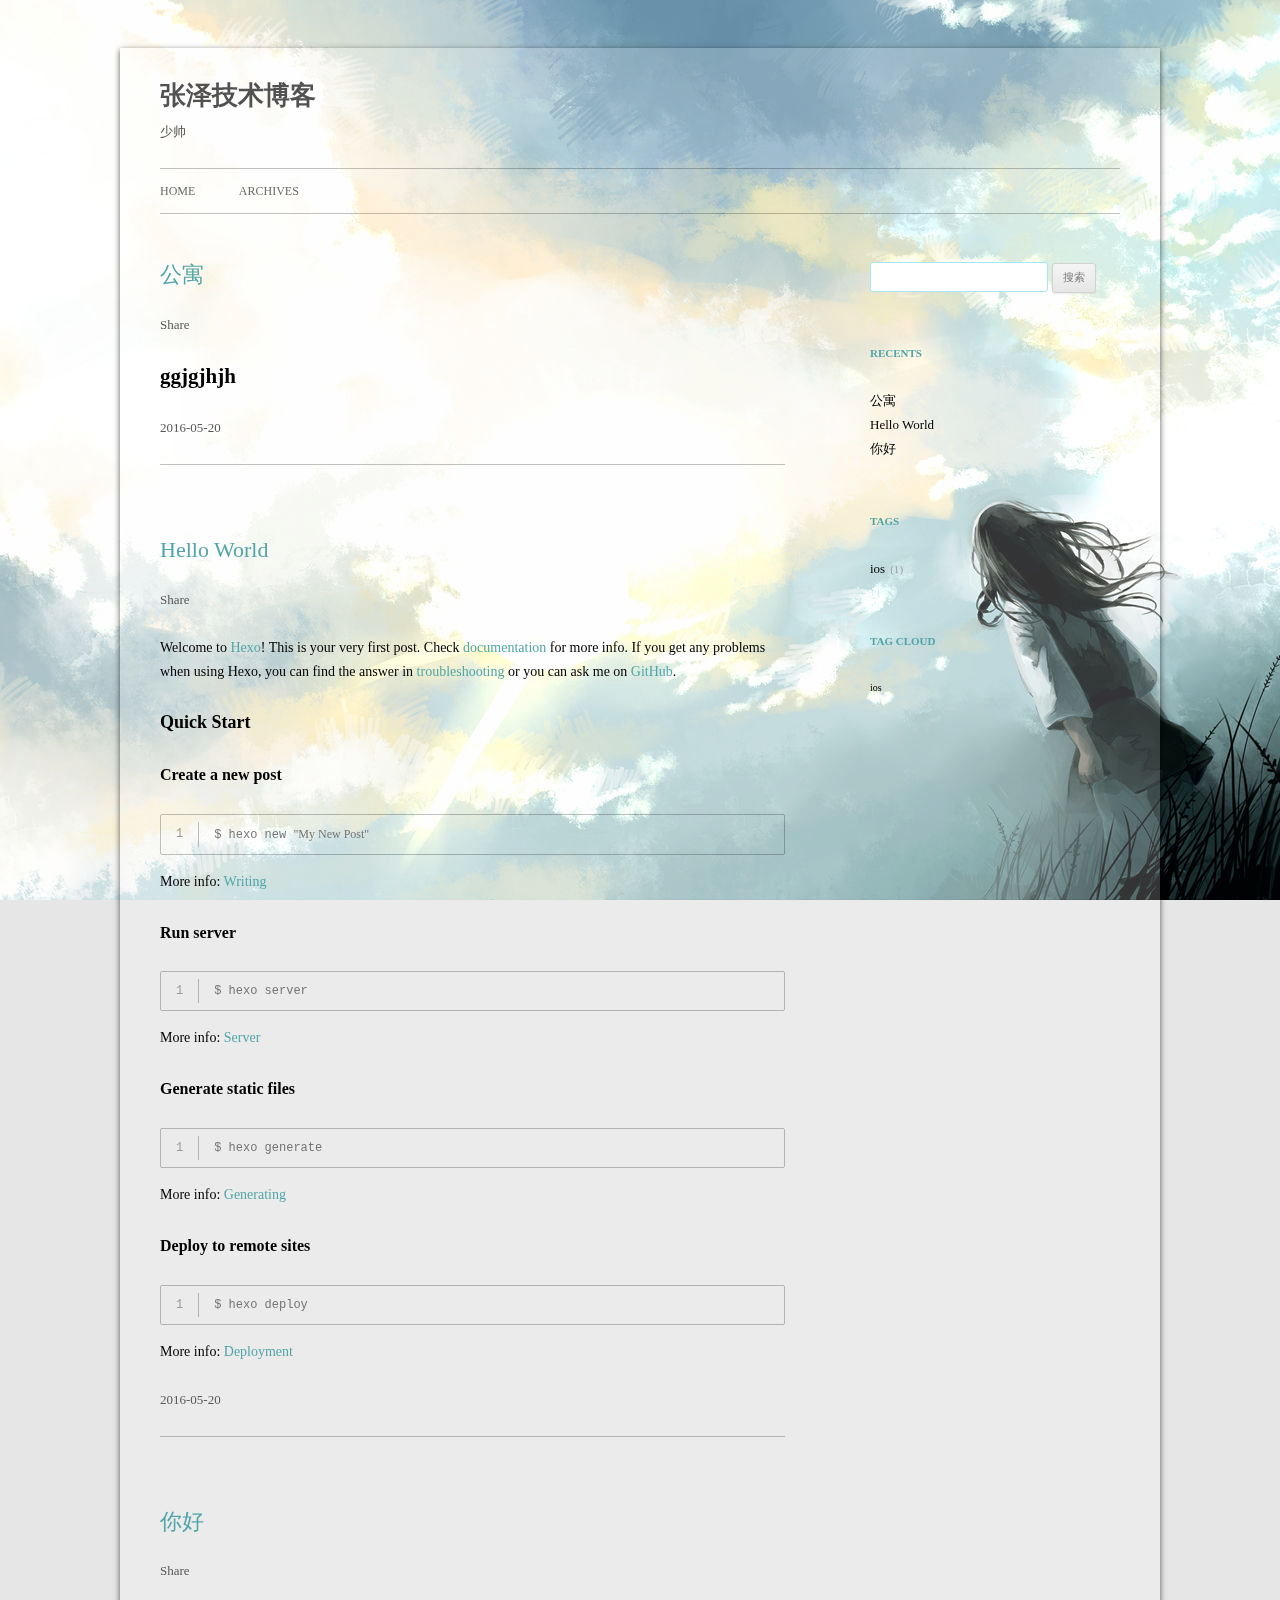
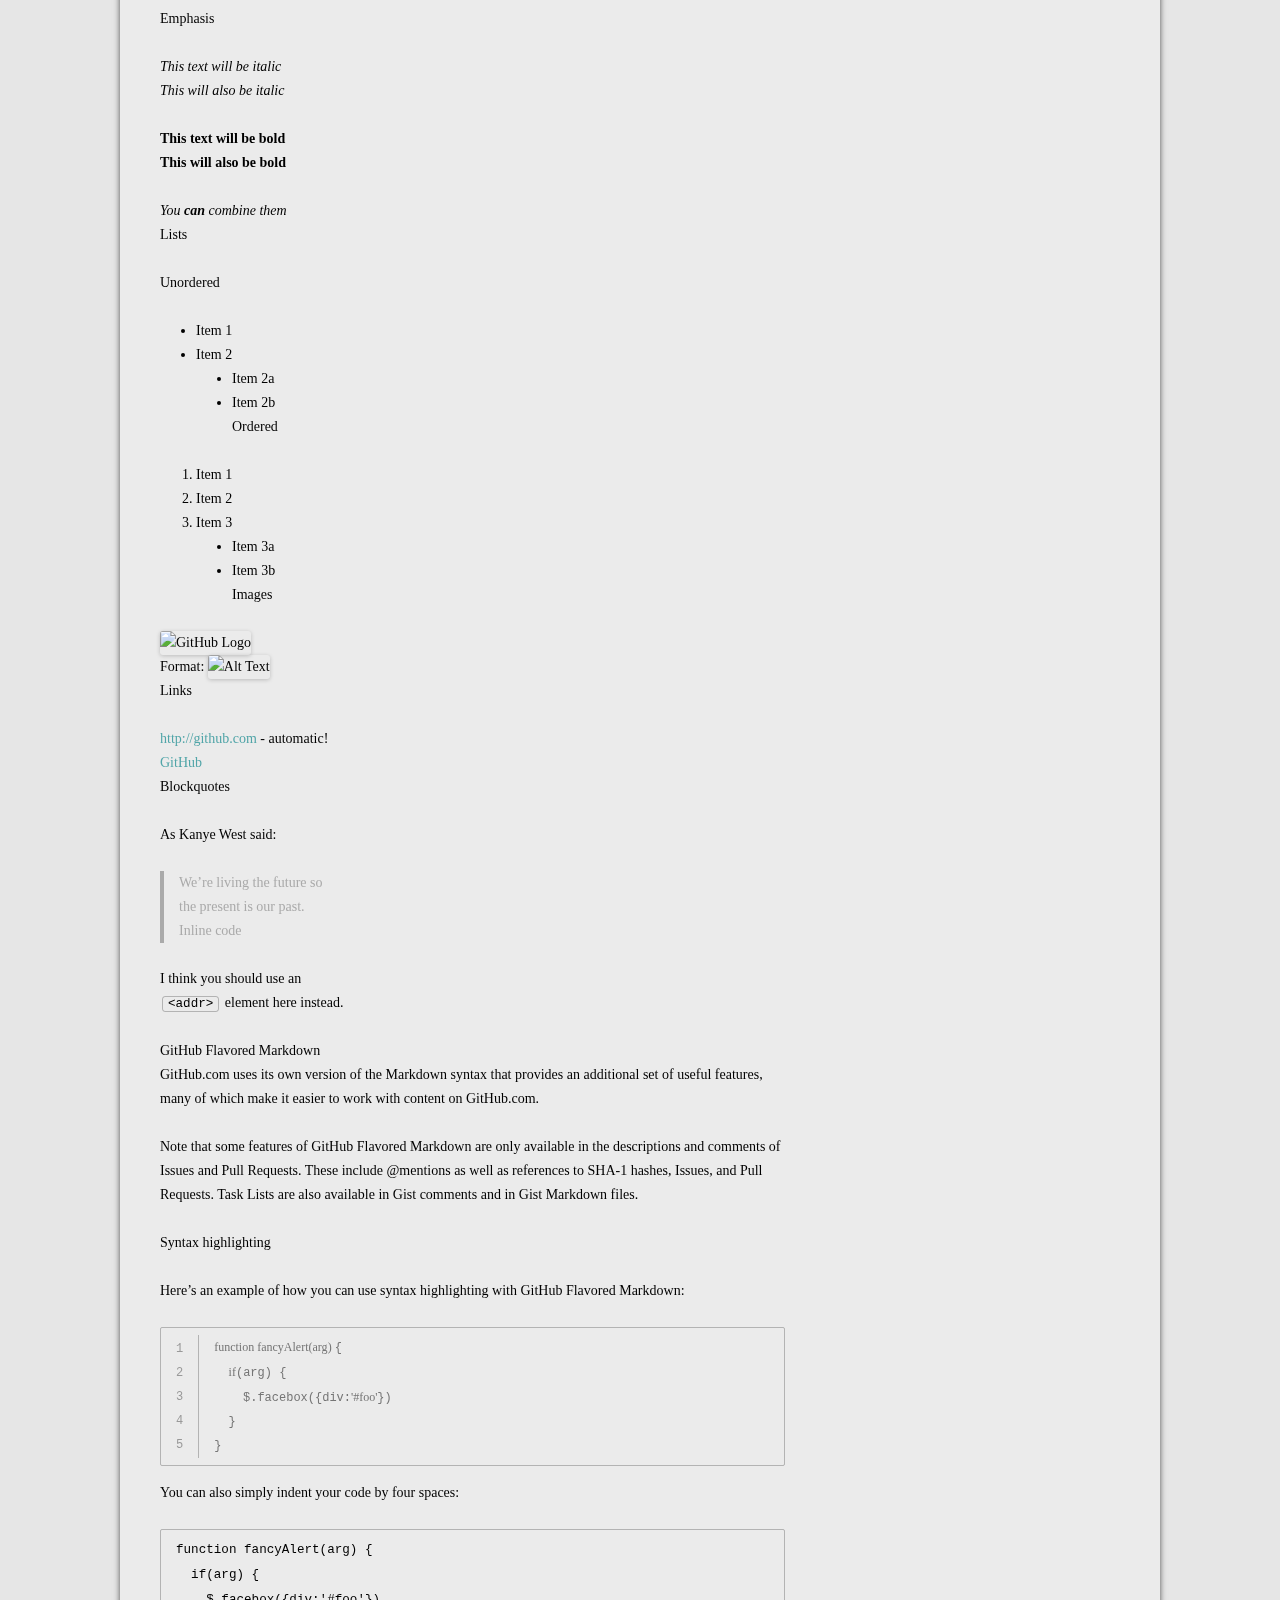
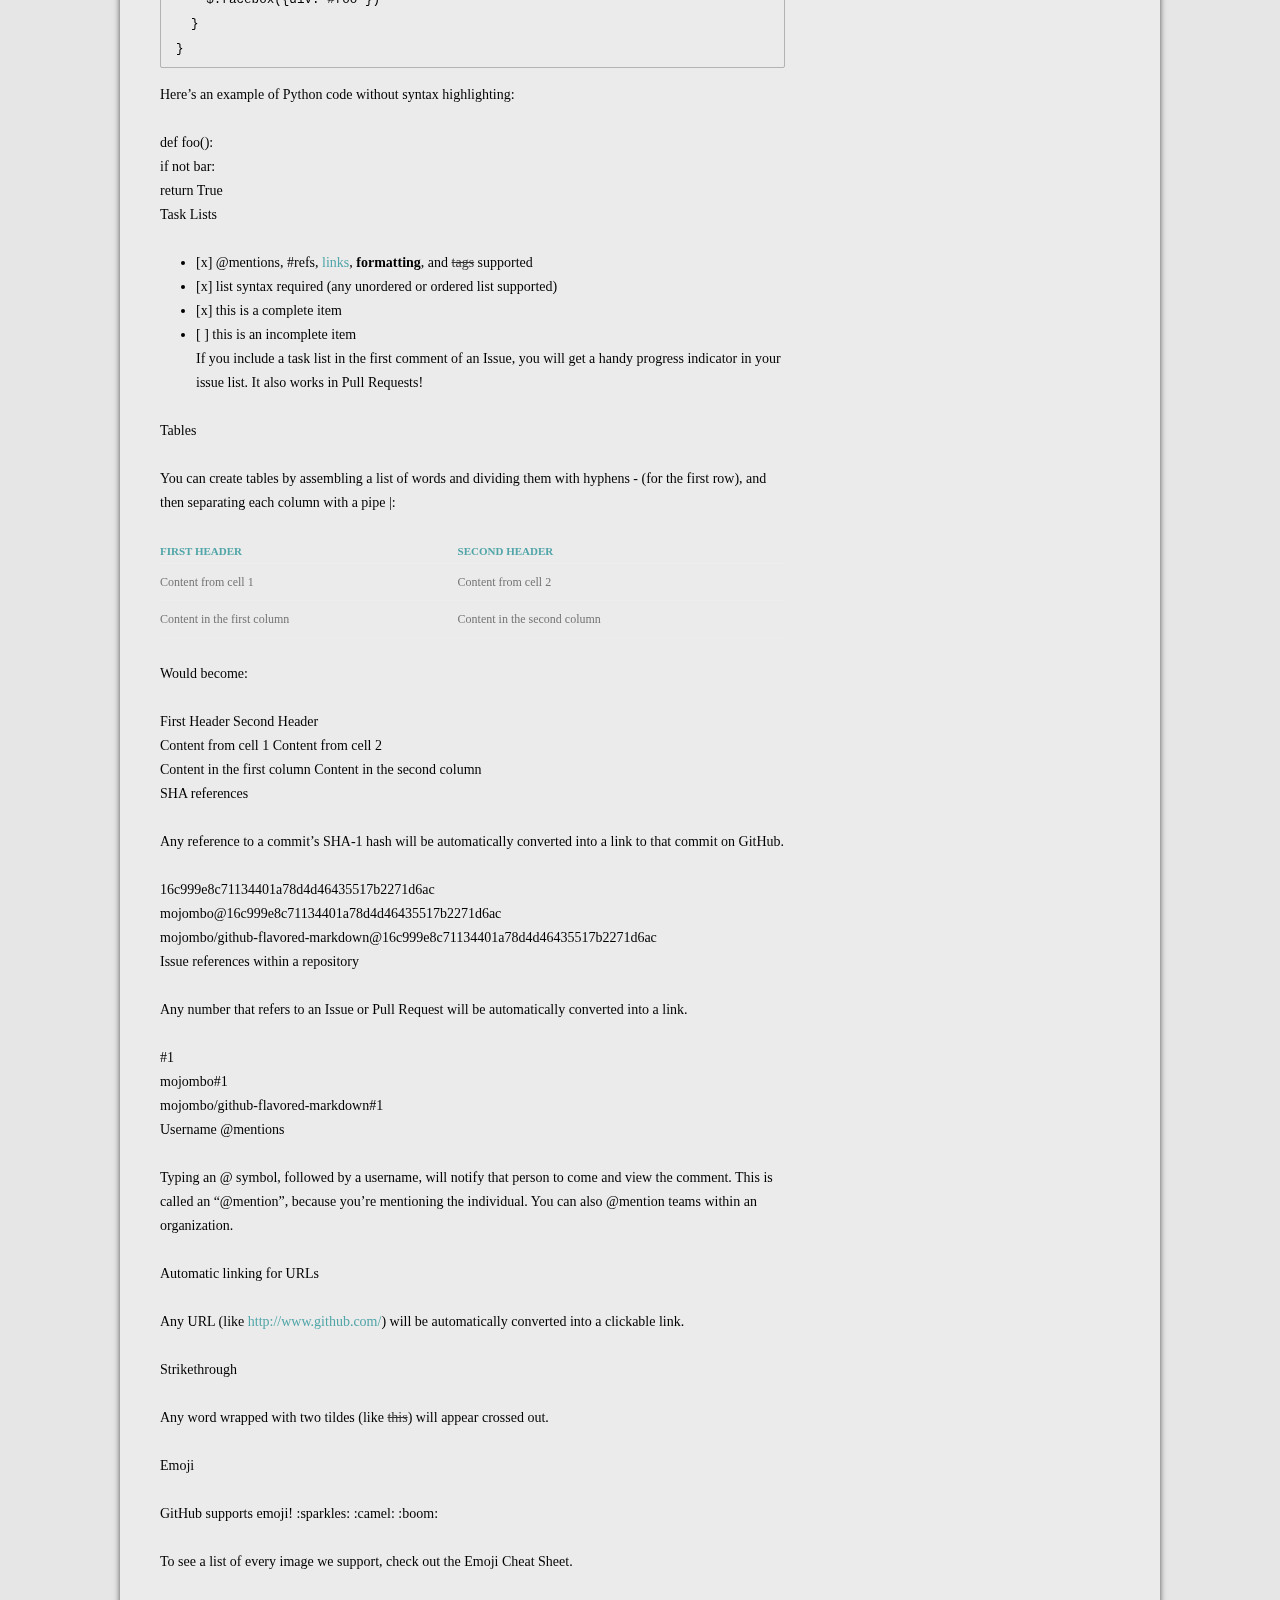
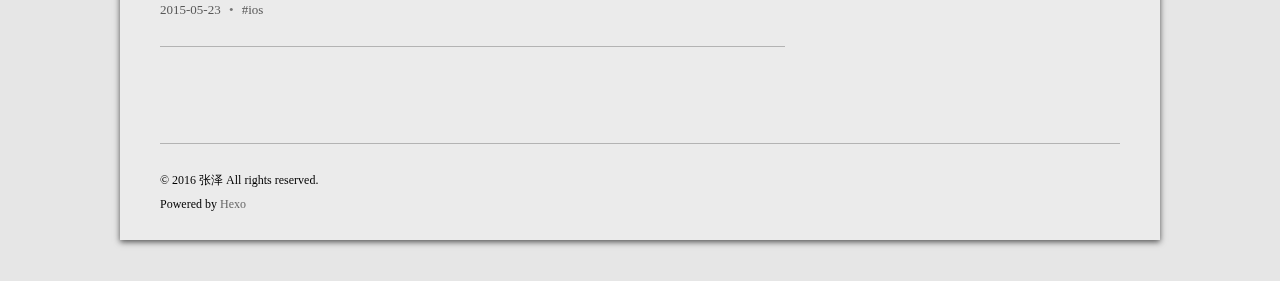
==== commit b0fbb2e6: "Site updated: 2016-05-23 18:32:43" ====
--- a/index.html
+++ b/index.html
@@ -81,7 +81,7 @@
         
         <div class="comments-link">
             
-            <a href="javascript:void(0);" data-url="http://yoursite.com/2016/05/20/公寓/" data-id="ciojvaxwg00017vs6dz8nwj14" class="leave-reply bdsharebuttonbox" data-cmd="more">Share</a>
+            <a href="javascript:void(0);" data-url="http://yoursite.com/2016/05/20/公寓/" data-id="ciojvjcx30004g4s6mtw150st" class="leave-reply bdsharebuttonbox" data-cmd="more">Share</a>
         </div><!-- .comments-link -->
       </header><!-- .entry-header -->
 
@@ -124,7 +124,7 @@
         
         <div class="comments-link">
             
-            <a href="javascript:void(0);" data-url="http://yoursite.com/2016/05/20/hello-world/" data-id="ciojvaxw900007vs6wyz33luc" class="leave-reply bdsharebuttonbox" data-cmd="more">Share</a>
+            <a href="javascript:void(0);" data-url="http://yoursite.com/2016/05/20/hello-world/" data-id="ciojvjcwt0003g4s662bh5v3n" class="leave-reply bdsharebuttonbox" data-cmd="more">Share</a>
         </div><!-- .comments-link -->
       </header><!-- .entry-header -->
 
@@ -160,6 +160,133 @@
 
 
   
+    <article id="post-你好" class="post-你好 post type-post status-publish format-standard hentry">
+    <!---->
+
+      <header class="entry-header">
+        
+        
+  
+    <h1 class="entry-title">
+      <a class="article-title" href="/2015/05/23/你好/">你好</a>
+    </h1>
+  
+
+        
+        <div class="comments-link">
+            
+            <a href="javascript:void(0);" data-url="http://yoursite.com/2015/05/23/你好/" data-id="ciojvjcwf0000g4s6dznfsivn" class="leave-reply bdsharebuttonbox" data-cmd="more">Share</a>
+        </div><!-- .comments-link -->
+      </header><!-- .entry-header -->
+
+    <div class="entry-content">
+      
+        <p>Emphasis</p>
+<p><em>This text will be italic</em><br><em>This will also be italic</em></p>
+<p><strong>This text will be bold</strong><br><strong>This will also be bold</strong></p>
+<p><em>You <strong>can</strong> combine them</em><br>Lists</p>
+<p>Unordered</p>
+<ul>
+<li>Item 1</li>
+<li>Item 2<ul>
+<li>Item 2a</li>
+<li>Item 2b<br>Ordered</li>
+</ul>
+</li>
+</ul>
+<ol>
+<li>Item 1</li>
+<li>Item 2</li>
+<li>Item 3<ul>
+<li>Item 3a</li>
+<li>Item 3b<br>Images</li>
+</ul>
+</li>
+</ol>
+<p><img src="/images/logo.png" alt="GitHub Logo"><br>Format: <img src="url" alt="Alt Text"><br>Links</p>
+<p><a href="http://github.com" target="_blank" rel="external">http://github.com</a> - automatic!<br><a href="http://github.com" target="_blank" rel="external">GitHub</a><br>Blockquotes</p>
+<p>As Kanye West said:</p>
+<blockquote>
+<p>We’re living the future so<br>the present is our past.<br>Inline code</p>
+</blockquote>
+<p>I think you should use an<br><code>&lt;addr&gt;</code> element here instead.</p>
+<p>GitHub Flavored Markdown<br>GitHub.com uses its own version of the Markdown syntax that provides an additional set of useful features, many of which make it easier to work with content on GitHub.com.</p>
+<p>Note that some features of GitHub Flavored Markdown are only available in the descriptions and comments of Issues and Pull Requests. These include @mentions as well as references to SHA-1 hashes, Issues, and Pull Requests. Task Lists are also available in Gist comments and in Gist Markdown files.</p>
+<p>Syntax highlighting</p>
+<p>Here’s an example of how you can use syntax highlighting with GitHub Flavored Markdown:</p>
+<figure class="highlight javascript"><table><tr><td class="gutter"><pre><span class="line">1</span><br><span class="line">2</span><br><span class="line">3</span><br><span class="line">4</span><br><span class="line">5</span><br></pre></td><td class="code"><pre><span class="line"><span class="function"><span class="keyword">function</span> <span class="title">fancyAlert</span>(<span class="params">arg</span>) </span>&#123;</span><br><span class="line">  <span class="keyword">if</span>(arg) &#123;</span><br><span class="line">    $.facebox(&#123;div:<span class="string">'#foo'</span>&#125;)</span><br><span class="line">  &#125;</span><br><span class="line">&#125;</span><br></pre></td></tr></table></figure>
+<p>You can also simply indent your code by four spaces:</p>
+<pre><code>function fancyAlert(arg) {
+  if(arg) {
+    $.facebox({div:&apos;#foo&apos;})
+  }
+}
+</code></pre><p>Here’s an example of Python code without syntax highlighting:</p>
+<p>def foo():<br>    if not bar:<br>        return True<br>Task Lists</p>
+<ul>
+<li>[x] @mentions, #refs, <a href="">links</a>, <strong>formatting</strong>, and <del>tags</del> supported</li>
+<li>[x] list syntax required (any unordered or ordered list supported)</li>
+<li>[x] this is a complete item</li>
+<li>[ ] this is an incomplete item<br>If you include a task list in the first comment of an Issue, you will get a handy progress indicator in your issue list. It also works in Pull Requests!</li>
+</ul>
+<p>Tables</p>
+<p>You can create tables by assembling a list of words and dividing them with hyphens - (for the first row), and then separating each column with a pipe |:</p>
+<table>
+<thead>
+<tr>
+<th>First Header</th>
+<th>Second Header</th>
+</tr>
+</thead>
+<tbody>
+<tr>
+<td>Content from cell 1</td>
+<td>Content from cell 2</td>
+</tr>
+<tr>
+<td>Content in the first column</td>
+<td>Content in the second column</td>
+</tr>
+</tbody>
+</table>
+<p>Would become:</p>
+<p>First Header    Second Header<br>Content from cell 1    Content from cell 2<br>Content in the first column    Content in the second column<br>SHA references</p>
+<p>Any reference to a commit’s SHA-1 hash will be automatically converted into a link to that commit on GitHub.</p>
+<p>16c999e8c71134401a78d4d46435517b2271d6ac<br>mojombo@16c999e8c71134401a78d4d46435517b2271d6ac<br>mojombo/github-flavored-markdown@16c999e8c71134401a78d4d46435517b2271d6ac<br>Issue references within a repository</p>
+<p>Any number that refers to an Issue or Pull Request will be automatically converted into a link.</p>
+<p>#1<br>mojombo#1<br>mojombo/github-flavored-markdown#1<br>Username @mentions</p>
+<p>Typing an @ symbol, followed by a username, will notify that person to come and view the comment. This is called an “@mention”, because you’re mentioning the individual. You can also @mention teams within an organization.</p>
+<p>Automatic linking for URLs</p>
+<p>Any URL (like <a href="http://www.github.com/" target="_blank" rel="external">http://www.github.com/</a>) will be automatically converted into a clickable link.</p>
+<p>Strikethrough</p>
+<p>Any word wrapped with two tildes (like <del>this</del>) will appear crossed out.</p>
+<p>Emoji</p>
+<p>GitHub supports emoji! :sparkles: :camel: :boom:</p>
+<p>To see a list of every image we support, check out the Emoji Cheat Sheet.</p>
+
+      
+    </div><!-- .entry-content -->
+
+    <footer class="entry-meta">
+    <a href="/2015/05/23/你好/">
+    <time datetime="2015-05-23T10:28:05.000Z" class="entry-date">
+        2015-05-23
+    </time>
+</a>
+    
+    
+  <span class="article-delim">&#8226;</span>
+  <ul class="article-tag-list"><li class="article-tag-list-item"><a class="article-tag-list-link" href="/tags/ios/">ios</a></li></ul>
+
+    </footer>
+</article>
+
+
+
+
+
+
+  
   
 
 </div></div>
@@ -190,14 +317,32 @@
             <a href="/2016/05/20/hello-world/">Hello World</a>
           </li>
         
+          <li>
+            <a href="/2015/05/23/你好/">你好</a>
+          </li>
+        
       </ul>
     </div>
   </aside>
 
   
     
-  
-    
+  <aside class="widget">
+    <h3 class="widget-title">Tags</h3>
+    <div class="widget-content">
+      <ul class="tag-list"><li class="tag-list-item"><a class="tag-list-link" href="/tags/ios/">ios</a><span class="tag-list-count">1</span></li></ul>
+    </div>
+  </aside>
+
+  
+    
+  <aside class="widget">
+    <h3 class="widget-title">Tag Cloud</h3>
+    <div class="widget-content tagcloud">
+      <a href="/tags/ios/" style="font-size: 10px;">ios</a>
+    </div>
+  </aside>
+
   
 </div>
       </div>
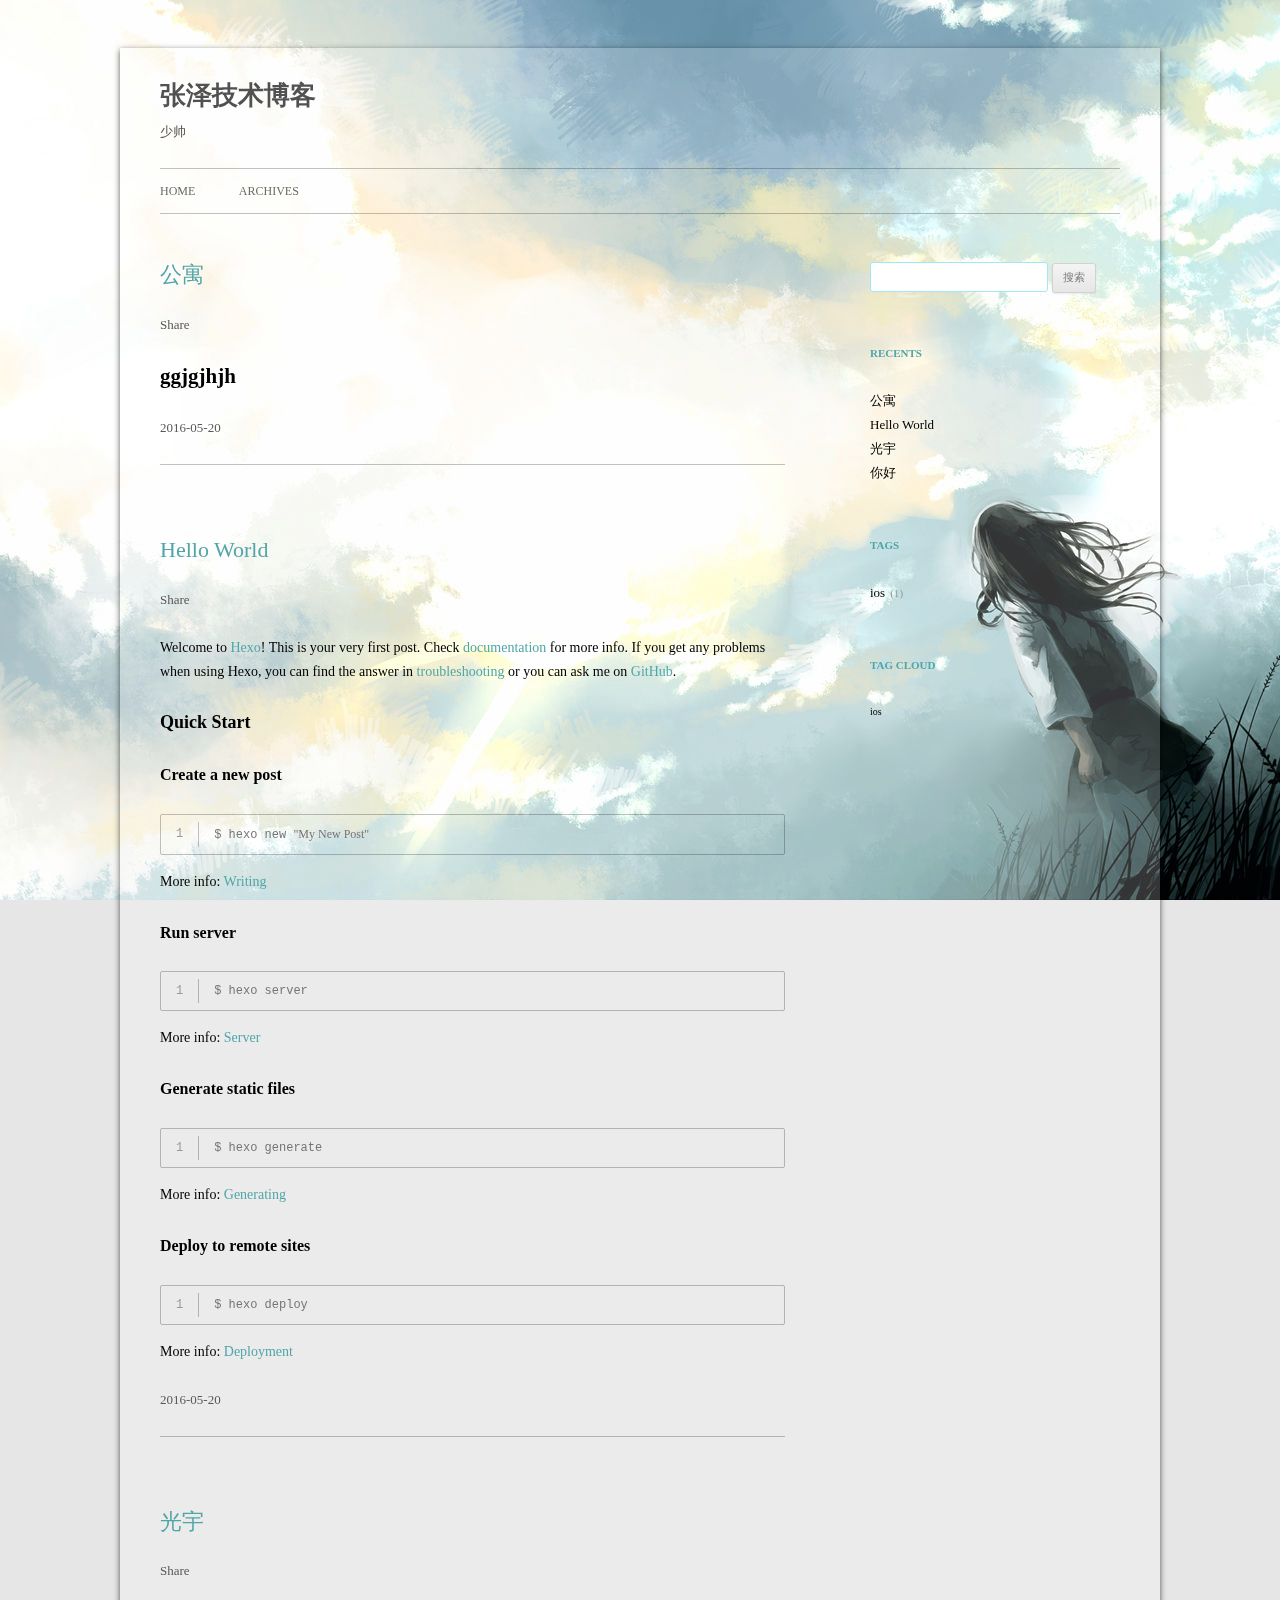
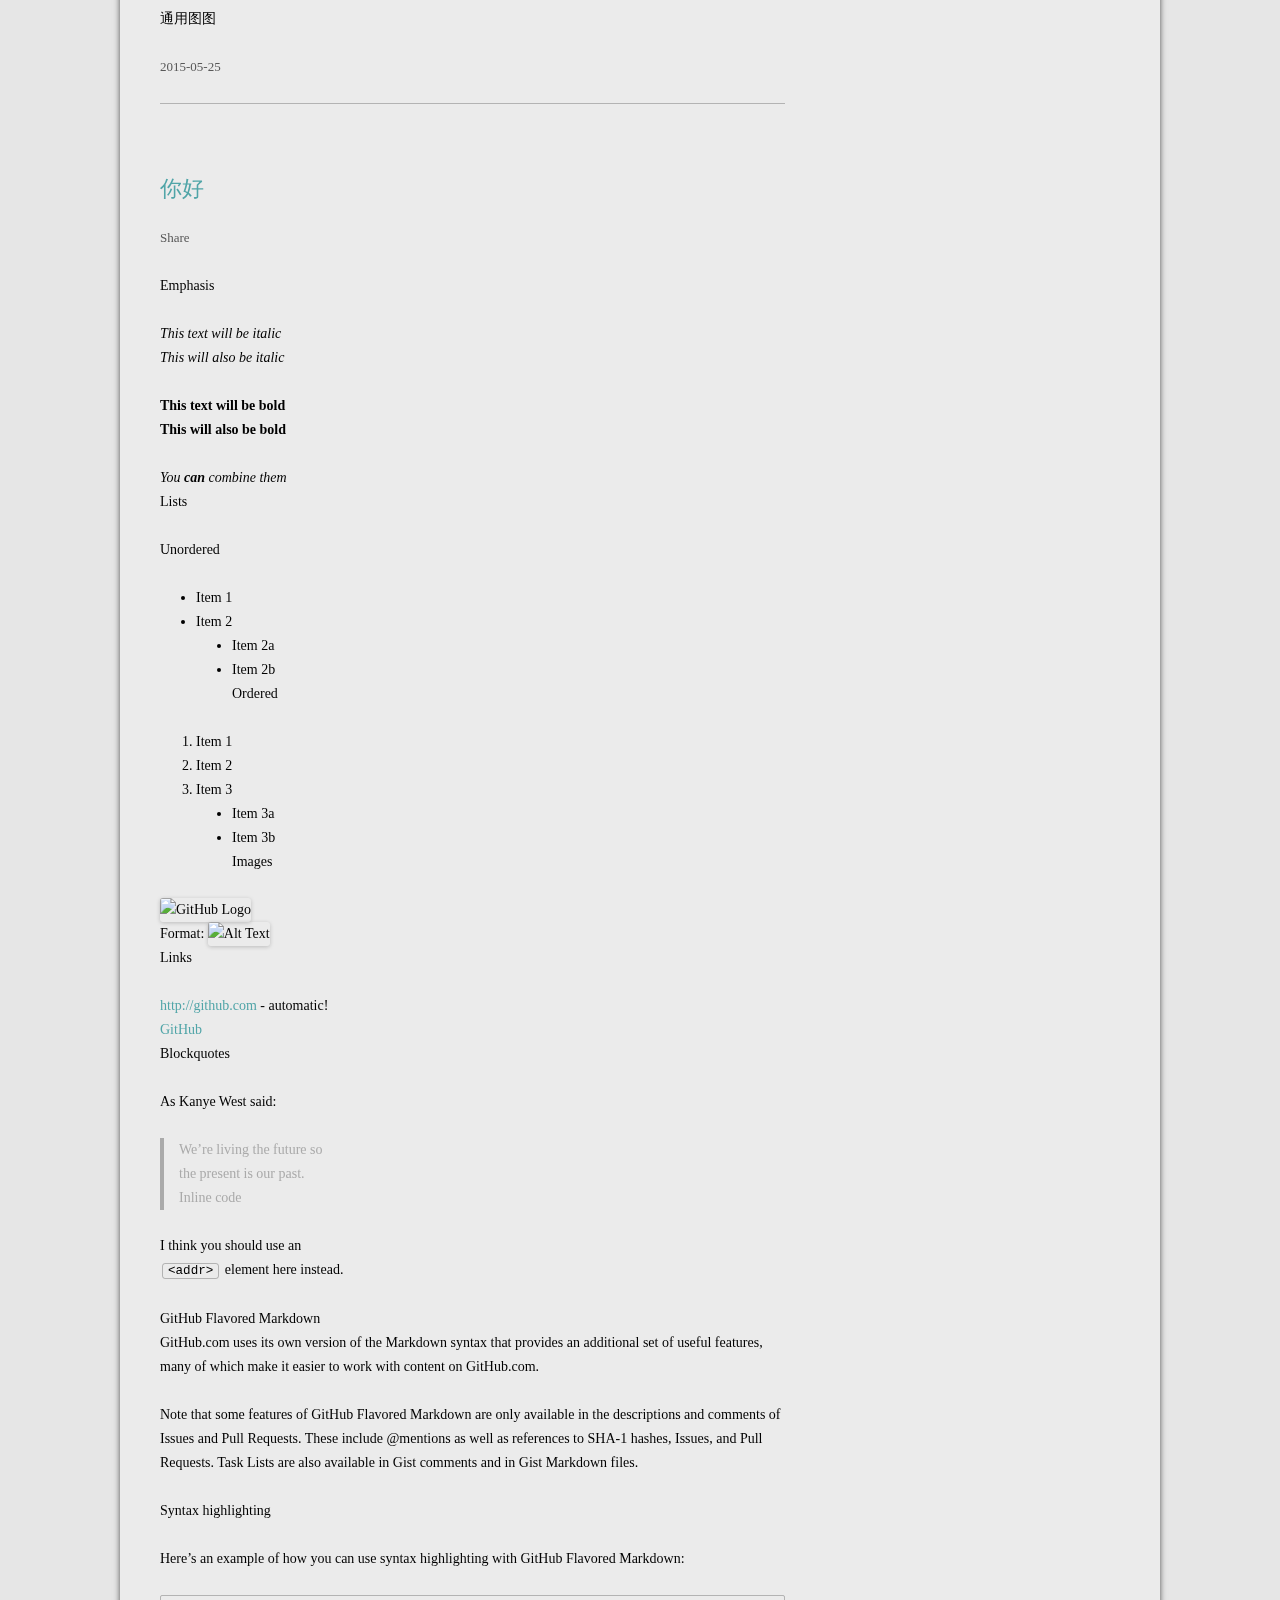
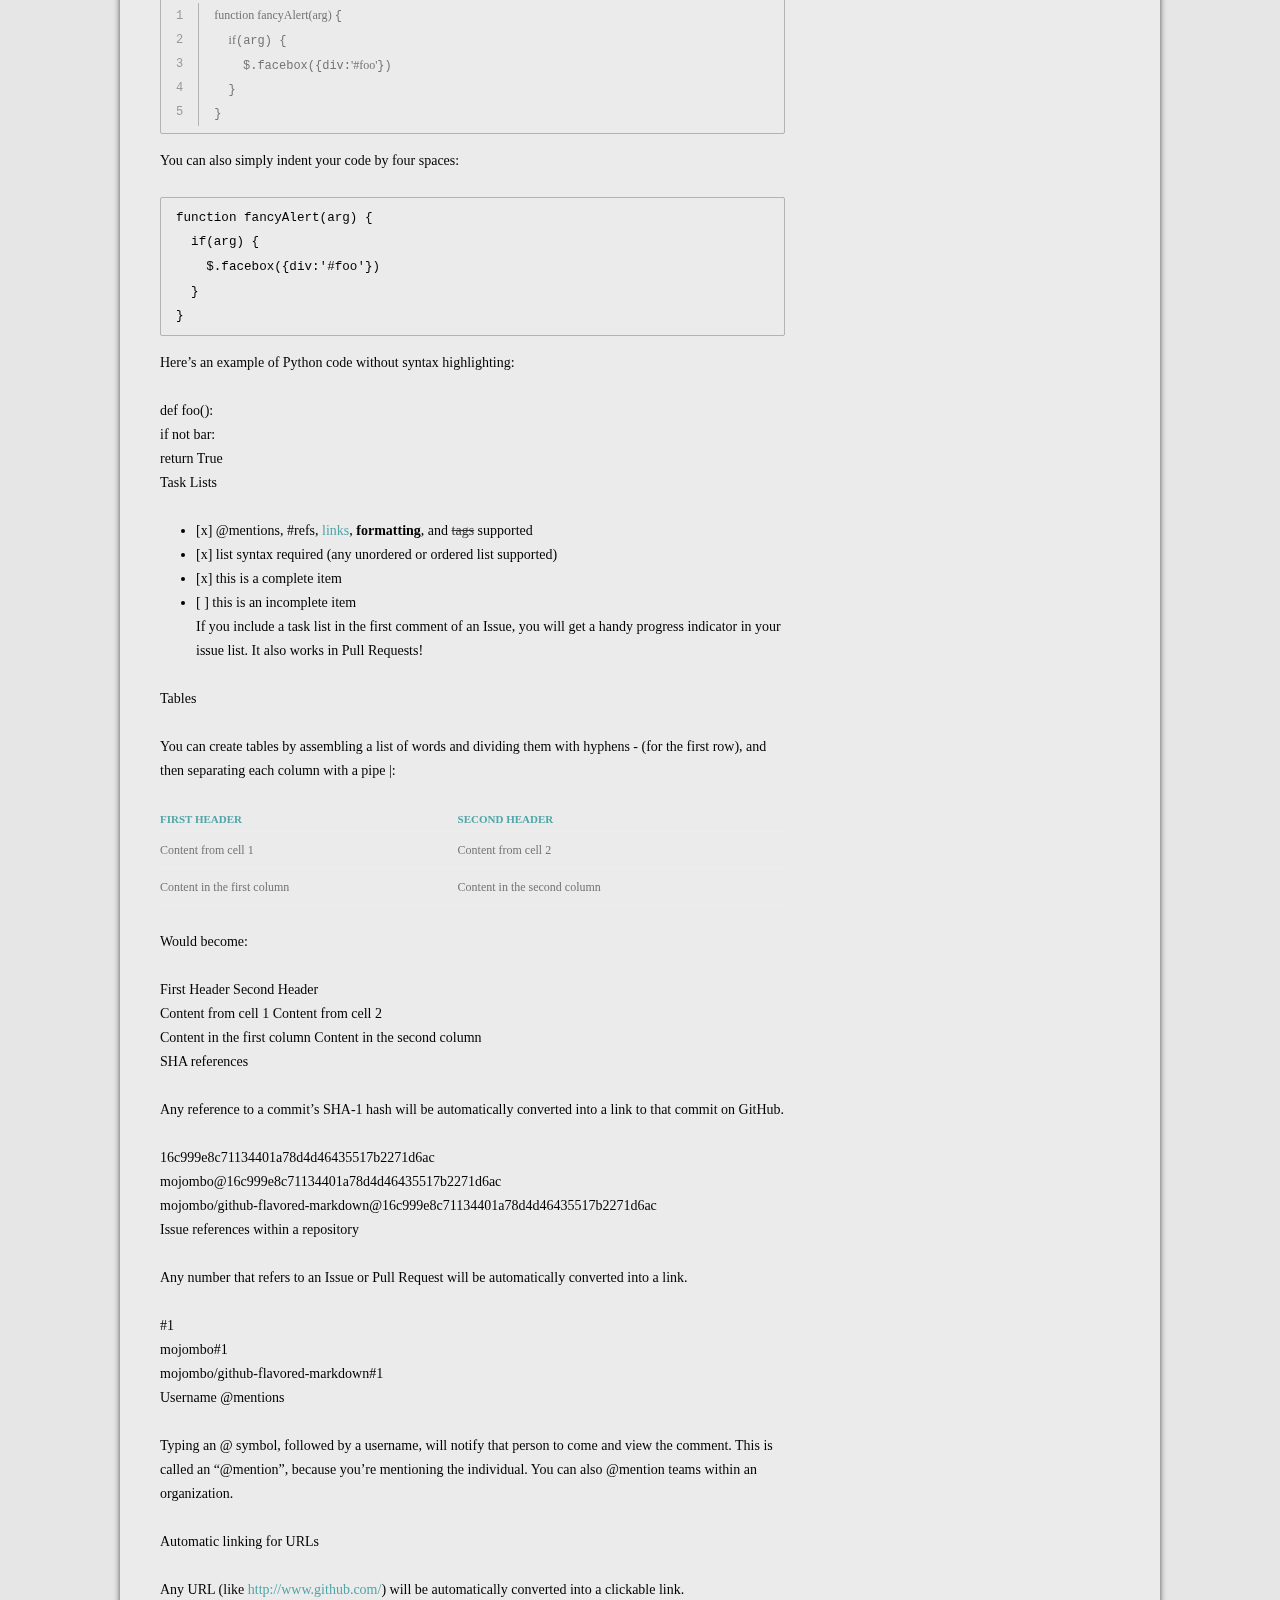
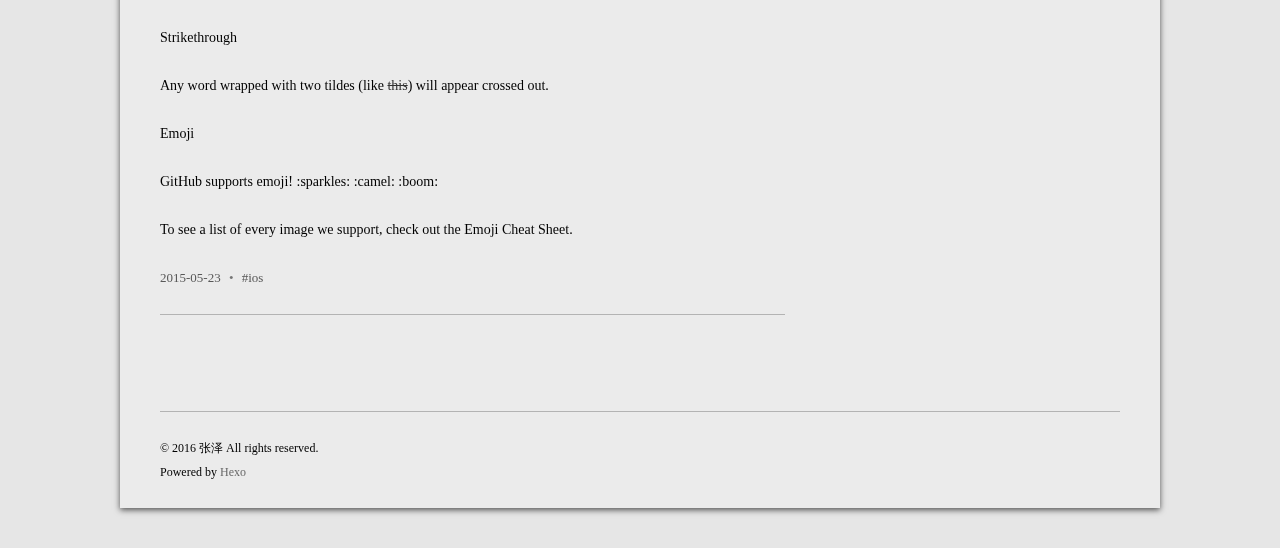
==== commit cb5caec2: "Site updated: 2016-05-25 17:29:05" ====
--- a/index.html
+++ b/index.html
@@ -81,7 +81,7 @@
         
         <div class="comments-link">
             
-            <a href="javascript:void(0);" data-url="http://yoursite.com/2016/05/20/公寓/" data-id="ciojvjcx30004g4s6mtw150st" class="leave-reply bdsharebuttonbox" data-cmd="more">Share</a>
+            <a href="javascript:void(0);" data-url="http://yoursite.com/2016/05/20/公寓/" data-id="ciomo4wah0002khs6in511zvi" class="leave-reply bdsharebuttonbox" data-cmd="more">Share</a>
         </div><!-- .comments-link -->
       </header><!-- .entry-header -->
 
@@ -124,7 +124,7 @@
         
         <div class="comments-link">
             
-            <a href="javascript:void(0);" data-url="http://yoursite.com/2016/05/20/hello-world/" data-id="ciojvjcwt0003g4s662bh5v3n" class="leave-reply bdsharebuttonbox" data-cmd="more">Share</a>
+            <a href="javascript:void(0);" data-url="http://yoursite.com/2016/05/20/hello-world/" data-id="ciomo4w9u0000khs6vgbx1vcl" class="leave-reply bdsharebuttonbox" data-cmd="more">Share</a>
         </div><!-- .comments-link -->
       </header><!-- .entry-header -->
 
@@ -160,6 +160,49 @@
 
 
   
+    <article id="post-光宇" class="post-光宇 post type-post status-publish format-standard hentry">
+    <!---->
+
+      <header class="entry-header">
+        
+        
+  
+    <h1 class="entry-title">
+      <a class="article-title" href="/2015/05/25/光宇/">光宇</a>
+    </h1>
+  
+
+        
+        <div class="comments-link">
+            
+            <a href="javascript:void(0);" data-url="http://yoursite.com/2015/05/25/光宇/" data-id="ciomo4wa00001khs60da1m7sd" class="leave-reply bdsharebuttonbox" data-cmd="more">Share</a>
+        </div><!-- .comments-link -->
+      </header><!-- .entry-header -->
+
+    <div class="entry-content">
+      
+        <p>通用图图</p>
+
+      
+    </div><!-- .entry-content -->
+
+    <footer class="entry-meta">
+    <a href="/2015/05/25/光宇/">
+    <time datetime="2015-05-25T09:12:21.000Z" class="entry-date">
+        2015-05-25
+    </time>
+</a>
+    
+    
+    </footer>
+</article>
+
+
+
+
+
+
+  
     <article id="post-你好" class="post-你好 post type-post status-publish format-standard hentry">
     <!---->
 
@@ -175,7 +218,7 @@
         
         <div class="comments-link">
             
-            <a href="javascript:void(0);" data-url="http://yoursite.com/2015/05/23/你好/" data-id="ciojvjcwf0000g4s6dznfsivn" class="leave-reply bdsharebuttonbox" data-cmd="more">Share</a>
+            <a href="javascript:void(0);" data-url="http://yoursite.com/2015/05/23/你好/" data-id="ciomo4wak0003khs6wwf2jagy" class="leave-reply bdsharebuttonbox" data-cmd="more">Share</a>
         </div><!-- .comments-link -->
       </header><!-- .entry-header -->
 
@@ -318,6 +361,10 @@
           </li>
         
           <li>
+            <a href="/2015/05/25/光宇/">光宇</a>
+          </li>
+        
+          <li>
             <a href="/2015/05/23/你好/">你好</a>
           </li>
         
